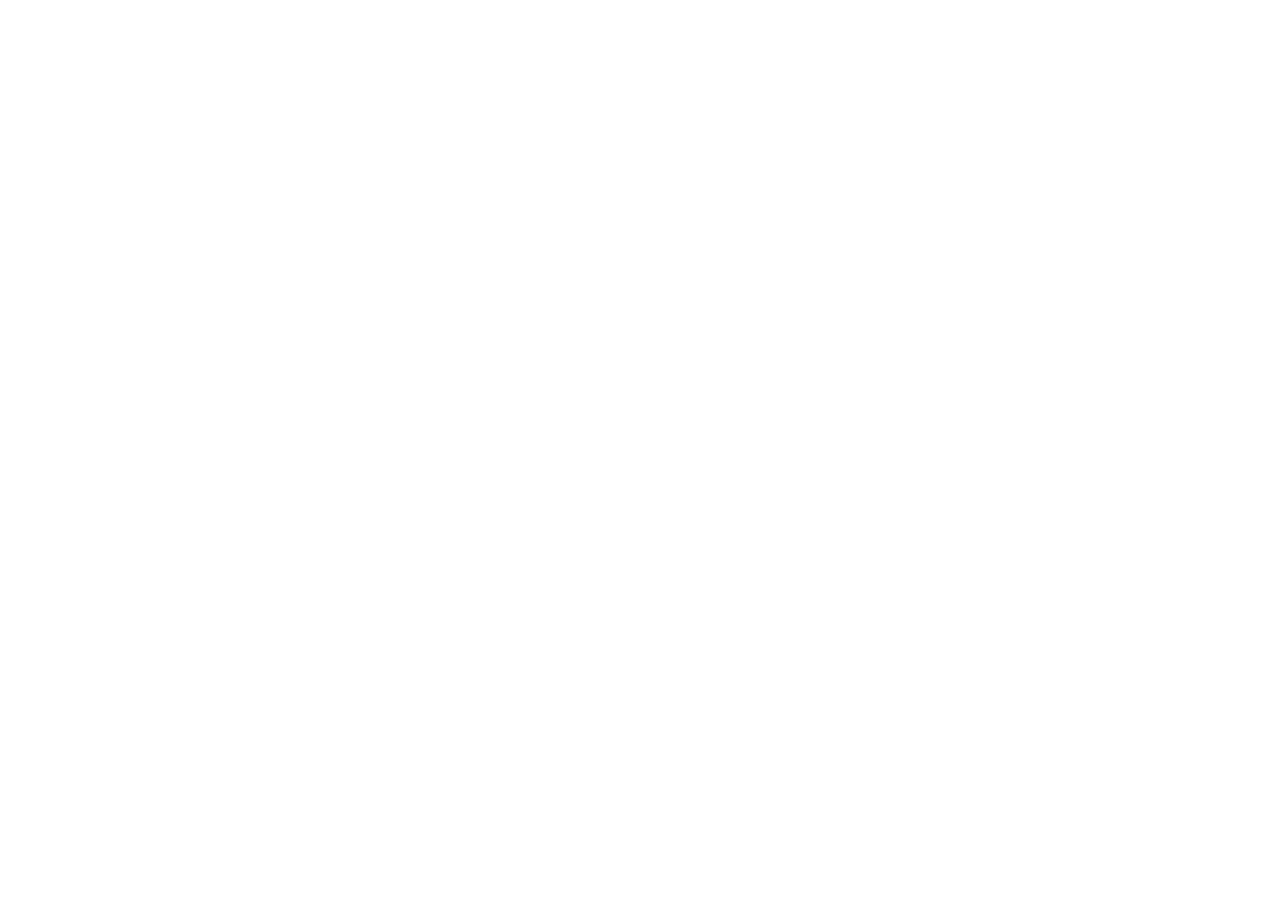
==== index.html @ a3de17b9 "Add files via upload" ====
<!doctype html><html lang="en"><head><meta charset="utf-8"/><link rel="icon" href="./favicon.ico"/><meta name="viewport" content="width=device-width,initial-scale=1"/><meta name="theme-color" content="#000000"/><meta name="description" content="Web site created using create-react-app"/><link rel="apple-touch-icon" href="./logo192.png"/><link rel="manifest" href="./manifest.json"/><title>React App</title><script defer="defer" src="./static/js/main.9d0026f5.js"></script><link href="./static/css/main.5bbbca40.css" rel="stylesheet"></head><body><noscript>You need to enable JavaScript to run this app.</noscript><div id="root"></div></body></html>
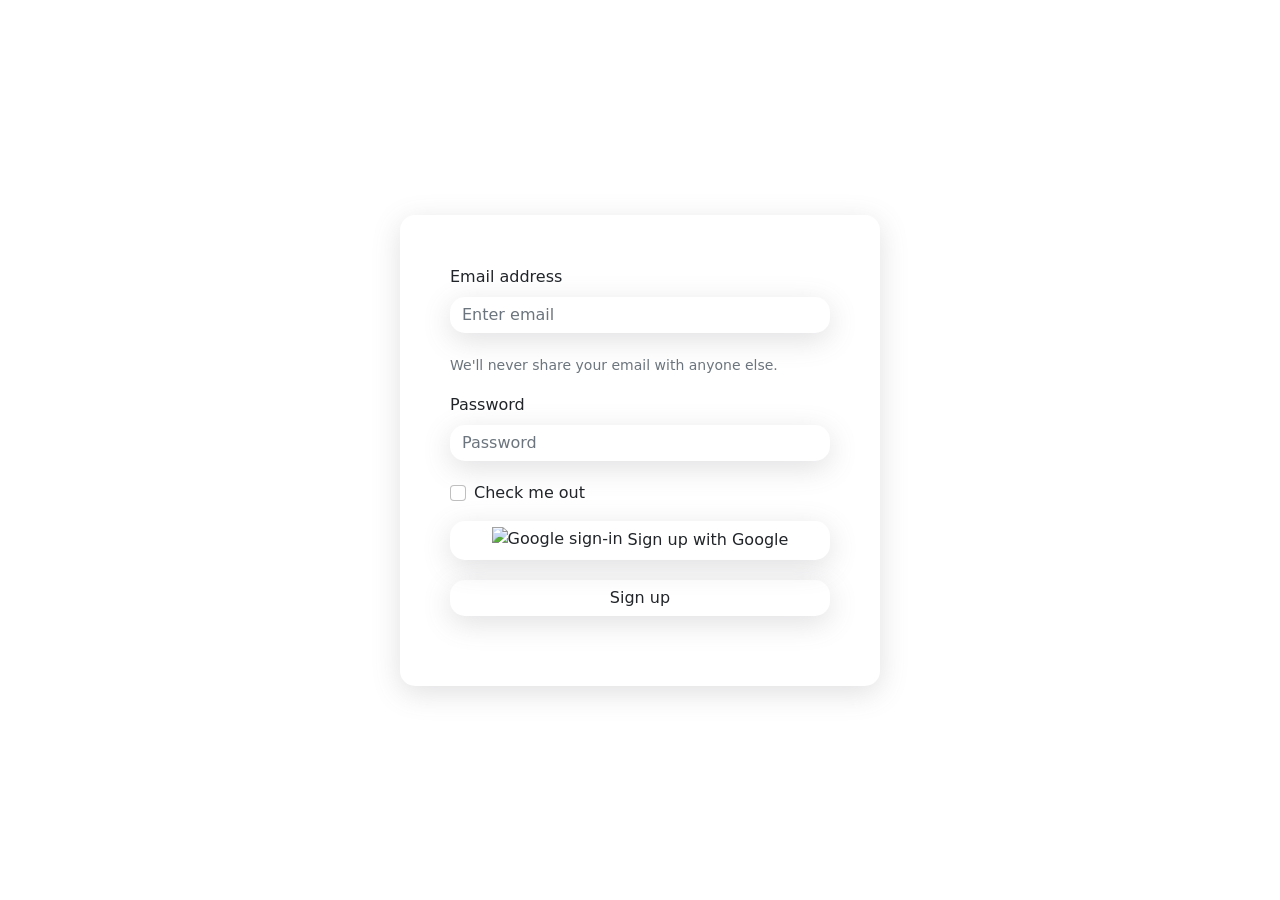
==== commit 399b12d7: "Commits" ====
--- a/index.html
+++ b/index.html
@@ -1 +1 @@
-<!doctype html><html lang="en"><head><meta charset="utf-8"/><link rel="icon" href="./favicon.ico"/><meta name="viewport" content="width=device-width,initial-scale=1"/><meta name="theme-color" content="#000000"/><meta name="description" content="Web site created using create-react-app"/><link rel="apple-touch-icon" href="./logo192.png"/><link rel="manifest" href="./manifest.json"/><title>React App</title><script defer="defer" src="./static/js/main.9d0026f5.js"></script><link href="./static/css/main.5bbbca40.css" rel="stylesheet"></head><body><noscript>You need to enable JavaScript to run this app.</noscript><div id="root"></div></body></html>+<!doctype html><html lang="en"><head><meta charset="utf-8"/><link rel="icon" href="./favicon.ico"/><meta name="viewport" content="width=device-width,initial-scale=1"/><meta name="theme-color" content="#000000"/><meta name="description" content="Web site created using create-react-app"/><link rel="apple-touch-icon" href="./logo192.png"/><link rel="manifest" href="./manifest.json"/><title>React App</title><script defer="defer" src="./static/js/main.05d80c66.js"></script><link href="./static/css/main.5bbbca40.css" rel="stylesheet"></head><body><noscript>You need to enable JavaScript to run this app.</noscript><div id="root"></div></body></html>
--- a/static/css/main.5bbbca40.css
+++ b/static/css/main.5bbbca40.css
@@ -0,0 +1,7 @@
+@charset "UTF-8";.todos__todo-item{border-radius:1rem;box-shadow:0 7px 29px 0 hsla(240,5%,41%,.2);cursor:pointer;height:-webkit-max-content;height:max-content;padding:1.2rem}.todos__todo-item:hover{background-color:#f2f2f2}.todos__todo-items{grid-gap:1rem;display:grid;grid-auto-flow:dense;grid-auto-rows:10rem;grid-template-columns:repeat(auto-fill,minmax(min(100%,20rem),1fr));width:95vw}.todos__todo-item-button{background-color:hsla(0,6%,64%,.384)!important;border:none!important;color:#000!important;height:40px;margin:0;padding:0;width:40px}.todos__todo-item-button:hover{background-color:rgba(0,0,0,.384)!important}.modals__modal-loading{align-items:center;display:flex!important;justify-content:center}.modals__modal-loading .modal-content{background-color:transparent}.buttons__float-button{left:calc(100vw - 70px);position:fixed;top:calc(100vh - 70px)}.display-none{display:none}body{-webkit-font-smoothing:antialiased;-moz-osx-font-smoothing:grayscale;font-family:IBM Plex Sans,Arial,Helvetica,sans-serif;font-size:24px;padding:0}code{font-family:source-code-pro,Menlo,Monaco,Consolas,Courier New,monospace}.app-bar{align-items:center;background-color:#fff;box-shadow:0 7px 29px 0 hsla(240,5%,41%,.2);box-sizing:border-box;display:flex;height:3rem;justify-content:space-between;padding:0 20px;position:fixed;width:100vw}.app-bar *{color:#000;font-size:16px;font-weight:300}.btn-outlined{outline:3px solid #8e44ad}.app-bar-btn{background-color:transparent;border:none;border-radius:3pt;box-sizing:content-box;cursor:pointer;padding:1.5px 7px;transition:background-color .5s ease;transition-property:background-color,color}.app-bar-btn:hover{color:#bdc3c7;transition:.35s ease;transition-property:color}.push-right{margin-left:auto}.items-group{align-items:center;display:flex;justify-content:center}.app-bar a.active{font-weight:700}/*!
+ * Bootstrap v5.1.3 (https://getbootstrap.com/)
+ * Copyright 2011-2021 The Bootstrap Authors
+ * Copyright 2011-2021 Twitter, Inc.
+ * Licensed under MIT (https://github.com/twbs/bootstrap/blob/main/LICENSE)
+ */:root{--bs-blue:#0d6efd;--bs-indigo:#6610f2;--bs-purple:#6f42c1;--bs-pink:#d63384;--bs-red:#dc3545;--bs-orange:#fd7e14;--bs-yellow:#ffc107;--bs-green:#198754;--bs-teal:#20c997;--bs-cyan:#0dcaf0;--bs-white:#fff;--bs-gray:#6c757d;--bs-gray-dark:#343a40;--bs-gray-100:#f8f9fa;--bs-gray-200:#e9ecef;--bs-gray-300:#dee2e6;--bs-gray-400:#ced4da;--bs-gray-500:#adb5bd;--bs-gray-600:#6c757d;--bs-gray-700:#495057;--bs-gray-800:#343a40;--bs-gray-900:#212529;--bs-primary:#0d6efd;--bs-secondary:#6c757d;--bs-success:#198754;--bs-info:#0dcaf0;--bs-warning:#ffc107;--bs-danger:#dc3545;--bs-light:#f8f9fa;--bs-dark:#212529;--bs-primary-rgb:13,110,253;--bs-secondary-rgb:108,117,125;--bs-success-rgb:25,135,84;--bs-info-rgb:13,202,240;--bs-warning-rgb:255,193,7;--bs-danger-rgb:220,53,69;--bs-light-rgb:248,249,250;--bs-dark-rgb:33,37,41;--bs-white-rgb:255,255,255;--bs-black-rgb:0,0,0;--bs-body-color-rgb:33,37,41;--bs-body-bg-rgb:255,255,255;--bs-font-sans-serif:system-ui,-apple-system,"Segoe UI",Roboto,"Helvetica Neue",Arial,"Noto Sans","Liberation Sans",sans-serif,"Apple Color Emoji","Segoe UI Emoji","Segoe UI Symbol","Noto Color Emoji";--bs-font-monospace:SFMono-Regular,Menlo,Monaco,Consolas,"Liberation Mono","Courier New",monospace;--bs-gradient:linear-gradient(180deg,hsla(0,0%,100%,.15),hsla(0,0%,100%,0));--bs-body-font-family:var(--bs-font-sans-serif);--bs-body-font-size:1rem;--bs-body-font-weight:400;--bs-body-line-height:1.5;--bs-body-color:#212529;--bs-body-bg:#fff}*,:after,:before{box-sizing:border-box}@media (prefers-reduced-motion:no-preference){:root{scroll-behavior:smooth}}body{-webkit-text-size-adjust:100%;-webkit-tap-highlight-color:transparent;background-color:#fff;background-color:var(--bs-body-bg);color:#212529;color:var(--bs-body-color);font-family:system-ui,-apple-system,Segoe UI,Roboto,Helvetica Neue,Arial,Noto Sans,Liberation Sans,sans-serif,Apple Color Emoji,Segoe UI Emoji,Segoe UI Symbol,Noto Color Emoji;font-family:var(--bs-body-font-family);font-size:1rem;font-size:var(--bs-body-font-size);font-weight:400;font-weight:var(--bs-body-font-weight);line-height:1.5;line-height:var(--bs-body-line-height);margin:0;text-align:var(--bs-body-text-align)}hr{background-color:currentColor;border:0;color:inherit;margin:1rem 0;opacity:.25}hr:not([size]){height:1px}.h1,.h2,.h3,.h4,.h5,.h6,h1,h2,h3,h4,h5,h6{font-weight:500;line-height:1.2;margin-bottom:.5rem;margin-top:0}.h1,h1{font-size:calc(1.375rem + 1.5vw)}@media (min-width:1200px){.h1,h1{font-size:2.5rem}}.h2,h2{font-size:calc(1.325rem + .9vw)}@media (min-width:1200px){.h2,h2{font-size:2rem}}.h3,h3{font-size:calc(1.3rem + .6vw)}@media (min-width:1200px){.h3,h3{font-size:1.75rem}}.h4,h4{font-size:calc(1.275rem + .3vw)}@media (min-width:1200px){.h4,h4{font-size:1.5rem}}.h5,h5{font-size:1.25rem}.h6,h6{font-size:1rem}p{margin-bottom:1rem;margin-top:0}abbr[data-bs-original-title],abbr[title]{cursor:help;-webkit-text-decoration:underline dotted;text-decoration:underline dotted;-webkit-text-decoration-skip-ink:none;text-decoration-skip-ink:none}address{font-style:normal;line-height:inherit;margin-bottom:1rem}ol,ul{padding-left:2rem}dl,ol,ul{margin-bottom:1rem;margin-top:0}ol ol,ol ul,ul ol,ul ul{margin-bottom:0}dt{font-weight:700}dd{margin-bottom:.5rem;margin-left:0}blockquote{margin:0 0 1rem}b,strong{font-weight:bolder}.small,small{font-size:.875em}.mark,mark{background-color:#fcf8e3;padding:.2em}sub,sup{font-size:.75em;line-height:0;position:relative;vertical-align:baseline}sub{bottom:-.25em}sup{top:-.5em}a{color:#0d6efd;text-decoration:underline}a:hover{color:#0a58ca}a:not([href]):not([class]),a:not([href]):not([class]):hover{color:inherit;text-decoration:none}code,kbd,pre,samp{direction:ltr;font-family:SFMono-Regular,Menlo,Monaco,Consolas,Liberation Mono,Courier New,monospace;font-family:var(--bs-font-monospace);font-size:1em;unicode-bidi:bidi-override}pre{display:block;font-size:.875em;margin-bottom:1rem;margin-top:0;overflow:auto}pre code{color:inherit;font-size:inherit;word-break:normal}code{word-wrap:break-word;color:#d63384;font-size:.875em}a>code{color:inherit}kbd{background-color:#212529;border-radius:.2rem;color:#fff;font-size:.875em;padding:.2rem .4rem}kbd kbd{font-size:1em;font-weight:700;padding:0}figure{margin:0 0 1rem}img,svg{vertical-align:middle}table{border-collapse:collapse;caption-side:bottom}caption{color:#6c757d;padding-bottom:.5rem;padding-top:.5rem;text-align:left}th{text-align:inherit;text-align:-webkit-match-parent}tbody,td,tfoot,th,thead,tr{border:0 solid;border-color:inherit}label{display:inline-block}button{border-radius:0}button:focus:not(:focus-visible){outline:0}button,input,optgroup,select,textarea{font-family:inherit;font-size:inherit;line-height:inherit;margin:0}button,select{text-transform:none}[role=button]{cursor:pointer}select{word-wrap:normal}select:disabled{opacity:1}[list]::-webkit-calendar-picker-indicator{display:none}[type=button],[type=reset],[type=submit],button{-webkit-appearance:button}[type=button]:not(:disabled),[type=reset]:not(:disabled),[type=submit]:not(:disabled),button:not(:disabled){cursor:pointer}::-moz-focus-inner{border-style:none;padding:0}textarea{resize:vertical}fieldset{border:0;margin:0;min-width:0;padding:0}legend{float:left;font-size:calc(1.275rem + .3vw);line-height:inherit;margin-bottom:.5rem;padding:0;width:100%}@media (min-width:1200px){legend{font-size:1.5rem}}legend+*{clear:left}::-webkit-datetime-edit-day-field,::-webkit-datetime-edit-fields-wrapper,::-webkit-datetime-edit-hour-field,::-webkit-datetime-edit-minute,::-webkit-datetime-edit-month-field,::-webkit-datetime-edit-text,::-webkit-datetime-edit-year-field{padding:0}::-webkit-inner-spin-button{height:auto}[type=search]{-webkit-appearance:textfield;outline-offset:-2px}::-webkit-search-decoration{-webkit-appearance:none}::-webkit-color-swatch-wrapper{padding:0}::file-selector-button{font:inherit}::-webkit-file-upload-button{-webkit-appearance:button;font:inherit}output{display:inline-block}iframe{border:0}summary{cursor:pointer;display:list-item}progress{vertical-align:baseline}[hidden]{display:none!important}.lead{font-size:1.25rem;font-weight:300}.display-1{font-size:calc(1.625rem + 4.5vw);font-weight:300;line-height:1.2}@media (min-width:1200px){.display-1{font-size:5rem}}.display-2{font-size:calc(1.575rem + 3.9vw);font-weight:300;line-height:1.2}@media (min-width:1200px){.display-2{font-size:4.5rem}}.display-3{font-size:calc(1.525rem + 3.3vw);font-weight:300;line-height:1.2}@media (min-width:1200px){.display-3{font-size:4rem}}.display-4{font-size:calc(1.475rem + 2.7vw);font-weight:300;line-height:1.2}@media (min-width:1200px){.display-4{font-size:3.5rem}}.display-5{font-size:calc(1.425rem + 2.1vw);font-weight:300;line-height:1.2}@media (min-width:1200px){.display-5{font-size:3rem}}.display-6{font-size:calc(1.375rem + 1.5vw);font-weight:300;line-height:1.2}@media (min-width:1200px){.display-6{font-size:2.5rem}}.list-inline,.list-unstyled{list-style:none;padding-left:0}.list-inline-item{display:inline-block}.list-inline-item:not(:last-child){margin-right:.5rem}.initialism{font-size:.875em;text-transform:uppercase}.blockquote{font-size:1.25rem;margin-bottom:1rem}.blockquote>:last-child{margin-bottom:0}.blockquote-footer{color:#6c757d;font-size:.875em;margin-bottom:1rem;margin-top:-1rem}.blockquote-footer:before{content:"— "}.img-fluid,.img-thumbnail{height:auto;max-width:100%}.img-thumbnail{background-color:#fff;border:1px solid #dee2e6;border-radius:.25rem;padding:.25rem}.figure{display:inline-block}.figure-img{line-height:1;margin-bottom:.5rem}.figure-caption{color:#6c757d;font-size:.875em}.container,.container-fluid,.container-lg,.container-md,.container-sm,.container-xl,.container-xxl{margin-left:auto;margin-right:auto;padding-left:.75rem;padding-left:var(--bs-gutter-x,.75rem);padding-right:.75rem;padding-right:var(--bs-gutter-x,.75rem);width:100%}@media (min-width:576px){.container,.container-sm{max-width:540px}}@media (min-width:768px){.container,.container-md,.container-sm{max-width:720px}}@media (min-width:992px){.container,.container-lg,.container-md,.container-sm{max-width:960px}}@media (min-width:1200px){.container,.container-lg,.container-md,.container-sm,.container-xl{max-width:1140px}}@media (min-width:1400px){.container,.container-lg,.container-md,.container-sm,.container-xl,.container-xxl{max-width:1320px}}.row{--bs-gutter-x:1.5rem;--bs-gutter-y:0;display:flex;flex-wrap:wrap;margin-left:calc(var(--bs-gutter-x)*-.5);margin-right:calc(var(--bs-gutter-x)*-.5);margin-top:calc(var(--bs-gutter-y)*-1)}.row>*{flex-shrink:0;margin-top:var(--bs-gutter-y);max-width:100%;padding-left:calc(var(--bs-gutter-x)*.5);padding-right:calc(var(--bs-gutter-x)*.5);width:100%}.col{flex:1 0}.row-cols-auto>*{flex:0 0 auto;width:auto}.row-cols-1>*{flex:0 0 auto;width:100%}.row-cols-2>*{flex:0 0 auto;width:50%}.row-cols-3>*{flex:0 0 auto;width:33.3333333333%}.row-cols-4>*{flex:0 0 auto;width:25%}.row-cols-5>*{flex:0 0 auto;width:20%}.row-cols-6>*{flex:0 0 auto;width:16.6666666667%}.col-auto{flex:0 0 auto;width:auto}.col-1{flex:0 0 auto;width:8.33333333%}.col-2{flex:0 0 auto;width:16.66666667%}.col-3{flex:0 0 auto;width:25%}.col-4{flex:0 0 auto;width:33.33333333%}.col-5{flex:0 0 auto;width:41.66666667%}.col-6{flex:0 0 auto;width:50%}.col-7{flex:0 0 auto;width:58.33333333%}.col-8{flex:0 0 auto;width:66.66666667%}.col-9{flex:0 0 auto;width:75%}.col-10{flex:0 0 auto;width:83.33333333%}.col-11{flex:0 0 auto;width:91.66666667%}.col-12{flex:0 0 auto;width:100%}.offset-1{margin-left:8.33333333%}.offset-2{margin-left:16.66666667%}.offset-3{margin-left:25%}.offset-4{margin-left:33.33333333%}.offset-5{margin-left:41.66666667%}.offset-6{margin-left:50%}.offset-7{margin-left:58.33333333%}.offset-8{margin-left:66.66666667%}.offset-9{margin-left:75%}.offset-10{margin-left:83.33333333%}.offset-11{margin-left:91.66666667%}.g-0,.gx-0{--bs-gutter-x:0}.g-0,.gy-0{--bs-gutter-y:0}.g-1,.gx-1{--bs-gutter-x:0.25rem}.g-1,.gy-1{--bs-gutter-y:0.25rem}.g-2,.gx-2{--bs-gutter-x:0.5rem}.g-2,.gy-2{--bs-gutter-y:0.5rem}.g-3,.gx-3{--bs-gutter-x:1rem}.g-3,.gy-3{--bs-gutter-y:1rem}.g-4,.gx-4{--bs-gutter-x:1.5rem}.g-4,.gy-4{--bs-gutter-y:1.5rem}.g-5,.gx-5{--bs-gutter-x:3rem}.g-5,.gy-5{--bs-gutter-y:3rem}@media (min-width:576px){.col-sm{flex:1 0}.row-cols-sm-auto>*{flex:0 0 auto;width:auto}.row-cols-sm-1>*{flex:0 0 auto;width:100%}.row-cols-sm-2>*{flex:0 0 auto;width:50%}.row-cols-sm-3>*{flex:0 0 auto;width:33.3333333333%}.row-cols-sm-4>*{flex:0 0 auto;width:25%}.row-cols-sm-5>*{flex:0 0 auto;width:20%}.row-cols-sm-6>*{flex:0 0 auto;width:16.6666666667%}.col-sm-auto{flex:0 0 auto;width:auto}.col-sm-1{flex:0 0 auto;width:8.33333333%}.col-sm-2{flex:0 0 auto;width:16.66666667%}.col-sm-3{flex:0 0 auto;width:25%}.col-sm-4{flex:0 0 auto;width:33.33333333%}.col-sm-5{flex:0 0 auto;width:41.66666667%}.col-sm-6{flex:0 0 auto;width:50%}.col-sm-7{flex:0 0 auto;width:58.33333333%}.col-sm-8{flex:0 0 auto;width:66.66666667%}.col-sm-9{flex:0 0 auto;width:75%}.col-sm-10{flex:0 0 auto;width:83.33333333%}.col-sm-11{flex:0 0 auto;width:91.66666667%}.col-sm-12{flex:0 0 auto;width:100%}.offset-sm-0{margin-left:0}.offset-sm-1{margin-left:8.33333333%}.offset-sm-2{margin-left:16.66666667%}.offset-sm-3{margin-left:25%}.offset-sm-4{margin-left:33.33333333%}.offset-sm-5{margin-left:41.66666667%}.offset-sm-6{margin-left:50%}.offset-sm-7{margin-left:58.33333333%}.offset-sm-8{margin-left:66.66666667%}.offset-sm-9{margin-left:75%}.offset-sm-10{margin-left:83.33333333%}.offset-sm-11{margin-left:91.66666667%}.g-sm-0,.gx-sm-0{--bs-gutter-x:0}.g-sm-0,.gy-sm-0{--bs-gutter-y:0}.g-sm-1,.gx-sm-1{--bs-gutter-x:0.25rem}.g-sm-1,.gy-sm-1{--bs-gutter-y:0.25rem}.g-sm-2,.gx-sm-2{--bs-gutter-x:0.5rem}.g-sm-2,.gy-sm-2{--bs-gutter-y:0.5rem}.g-sm-3,.gx-sm-3{--bs-gutter-x:1rem}.g-sm-3,.gy-sm-3{--bs-gutter-y:1rem}.g-sm-4,.gx-sm-4{--bs-gutter-x:1.5rem}.g-sm-4,.gy-sm-4{--bs-gutter-y:1.5rem}.g-sm-5,.gx-sm-5{--bs-gutter-x:3rem}.g-sm-5,.gy-sm-5{--bs-gutter-y:3rem}}@media (min-width:768px){.col-md{flex:1 0}.row-cols-md-auto>*{flex:0 0 auto;width:auto}.row-cols-md-1>*{flex:0 0 auto;width:100%}.row-cols-md-2>*{flex:0 0 auto;width:50%}.row-cols-md-3>*{flex:0 0 auto;width:33.3333333333%}.row-cols-md-4>*{flex:0 0 auto;width:25%}.row-cols-md-5>*{flex:0 0 auto;width:20%}.row-cols-md-6>*{flex:0 0 auto;width:16.6666666667%}.col-md-auto{flex:0 0 auto;width:auto}.col-md-1{flex:0 0 auto;width:8.33333333%}.col-md-2{flex:0 0 auto;width:16.66666667%}.col-md-3{flex:0 0 auto;width:25%}.col-md-4{flex:0 0 auto;width:33.33333333%}.col-md-5{flex:0 0 auto;width:41.66666667%}.col-md-6{flex:0 0 auto;width:50%}.col-md-7{flex:0 0 auto;width:58.33333333%}.col-md-8{flex:0 0 auto;width:66.66666667%}.col-md-9{flex:0 0 auto;width:75%}.col-md-10{flex:0 0 auto;width:83.33333333%}.col-md-11{flex:0 0 auto;width:91.66666667%}.col-md-12{flex:0 0 auto;width:100%}.offset-md-0{margin-left:0}.offset-md-1{margin-left:8.33333333%}.offset-md-2{margin-left:16.66666667%}.offset-md-3{margin-left:25%}.offset-md-4{margin-left:33.33333333%}.offset-md-5{margin-left:41.66666667%}.offset-md-6{margin-left:50%}.offset-md-7{margin-left:58.33333333%}.offset-md-8{margin-left:66.66666667%}.offset-md-9{margin-left:75%}.offset-md-10{margin-left:83.33333333%}.offset-md-11{margin-left:91.66666667%}.g-md-0,.gx-md-0{--bs-gutter-x:0}.g-md-0,.gy-md-0{--bs-gutter-y:0}.g-md-1,.gx-md-1{--bs-gutter-x:0.25rem}.g-md-1,.gy-md-1{--bs-gutter-y:0.25rem}.g-md-2,.gx-md-2{--bs-gutter-x:0.5rem}.g-md-2,.gy-md-2{--bs-gutter-y:0.5rem}.g-md-3,.gx-md-3{--bs-gutter-x:1rem}.g-md-3,.gy-md-3{--bs-gutter-y:1rem}.g-md-4,.gx-md-4{--bs-gutter-x:1.5rem}.g-md-4,.gy-md-4{--bs-gutter-y:1.5rem}.g-md-5,.gx-md-5{--bs-gutter-x:3rem}.g-md-5,.gy-md-5{--bs-gutter-y:3rem}}@media (min-width:992px){.col-lg{flex:1 0}.row-cols-lg-auto>*{flex:0 0 auto;width:auto}.row-cols-lg-1>*{flex:0 0 auto;width:100%}.row-cols-lg-2>*{flex:0 0 auto;width:50%}.row-cols-lg-3>*{flex:0 0 auto;width:33.3333333333%}.row-cols-lg-4>*{flex:0 0 auto;width:25%}.row-cols-lg-5>*{flex:0 0 auto;width:20%}.row-cols-lg-6>*{flex:0 0 auto;width:16.6666666667%}.col-lg-auto{flex:0 0 auto;width:auto}.col-lg-1{flex:0 0 auto;width:8.33333333%}.col-lg-2{flex:0 0 auto;width:16.66666667%}.col-lg-3{flex:0 0 auto;width:25%}.col-lg-4{flex:0 0 auto;width:33.33333333%}.col-lg-5{flex:0 0 auto;width:41.66666667%}.col-lg-6{flex:0 0 auto;width:50%}.col-lg-7{flex:0 0 auto;width:58.33333333%}.col-lg-8{flex:0 0 auto;width:66.66666667%}.col-lg-9{flex:0 0 auto;width:75%}.col-lg-10{flex:0 0 auto;width:83.33333333%}.col-lg-11{flex:0 0 auto;width:91.66666667%}.col-lg-12{flex:0 0 auto;width:100%}.offset-lg-0{margin-left:0}.offset-lg-1{margin-left:8.33333333%}.offset-lg-2{margin-left:16.66666667%}.offset-lg-3{margin-left:25%}.offset-lg-4{margin-left:33.33333333%}.offset-lg-5{margin-left:41.66666667%}.offset-lg-6{margin-left:50%}.offset-lg-7{margin-left:58.33333333%}.offset-lg-8{margin-left:66.66666667%}.offset-lg-9{margin-left:75%}.offset-lg-10{margin-left:83.33333333%}.offset-lg-11{margin-left:91.66666667%}.g-lg-0,.gx-lg-0{--bs-gutter-x:0}.g-lg-0,.gy-lg-0{--bs-gutter-y:0}.g-lg-1,.gx-lg-1{--bs-gutter-x:0.25rem}.g-lg-1,.gy-lg-1{--bs-gutter-y:0.25rem}.g-lg-2,.gx-lg-2{--bs-gutter-x:0.5rem}.g-lg-2,.gy-lg-2{--bs-gutter-y:0.5rem}.g-lg-3,.gx-lg-3{--bs-gutter-x:1rem}.g-lg-3,.gy-lg-3{--bs-gutter-y:1rem}.g-lg-4,.gx-lg-4{--bs-gutter-x:1.5rem}.g-lg-4,.gy-lg-4{--bs-gutter-y:1.5rem}.g-lg-5,.gx-lg-5{--bs-gutter-x:3rem}.g-lg-5,.gy-lg-5{--bs-gutter-y:3rem}}@media (min-width:1200px){.col-xl{flex:1 0}.row-cols-xl-auto>*{flex:0 0 auto;width:auto}.row-cols-xl-1>*{flex:0 0 auto;width:100%}.row-cols-xl-2>*{flex:0 0 auto;width:50%}.row-cols-xl-3>*{flex:0 0 auto;width:33.3333333333%}.row-cols-xl-4>*{flex:0 0 auto;width:25%}.row-cols-xl-5>*{flex:0 0 auto;width:20%}.row-cols-xl-6>*{flex:0 0 auto;width:16.6666666667%}.col-xl-auto{flex:0 0 auto;width:auto}.col-xl-1{flex:0 0 auto;width:8.33333333%}.col-xl-2{flex:0 0 auto;width:16.66666667%}.col-xl-3{flex:0 0 auto;width:25%}.col-xl-4{flex:0 0 auto;width:33.33333333%}.col-xl-5{flex:0 0 auto;width:41.66666667%}.col-xl-6{flex:0 0 auto;width:50%}.col-xl-7{flex:0 0 auto;width:58.33333333%}.col-xl-8{flex:0 0 auto;width:66.66666667%}.col-xl-9{flex:0 0 auto;width:75%}.col-xl-10{flex:0 0 auto;width:83.33333333%}.col-xl-11{flex:0 0 auto;width:91.66666667%}.col-xl-12{flex:0 0 auto;width:100%}.offset-xl-0{margin-left:0}.offset-xl-1{margin-left:8.33333333%}.offset-xl-2{margin-left:16.66666667%}.offset-xl-3{margin-left:25%}.offset-xl-4{margin-left:33.33333333%}.offset-xl-5{margin-left:41.66666667%}.offset-xl-6{margin-left:50%}.offset-xl-7{margin-left:58.33333333%}.offset-xl-8{margin-left:66.66666667%}.offset-xl-9{margin-left:75%}.offset-xl-10{margin-left:83.33333333%}.offset-xl-11{margin-left:91.66666667%}.g-xl-0,.gx-xl-0{--bs-gutter-x:0}.g-xl-0,.gy-xl-0{--bs-gutter-y:0}.g-xl-1,.gx-xl-1{--bs-gutter-x:0.25rem}.g-xl-1,.gy-xl-1{--bs-gutter-y:0.25rem}.g-xl-2,.gx-xl-2{--bs-gutter-x:0.5rem}.g-xl-2,.gy-xl-2{--bs-gutter-y:0.5rem}.g-xl-3,.gx-xl-3{--bs-gutter-x:1rem}.g-xl-3,.gy-xl-3{--bs-gutter-y:1rem}.g-xl-4,.gx-xl-4{--bs-gutter-x:1.5rem}.g-xl-4,.gy-xl-4{--bs-gutter-y:1.5rem}.g-xl-5,.gx-xl-5{--bs-gutter-x:3rem}.g-xl-5,.gy-xl-5{--bs-gutter-y:3rem}}@media (min-width:1400px){.col-xxl{flex:1 0}.row-cols-xxl-auto>*{flex:0 0 auto;width:auto}.row-cols-xxl-1>*{flex:0 0 auto;width:100%}.row-cols-xxl-2>*{flex:0 0 auto;width:50%}.row-cols-xxl-3>*{flex:0 0 auto;width:33.3333333333%}.row-cols-xxl-4>*{flex:0 0 auto;width:25%}.row-cols-xxl-5>*{flex:0 0 auto;width:20%}.row-cols-xxl-6>*{flex:0 0 auto;width:16.6666666667%}.col-xxl-auto{flex:0 0 auto;width:auto}.col-xxl-1{flex:0 0 auto;width:8.33333333%}.col-xxl-2{flex:0 0 auto;width:16.66666667%}.col-xxl-3{flex:0 0 auto;width:25%}.col-xxl-4{flex:0 0 auto;width:33.33333333%}.col-xxl-5{flex:0 0 auto;width:41.66666667%}.col-xxl-6{flex:0 0 auto;width:50%}.col-xxl-7{flex:0 0 auto;width:58.33333333%}.col-xxl-8{flex:0 0 auto;width:66.66666667%}.col-xxl-9{flex:0 0 auto;width:75%}.col-xxl-10{flex:0 0 auto;width:83.33333333%}.col-xxl-11{flex:0 0 auto;width:91.66666667%}.col-xxl-12{flex:0 0 auto;width:100%}.offset-xxl-0{margin-left:0}.offset-xxl-1{margin-left:8.33333333%}.offset-xxl-2{margin-left:16.66666667%}.offset-xxl-3{margin-left:25%}.offset-xxl-4{margin-left:33.33333333%}.offset-xxl-5{margin-left:41.66666667%}.offset-xxl-6{margin-left:50%}.offset-xxl-7{margin-left:58.33333333%}.offset-xxl-8{margin-left:66.66666667%}.offset-xxl-9{margin-left:75%}.offset-xxl-10{margin-left:83.33333333%}.offset-xxl-11{margin-left:91.66666667%}.g-xxl-0,.gx-xxl-0{--bs-gutter-x:0}.g-xxl-0,.gy-xxl-0{--bs-gutter-y:0}.g-xxl-1,.gx-xxl-1{--bs-gutter-x:0.25rem}.g-xxl-1,.gy-xxl-1{--bs-gutter-y:0.25rem}.g-xxl-2,.gx-xxl-2{--bs-gutter-x:0.5rem}.g-xxl-2,.gy-xxl-2{--bs-gutter-y:0.5rem}.g-xxl-3,.gx-xxl-3{--bs-gutter-x:1rem}.g-xxl-3,.gy-xxl-3{--bs-gutter-y:1rem}.g-xxl-4,.gx-xxl-4{--bs-gutter-x:1.5rem}.g-xxl-4,.gy-xxl-4{--bs-gutter-y:1.5rem}.g-xxl-5,.gx-xxl-5{--bs-gutter-x:3rem}.g-xxl-5,.gy-xxl-5{--bs-gutter-y:3rem}}.table{--bs-table-bg:transparent;--bs-table-accent-bg:transparent;--bs-table-striped-color:#212529;--bs-table-striped-bg:rgba(0,0,0,.05);--bs-table-active-color:#212529;--bs-table-active-bg:rgba(0,0,0,.1);--bs-table-hover-color:#212529;--bs-table-hover-bg:rgba(0,0,0,.075);border-color:#dee2e6;color:#212529;margin-bottom:1rem;vertical-align:top;width:100%}.table>:not(caption)>*>*{background-color:var(--bs-table-bg);border-bottom-width:1px;box-shadow:inset 0 0 0 9999px var(--bs-table-accent-bg);padding:.5rem}.table>tbody{vertical-align:inherit}.table>thead{vertical-align:bottom}.table>:not(:first-child){border-top:2px solid}.caption-top{caption-side:top}.table-sm>:not(caption)>*>*{padding:.25rem}.table-bordered>:not(caption)>*{border-width:1px 0}.table-bordered>:not(caption)>*>*{border-width:0 1px}.table-borderless>:not(caption)>*>*{border-bottom-width:0}.table-borderless>:not(:first-child){border-top-width:0}.table-striped>tbody>tr:nth-of-type(odd)>*{--bs-table-accent-bg:var(--bs-table-striped-bg);color:var(--bs-table-striped-color)}.table-active{--bs-table-accent-bg:var(--bs-table-active-bg);color:var(--bs-table-active-color)}.table-hover>tbody>tr:hover>*{--bs-table-accent-bg:var(--bs-table-hover-bg);color:var(--bs-table-hover-color)}.table-primary{--bs-table-bg:#cfe2ff;--bs-table-striped-bg:#c5d7f2;--bs-table-striped-color:#000;--bs-table-active-bg:#bacbe6;--bs-table-active-color:#000;--bs-table-hover-bg:#bfd1ec;--bs-table-hover-color:#000;border-color:#bacbe6;color:#000}.table-secondary{--bs-table-bg:#e2e3e5;--bs-table-striped-bg:#d7d8da;--bs-table-striped-color:#000;--bs-table-active-bg:#cbccce;--bs-table-active-color:#000;--bs-table-hover-bg:#d1d2d4;--bs-table-hover-color:#000;border-color:#cbccce;color:#000}.table-success{--bs-table-bg:#d1e7dd;--bs-table-striped-bg:#c7dbd2;--bs-table-striped-color:#000;--bs-table-active-bg:#bcd0c7;--bs-table-active-color:#000;--bs-table-hover-bg:#c1d6cc;--bs-table-hover-color:#000;border-color:#bcd0c7;color:#000}.table-info{--bs-table-bg:#cff4fc;--bs-table-striped-bg:#c5e8ef;--bs-table-striped-color:#000;--bs-table-active-bg:#badce3;--bs-table-active-color:#000;--bs-table-hover-bg:#bfe2e9;--bs-table-hover-color:#000;border-color:#badce3;color:#000}.table-warning{--bs-table-bg:#fff3cd;--bs-table-striped-bg:#f2e7c3;--bs-table-striped-color:#000;--bs-table-active-bg:#e6dbb9;--bs-table-active-color:#000;--bs-table-hover-bg:#ece1be;--bs-table-hover-color:#000;border-color:#e6dbb9;color:#000}.table-danger{--bs-table-bg:#f8d7da;--bs-table-striped-bg:#eccccf;--bs-table-striped-color:#000;--bs-table-active-bg:#dfc2c4;--bs-table-active-color:#000;--bs-table-hover-bg:#e5c7ca;--bs-table-hover-color:#000;border-color:#dfc2c4;color:#000}.table-light{--bs-table-bg:#f8f9fa;--bs-table-striped-bg:#ecedee;--bs-table-striped-color:#000;--bs-table-active-bg:#dfe0e1;--bs-table-active-color:#000;--bs-table-hover-bg:#e5e6e7;--bs-table-hover-color:#000;border-color:#dfe0e1;color:#000}.table-dark{--bs-table-bg:#212529;--bs-table-striped-bg:#2c3034;--bs-table-striped-color:#fff;--bs-table-active-bg:#373b3e;--bs-table-active-color:#fff;--bs-table-hover-bg:#323539;--bs-table-hover-color:#fff;border-color:#373b3e;color:#fff}.table-responsive{-webkit-overflow-scrolling:touch;overflow-x:auto}@media (max-width:575.98px){.table-responsive-sm{-webkit-overflow-scrolling:touch;overflow-x:auto}}@media (max-width:767.98px){.table-responsive-md{-webkit-overflow-scrolling:touch;overflow-x:auto}}@media (max-width:991.98px){.table-responsive-lg{-webkit-overflow-scrolling:touch;overflow-x:auto}}@media (max-width:1199.98px){.table-responsive-xl{-webkit-overflow-scrolling:touch;overflow-x:auto}}@media (max-width:1399.98px){.table-responsive-xxl{-webkit-overflow-scrolling:touch;overflow-x:auto}}.form-label{margin-bottom:.5rem}.col-form-label{font-size:inherit;line-height:1.5;margin-bottom:0;padding-bottom:calc(.375rem + 1px);padding-top:calc(.375rem + 1px)}.col-form-label-lg{font-size:1.25rem;padding-bottom:calc(.5rem + 1px);padding-top:calc(.5rem + 1px)}.col-form-label-sm{font-size:.875rem;padding-bottom:calc(.25rem + 1px);padding-top:calc(.25rem + 1px)}.form-text{color:#6c757d;font-size:.875em;margin-top:.25rem}.form-control{-webkit-appearance:none;appearance:none;background-clip:padding-box;background-color:#fff;border:1px solid #ced4da;border-radius:.25rem;color:#212529;display:block;font-size:1rem;font-weight:400;line-height:1.5;padding:.375rem .75rem;transition:border-color .15s ease-in-out,box-shadow .15s ease-in-out;width:100%}@media (prefers-reduced-motion:reduce){.form-control{transition:none}}.form-control[type=file]{overflow:hidden}.form-control[type=file]:not(:disabled):not([readonly]){cursor:pointer}.form-control:focus{background-color:#fff;border-color:#86b7fe;box-shadow:0 0 0 .25rem rgba(13,110,253,.25);color:#212529;outline:0}.form-control::-webkit-date-and-time-value{height:1.5em}.form-control::-webkit-input-placeholder{color:#6c757d;opacity:1}.form-control:-ms-input-placeholder{color:#6c757d;opacity:1}.form-control::placeholder{color:#6c757d;opacity:1}.form-control:disabled,.form-control[readonly]{background-color:#e9ecef;opacity:1}.form-control::file-selector-button{-webkit-margin-end:.75rem;background-color:#e9ecef;border:0 solid;border-color:inherit;border-inline-end-width:1px;border-radius:0;color:#212529;margin:-.375rem -.75rem;margin-inline-end:.75rem;padding:.375rem .75rem;pointer-events:none;transition:color .15s ease-in-out,background-color .15s ease-in-out,border-color .15s ease-in-out,box-shadow .15s ease-in-out}@media (prefers-reduced-motion:reduce){.form-control::-webkit-file-upload-button{-webkit-transition:none;transition:none}.form-control::file-selector-button{transition:none}}.form-control:hover:not(:disabled):not([readonly])::file-selector-button{background-color:#dde0e3}.form-control::-webkit-file-upload-button{-webkit-margin-end:.75rem;background-color:#e9ecef;border:0 solid;border-color:inherit;border-inline-end-width:1px;border-radius:0;color:#212529;margin:-.375rem -.75rem;margin-inline-end:.75rem;padding:.375rem .75rem;pointer-events:none;-webkit-transition:color .15s ease-in-out,background-color .15s ease-in-out,border-color .15s ease-in-out,box-shadow .15s ease-in-out;transition:color .15s ease-in-out,background-color .15s ease-in-out,border-color .15s ease-in-out,box-shadow .15s ease-in-out}@media (prefers-reduced-motion:reduce){.form-control::-webkit-file-upload-button{-webkit-transition:none;transition:none}}.form-control:hover:not(:disabled):not([readonly])::-webkit-file-upload-button{background-color:#dde0e3}.form-control-plaintext{background-color:transparent;border:solid transparent;border-width:1px 0;color:#212529;display:block;line-height:1.5;margin-bottom:0;padding:.375rem 0;width:100%}.form-control-plaintext.form-control-lg,.form-control-plaintext.form-control-sm{padding-left:0;padding-right:0}.form-control-sm{border-radius:.2rem;font-size:.875rem;min-height:calc(1.5em + .5rem + 2px);padding:.25rem .5rem}.form-control-sm::file-selector-button{-webkit-margin-end:.5rem;margin:-.25rem -.5rem;margin-inline-end:.5rem;padding:.25rem .5rem}.form-control-sm::-webkit-file-upload-button{-webkit-margin-end:.5rem;margin:-.25rem -.5rem;margin-inline-end:.5rem;padding:.25rem .5rem}.form-control-lg{border-radius:.3rem;font-size:1.25rem;min-height:calc(1.5em + 1rem + 2px);padding:.5rem 1rem}.form-control-lg::file-selector-button{-webkit-margin-end:1rem;margin:-.5rem -1rem;margin-inline-end:1rem;padding:.5rem 1rem}.form-control-lg::-webkit-file-upload-button{-webkit-margin-end:1rem;margin:-.5rem -1rem;margin-inline-end:1rem;padding:.5rem 1rem}textarea.form-control{min-height:calc(1.5em + .75rem + 2px)}textarea.form-control-sm{min-height:calc(1.5em + .5rem + 2px)}textarea.form-control-lg{min-height:calc(1.5em + 1rem + 2px)}.form-control-color{height:auto;padding:.375rem;width:3rem}.form-control-color:not(:disabled):not([readonly]){cursor:pointer}.form-control-color::-moz-color-swatch{border-radius:.25rem;height:1.5em}.form-control-color::-webkit-color-swatch{border-radius:.25rem;height:1.5em}.form-select{-moz-padding-start:calc(.75rem - 3px);-webkit-appearance:none;appearance:none;background-color:#fff;background-image:url("data:image/svg+xml;charset=utf-8,%3Csvg xmlns='http://www.w3.org/2000/svg' viewBox='0 0 16 16'%3E%3Cpath fill='none' stroke='%23343a40' stroke-linecap='round' stroke-linejoin='round' stroke-width='2' d='m2 5 6 6 6-6'/%3E%3C/svg%3E");background-position:right .75rem center;background-repeat:no-repeat;background-size:16px 12px;border:1px solid #ced4da;border-radius:.25rem;color:#212529;display:block;font-size:1rem;font-weight:400;line-height:1.5;padding:.375rem 2.25rem .375rem .75rem;transition:border-color .15s ease-in-out,box-shadow .15s ease-in-out;width:100%}@media (prefers-reduced-motion:reduce){.form-select{transition:none}}.form-select:focus{border-color:#86b7fe;box-shadow:0 0 0 .25rem rgba(13,110,253,.25);outline:0}.form-select[multiple],.form-select[size]:not([size="1"]){background-image:none;padding-right:.75rem}.form-select:disabled{background-color:#e9ecef}.form-select:-moz-focusring{color:transparent;text-shadow:0 0 0 #212529}.form-select-sm{border-radius:.2rem;font-size:.875rem;padding-bottom:.25rem;padding-left:.5rem;padding-top:.25rem}.form-select-lg{border-radius:.3rem;font-size:1.25rem;padding-bottom:.5rem;padding-left:1rem;padding-top:.5rem}.form-check{display:block;margin-bottom:.125rem;min-height:1.5rem;padding-left:1.5em}.form-check .form-check-input{float:left;margin-left:-1.5em}.form-check-input{-webkit-print-color-adjust:exact;-webkit-appearance:none;appearance:none;background-color:#fff;background-position:50%;background-repeat:no-repeat;background-size:contain;border:1px solid rgba(0,0,0,.25);color-adjust:exact;height:1em;margin-top:.25em;vertical-align:top;width:1em}.form-check-input[type=checkbox]{border-radius:.25em}.form-check-input[type=radio]{border-radius:50%}.form-check-input:active{-webkit-filter:brightness(90%);filter:brightness(90%)}.form-check-input:focus{border-color:#86b7fe;box-shadow:0 0 0 .25rem rgba(13,110,253,.25);outline:0}.form-check-input:checked{background-color:#0d6efd;border-color:#0d6efd}.form-check-input:checked[type=checkbox]{background-image:url("data:image/svg+xml;charset=utf-8,%3Csvg xmlns='http://www.w3.org/2000/svg' viewBox='0 0 20 20'%3E%3Cpath fill='none' stroke='%23fff' stroke-linecap='round' stroke-linejoin='round' stroke-width='3' d='m6 10 3 3 6-6'/%3E%3C/svg%3E")}.form-check-input:checked[type=radio]{background-image:url("data:image/svg+xml;charset=utf-8,%3Csvg xmlns='http://www.w3.org/2000/svg' viewBox='-4 -4 8 8'%3E%3Ccircle r='2' fill='%23fff'/%3E%3C/svg%3E")}.form-check-input[type=checkbox]:indeterminate{background-color:#0d6efd;background-image:url("data:image/svg+xml;charset=utf-8,%3Csvg xmlns='http://www.w3.org/2000/svg' viewBox='0 0 20 20'%3E%3Cpath fill='none' stroke='%23fff' stroke-linecap='round' stroke-linejoin='round' stroke-width='3' d='M6 10h8'/%3E%3C/svg%3E");border-color:#0d6efd}.form-check-input:disabled{-webkit-filter:none;filter:none;opacity:.5;pointer-events:none}.form-check-input:disabled~.form-check-label,.form-check-input[disabled]~.form-check-label{opacity:.5}.form-switch{padding-left:2.5em}.form-switch .form-check-input{background-image:url("data:image/svg+xml;charset=utf-8,%3Csvg xmlns='http://www.w3.org/2000/svg' viewBox='-4 -4 8 8'%3E%3Ccircle r='3' fill='rgba(0, 0, 0, 0.25)'/%3E%3C/svg%3E");background-position:0;border-radius:2em;margin-left:-2.5em;transition:background-position .15s ease-in-out;width:2em}@media (prefers-reduced-motion:reduce){.form-switch .form-check-input{transition:none}}.form-switch .form-check-input:focus{background-image:url("data:image/svg+xml;charset=utf-8,%3Csvg xmlns='http://www.w3.org/2000/svg' viewBox='-4 -4 8 8'%3E%3Ccircle r='3' fill='%2386b7fe'/%3E%3C/svg%3E")}.form-switch .form-check-input:checked{background-image:url("data:image/svg+xml;charset=utf-8,%3Csvg xmlns='http://www.w3.org/2000/svg' viewBox='-4 -4 8 8'%3E%3Ccircle r='3' fill='%23fff'/%3E%3C/svg%3E");background-position:100%}.form-check-inline{display:inline-block;margin-right:1rem}.btn-check{clip:rect(0,0,0,0);pointer-events:none;position:absolute}.btn-check:disabled+.btn,.btn-check[disabled]+.btn{-webkit-filter:none;filter:none;opacity:.65;pointer-events:none}.form-range{-webkit-appearance:none;appearance:none;background-color:transparent;height:1.5rem;padding:0;width:100%}.form-range:focus{outline:0}.form-range:focus::-webkit-slider-thumb{box-shadow:0 0 0 1px #fff,0 0 0 .25rem rgba(13,110,253,.25)}.form-range:focus::-moz-range-thumb{box-shadow:0 0 0 1px #fff,0 0 0 .25rem rgba(13,110,253,.25)}.form-range::-moz-focus-outer{border:0}.form-range::-webkit-slider-thumb{-webkit-appearance:none;appearance:none;background-color:#0d6efd;border:0;border-radius:1rem;height:1rem;margin-top:-.25rem;-webkit-transition:background-color .15s ease-in-out,border-color .15s ease-in-out,box-shadow .15s ease-in-out;transition:background-color .15s ease-in-out,border-color .15s ease-in-out,box-shadow .15s ease-in-out;width:1rem}@media (prefers-reduced-motion:reduce){.form-range::-webkit-slider-thumb{-webkit-transition:none;transition:none}}.form-range::-webkit-slider-thumb:active{background-color:#b6d4fe}.form-range::-webkit-slider-runnable-track{background-color:#dee2e6;border-color:transparent;border-radius:1rem;color:transparent;cursor:pointer;height:.5rem;width:100%}.form-range::-moz-range-thumb{appearance:none;background-color:#0d6efd;border:0;border-radius:1rem;height:1rem;-moz-transition:background-color .15s ease-in-out,border-color .15s ease-in-out,box-shadow .15s ease-in-out;transition:background-color .15s ease-in-out,border-color .15s ease-in-out,box-shadow .15s ease-in-out;width:1rem}@media (prefers-reduced-motion:reduce){.form-range::-moz-range-thumb{-moz-transition:none;transition:none}}.form-range::-moz-range-thumb:active{background-color:#b6d4fe}.form-range::-moz-range-track{background-color:#dee2e6;border-color:transparent;border-radius:1rem;color:transparent;cursor:pointer;height:.5rem;width:100%}.form-range:disabled{pointer-events:none}.form-range:disabled::-webkit-slider-thumb{background-color:#adb5bd}.form-range:disabled::-moz-range-thumb{background-color:#adb5bd}.form-floating{position:relative}.form-floating>.form-control,.form-floating>.form-select{height:calc(3.5rem + 2px);line-height:1.25}.form-floating>label{border:1px solid transparent;height:100%;left:0;padding:1rem .75rem;pointer-events:none;position:absolute;top:0;-webkit-transform-origin:0 0;transform-origin:0 0;transition:opacity .1s ease-in-out,-webkit-transform .1s ease-in-out;transition:opacity .1s ease-in-out,transform .1s ease-in-out;transition:opacity .1s ease-in-out,transform .1s ease-in-out,-webkit-transform .1s ease-in-out}@media (prefers-reduced-motion:reduce){.form-floating>label{transition:none}}.form-floating>.form-control{padding:1rem .75rem}.form-floating>.form-control::-webkit-input-placeholder{color:transparent}.form-floating>.form-control:-ms-input-placeholder{color:transparent}.form-floating>.form-control::placeholder{color:transparent}.form-floating>.form-control:not(:-ms-input-placeholder){padding-bottom:.625rem;padding-top:1.625rem}.form-floating>.form-control:focus,.form-floating>.form-control:not(:placeholder-shown){padding-bottom:.625rem;padding-top:1.625rem}.form-floating>.form-control:-webkit-autofill{padding-bottom:.625rem;padding-top:1.625rem}.form-floating>.form-select{padding-bottom:.625rem;padding-top:1.625rem}.form-floating>.form-control:not(:-ms-input-placeholder)~label{opacity:.65;transform:scale(.85) translateY(-.5rem) translateX(.15rem)}.form-floating>.form-control:focus~label,.form-floating>.form-control:not(:placeholder-shown)~label,.form-floating>.form-select~label{opacity:.65;-webkit-transform:scale(.85) translateY(-.5rem) translateX(.15rem);transform:scale(.85) translateY(-.5rem) translateX(.15rem)}.form-floating>.form-control:-webkit-autofill~label{opacity:.65;-webkit-transform:scale(.85) translateY(-.5rem) translateX(.15rem);transform:scale(.85) translateY(-.5rem) translateX(.15rem)}.input-group{align-items:stretch;display:flex;flex-wrap:wrap;position:relative;width:100%}.input-group>.form-control,.input-group>.form-select{flex:1 1 auto;min-width:0;position:relative;width:1%}.input-group>.form-control:focus,.input-group>.form-select:focus{z-index:3}.input-group .btn{position:relative;z-index:2}.input-group .btn:focus{z-index:3}.input-group-text{align-items:center;background-color:#e9ecef;border:1px solid #ced4da;border-radius:.25rem;color:#212529;display:flex;font-size:1rem;font-weight:400;line-height:1.5;padding:.375rem .75rem;text-align:center;white-space:nowrap}.input-group-lg>.btn,.input-group-lg>.form-control,.input-group-lg>.form-select,.input-group-lg>.input-group-text{border-radius:.3rem;font-size:1.25rem;padding:.5rem 1rem}.input-group-sm>.btn,.input-group-sm>.form-control,.input-group-sm>.form-select,.input-group-sm>.input-group-text{border-radius:.2rem;font-size:.875rem;padding:.25rem .5rem}.input-group-lg>.form-select,.input-group-sm>.form-select{padding-right:3rem}.input-group.has-validation>.dropdown-toggle:nth-last-child(n+4),.input-group.has-validation>:nth-last-child(n+3):not(.dropdown-toggle):not(.dropdown-menu),.input-group:not(.has-validation)>.dropdown-toggle:nth-last-child(n+3),.input-group:not(.has-validation)>:not(:last-child):not(.dropdown-toggle):not(.dropdown-menu){border-bottom-right-radius:0;border-top-right-radius:0}.input-group>:not(:first-child):not(.dropdown-menu):not(.valid-tooltip):not(.valid-feedback):not(.invalid-tooltip):not(.invalid-feedback){border-bottom-left-radius:0;border-top-left-radius:0;margin-left:-1px}.valid-feedback{color:#198754;display:none;font-size:.875em;margin-top:.25rem;width:100%}.valid-tooltip{background-color:rgba(25,135,84,.9);border-radius:.25rem;color:#fff;display:none;font-size:.875rem;margin-top:.1rem;max-width:100%;padding:.25rem .5rem;position:absolute;top:100%;z-index:5}.is-valid~.valid-feedback,.is-valid~.valid-tooltip,.was-validated :valid~.valid-feedback,.was-validated :valid~.valid-tooltip{display:block}.form-control.is-valid,.was-validated .form-control:valid{background-image:url("data:image/svg+xml;charset=utf-8,%3Csvg xmlns='http://www.w3.org/2000/svg' viewBox='0 0 8 8'%3E%3Cpath fill='%23198754' d='M2.3 6.73.6 4.53c-.4-1.04.46-1.4 1.1-.8l1.1 1.4 3.4-3.8c.6-.63 1.6-.27 1.2.7l-4 4.6c-.43.5-.8.4-1.1.1z'/%3E%3C/svg%3E");background-position:right calc(.375em + .1875rem) center;background-repeat:no-repeat;background-size:calc(.75em + .375rem) calc(.75em + .375rem);border-color:#198754;padding-right:calc(1.5em + .75rem)}.form-control.is-valid:focus,.was-validated .form-control:valid:focus{border-color:#198754;box-shadow:0 0 0 .25rem rgba(25,135,84,.25)}.was-validated textarea.form-control:valid,textarea.form-control.is-valid{background-position:top calc(.375em + .1875rem) right calc(.375em + .1875rem);padding-right:calc(1.5em + .75rem)}.form-select.is-valid,.was-validated .form-select:valid{border-color:#198754}.form-select.is-valid:not([multiple]):not([size]),.form-select.is-valid:not([multiple])[size="1"],.was-validated .form-select:valid:not([multiple]):not([size]),.was-validated .form-select:valid:not([multiple])[size="1"]{background-image:url("data:image/svg+xml;charset=utf-8,%3Csvg xmlns='http://www.w3.org/2000/svg' viewBox='0 0 16 16'%3E%3Cpath fill='none' stroke='%23343a40' stroke-linecap='round' stroke-linejoin='round' stroke-width='2' d='m2 5 6 6 6-6'/%3E%3C/svg%3E"),url("data:image/svg+xml;charset=utf-8,%3Csvg xmlns='http://www.w3.org/2000/svg' viewBox='0 0 8 8'%3E%3Cpath fill='%23198754' d='M2.3 6.73.6 4.53c-.4-1.04.46-1.4 1.1-.8l1.1 1.4 3.4-3.8c.6-.63 1.6-.27 1.2.7l-4 4.6c-.43.5-.8.4-1.1.1z'/%3E%3C/svg%3E");background-position:right .75rem center,center right 2.25rem;background-size:16px 12px,calc(.75em + .375rem) calc(.75em + .375rem);padding-right:4.125rem}.form-select.is-valid:focus,.was-validated .form-select:valid:focus{border-color:#198754;box-shadow:0 0 0 .25rem rgba(25,135,84,.25)}.form-check-input.is-valid,.was-validated .form-check-input:valid{border-color:#198754}.form-check-input.is-valid:checked,.was-validated .form-check-input:valid:checked{background-color:#198754}.form-check-input.is-valid:focus,.was-validated .form-check-input:valid:focus{box-shadow:0 0 0 .25rem rgba(25,135,84,.25)}.form-check-input.is-valid~.form-check-label,.was-validated .form-check-input:valid~.form-check-label{color:#198754}.form-check-inline .form-check-input~.valid-feedback{margin-left:.5em}.input-group .form-control.is-valid,.input-group .form-select.is-valid,.was-validated .input-group .form-control:valid,.was-validated .input-group .form-select:valid{z-index:1}.input-group .form-control.is-valid:focus,.input-group .form-select.is-valid:focus,.was-validated .input-group .form-control:valid:focus,.was-validated .input-group .form-select:valid:focus{z-index:3}.invalid-feedback{color:#dc3545;display:none;font-size:.875em;margin-top:.25rem;width:100%}.invalid-tooltip{background-color:rgba(220,53,69,.9);border-radius:.25rem;color:#fff;display:none;font-size:.875rem;margin-top:.1rem;max-width:100%;padding:.25rem .5rem;position:absolute;top:100%;z-index:5}.is-invalid~.invalid-feedback,.is-invalid~.invalid-tooltip,.was-validated :invalid~.invalid-feedback,.was-validated :invalid~.invalid-tooltip{display:block}.form-control.is-invalid,.was-validated .form-control:invalid{background-image:url("data:image/svg+xml;charset=utf-8,%3Csvg xmlns='http://www.w3.org/2000/svg' width='12' height='12' fill='none' stroke='%23dc3545'%3E%3Ccircle cx='6' cy='6' r='4.5'/%3E%3Cpath stroke-linejoin='round' d='M5.8 3.6h.4L6 6.5z'/%3E%3Ccircle cx='6' cy='8.2' r='.6' fill='%23dc3545' stroke='none'/%3E%3C/svg%3E");background-position:right calc(.375em + .1875rem) center;background-repeat:no-repeat;background-size:calc(.75em + .375rem) calc(.75em + .375rem);border-color:#dc3545;padding-right:calc(1.5em + .75rem)}.form-control.is-invalid:focus,.was-validated .form-control:invalid:focus{border-color:#dc3545;box-shadow:0 0 0 .25rem rgba(220,53,69,.25)}.was-validated textarea.form-control:invalid,textarea.form-control.is-invalid{background-position:top calc(.375em + .1875rem) right calc(.375em + .1875rem);padding-right:calc(1.5em + .75rem)}.form-select.is-invalid,.was-validated .form-select:invalid{border-color:#dc3545}.form-select.is-invalid:not([multiple]):not([size]),.form-select.is-invalid:not([multiple])[size="1"],.was-validated .form-select:invalid:not([multiple]):not([size]),.was-validated .form-select:invalid:not([multiple])[size="1"]{background-image:url("data:image/svg+xml;charset=utf-8,%3Csvg xmlns='http://www.w3.org/2000/svg' viewBox='0 0 16 16'%3E%3Cpath fill='none' stroke='%23343a40' stroke-linecap='round' stroke-linejoin='round' stroke-width='2' d='m2 5 6 6 6-6'/%3E%3C/svg%3E"),url("data:image/svg+xml;charset=utf-8,%3Csvg xmlns='http://www.w3.org/2000/svg' width='12' height='12' fill='none' stroke='%23dc3545'%3E%3Ccircle cx='6' cy='6' r='4.5'/%3E%3Cpath stroke-linejoin='round' d='M5.8 3.6h.4L6 6.5z'/%3E%3Ccircle cx='6' cy='8.2' r='.6' fill='%23dc3545' stroke='none'/%3E%3C/svg%3E");background-position:right .75rem center,center right 2.25rem;background-size:16px 12px,calc(.75em + .375rem) calc(.75em + .375rem);padding-right:4.125rem}.form-select.is-invalid:focus,.was-validated .form-select:invalid:focus{border-color:#dc3545;box-shadow:0 0 0 .25rem rgba(220,53,69,.25)}.form-check-input.is-invalid,.was-validated .form-check-input:invalid{border-color:#dc3545}.form-check-input.is-invalid:checked,.was-validated .form-check-input:invalid:checked{background-color:#dc3545}.form-check-input.is-invalid:focus,.was-validated .form-check-input:invalid:focus{box-shadow:0 0 0 .25rem rgba(220,53,69,.25)}.form-check-input.is-invalid~.form-check-label,.was-validated .form-check-input:invalid~.form-check-label{color:#dc3545}.form-check-inline .form-check-input~.invalid-feedback{margin-left:.5em}.input-group .form-control.is-invalid,.input-group .form-select.is-invalid,.was-validated .input-group .form-control:invalid,.was-validated .input-group .form-select:invalid{z-index:2}.input-group .form-control.is-invalid:focus,.input-group .form-select.is-invalid:focus,.was-validated .input-group .form-control:invalid:focus,.was-validated .input-group .form-select:invalid:focus{z-index:3}.btn{background-color:transparent;border:1px solid transparent;border-radius:.25rem;color:#212529;cursor:pointer;display:inline-block;font-size:1rem;font-weight:400;line-height:1.5;padding:.375rem .75rem;text-align:center;text-decoration:none;transition:color .15s ease-in-out,background-color .15s ease-in-out,border-color .15s ease-in-out,box-shadow .15s ease-in-out;-webkit-user-select:none;-ms-user-select:none;user-select:none;vertical-align:middle}@media (prefers-reduced-motion:reduce){.btn{transition:none}}.btn:hover{color:#212529}.btn-check:focus+.btn,.btn:focus{box-shadow:0 0 0 .25rem rgba(13,110,253,.25);outline:0}.btn.disabled,.btn:disabled,fieldset:disabled .btn{opacity:.65;pointer-events:none}.btn-primary{background-color:#0d6efd;border-color:#0d6efd;color:#fff}.btn-check:focus+.btn-primary,.btn-primary:focus,.btn-primary:hover{background-color:#0b5ed7;border-color:#0a58ca;color:#fff}.btn-check:focus+.btn-primary,.btn-primary:focus{box-shadow:0 0 0 .25rem rgba(49,132,253,.5)}.btn-check:active+.btn-primary,.btn-check:checked+.btn-primary,.btn-primary.active,.btn-primary:active,.show>.btn-primary.dropdown-toggle{background-color:#0a58ca;border-color:#0a53be;color:#fff}.btn-check:active+.btn-primary:focus,.btn-check:checked+.btn-primary:focus,.btn-primary.active:focus,.btn-primary:active:focus,.show>.btn-primary.dropdown-toggle:focus{box-shadow:0 0 0 .25rem rgba(49,132,253,.5)}.btn-primary.disabled,.btn-primary:disabled{background-color:#0d6efd;border-color:#0d6efd;color:#fff}.btn-secondary{background-color:#6c757d;border-color:#6c757d;color:#fff}.btn-check:focus+.btn-secondary,.btn-secondary:focus,.btn-secondary:hover{background-color:#5c636a;border-color:#565e64;color:#fff}.btn-check:focus+.btn-secondary,.btn-secondary:focus{box-shadow:0 0 0 .25rem hsla(208,6%,54%,.5)}.btn-check:active+.btn-secondary,.btn-check:checked+.btn-secondary,.btn-secondary.active,.btn-secondary:active,.show>.btn-secondary.dropdown-toggle{background-color:#565e64;border-color:#51585e;color:#fff}.btn-check:active+.btn-secondary:focus,.btn-check:checked+.btn-secondary:focus,.btn-secondary.active:focus,.btn-secondary:active:focus,.show>.btn-secondary.dropdown-toggle:focus{box-shadow:0 0 0 .25rem hsla(208,6%,54%,.5)}.btn-secondary.disabled,.btn-secondary:disabled{background-color:#6c757d;border-color:#6c757d;color:#fff}.btn-success{background-color:#198754;border-color:#198754;color:#fff}.btn-check:focus+.btn-success,.btn-success:focus,.btn-success:hover{background-color:#157347;border-color:#146c43;color:#fff}.btn-check:focus+.btn-success,.btn-success:focus{box-shadow:0 0 0 .25rem rgba(60,153,110,.5)}.btn-check:active+.btn-success,.btn-check:checked+.btn-success,.btn-success.active,.btn-success:active,.show>.btn-success.dropdown-toggle{background-color:#146c43;border-color:#13653f;color:#fff}.btn-check:active+.btn-success:focus,.btn-check:checked+.btn-success:focus,.btn-success.active:focus,.btn-success:active:focus,.show>.btn-success.dropdown-toggle:focus{box-shadow:0 0 0 .25rem rgba(60,153,110,.5)}.btn-success.disabled,.btn-success:disabled{background-color:#198754;border-color:#198754;color:#fff}.btn-info{background-color:#0dcaf0;border-color:#0dcaf0;color:#000}.btn-check:focus+.btn-info,.btn-info:focus,.btn-info:hover{background-color:#31d2f2;border-color:#25cff2;color:#000}.btn-check:focus+.btn-info,.btn-info:focus{box-shadow:0 0 0 .25rem rgba(11,172,204,.5)}.btn-check:active+.btn-info,.btn-check:checked+.btn-info,.btn-info.active,.btn-info:active,.show>.btn-info.dropdown-toggle{background-color:#3dd5f3;border-color:#25cff2;color:#000}.btn-check:active+.btn-info:focus,.btn-check:checked+.btn-info:focus,.btn-info.active:focus,.btn-info:active:focus,.show>.btn-info.dropdown-toggle:focus{box-shadow:0 0 0 .25rem rgba(11,172,204,.5)}.btn-info.disabled,.btn-info:disabled{background-color:#0dcaf0;border-color:#0dcaf0;color:#000}.btn-warning{background-color:#ffc107;border-color:#ffc107;color:#000}.btn-check:focus+.btn-warning,.btn-warning:focus,.btn-warning:hover{background-color:#ffca2c;border-color:#ffc720;color:#000}.btn-check:focus+.btn-warning,.btn-warning:focus{box-shadow:0 0 0 .25rem rgba(217,164,6,.5)}.btn-check:active+.btn-warning,.btn-check:checked+.btn-warning,.btn-warning.active,.btn-warning:active,.show>.btn-warning.dropdown-toggle{background-color:#ffcd39;border-color:#ffc720;color:#000}.btn-check:active+.btn-warning:focus,.btn-check:checked+.btn-warning:focus,.btn-warning.active:focus,.btn-warning:active:focus,.show>.btn-warning.dropdown-toggle:focus{box-shadow:0 0 0 .25rem rgba(217,164,6,.5)}.btn-warning.disabled,.btn-warning:disabled{background-color:#ffc107;border-color:#ffc107;color:#000}.btn-danger{background-color:#dc3545;border-color:#dc3545;color:#fff}.btn-check:focus+.btn-danger,.btn-danger:focus,.btn-danger:hover{background-color:#bb2d3b;border-color:#b02a37;color:#fff}.btn-check:focus+.btn-danger,.btn-danger:focus{box-shadow:0 0 0 .25rem rgba(225,83,97,.5)}.btn-check:active+.btn-danger,.btn-check:checked+.btn-danger,.btn-danger.active,.btn-danger:active,.show>.btn-danger.dropdown-toggle{background-color:#b02a37;border-color:#a52834;color:#fff}.btn-check:active+.btn-danger:focus,.btn-check:checked+.btn-danger:focus,.btn-danger.active:focus,.btn-danger:active:focus,.show>.btn-danger.dropdown-toggle:focus{box-shadow:0 0 0 .25rem rgba(225,83,97,.5)}.btn-danger.disabled,.btn-danger:disabled{background-color:#dc3545;border-color:#dc3545;color:#fff}.btn-light{background-color:#f8f9fa;border-color:#f8f9fa;color:#000}.btn-check:focus+.btn-light,.btn-light:focus,.btn-light:hover{background-color:#f9fafb;border-color:#f9fafb;color:#000}.btn-check:focus+.btn-light,.btn-light:focus{box-shadow:0 0 0 .25rem hsla(210,2%,83%,.5)}.btn-check:active+.btn-light,.btn-check:checked+.btn-light,.btn-light.active,.btn-light:active,.show>.btn-light.dropdown-toggle{background-color:#f9fafb;border-color:#f9fafb;color:#000}.btn-check:active+.btn-light:focus,.btn-check:checked+.btn-light:focus,.btn-light.active:focus,.btn-light:active:focus,.show>.btn-light.dropdown-toggle:focus{box-shadow:0 0 0 .25rem hsla(210,2%,83%,.5)}.btn-light.disabled,.btn-light:disabled{background-color:#f8f9fa;border-color:#f8f9fa;color:#000}.btn-dark{background-color:#212529;border-color:#212529;color:#fff}.btn-check:focus+.btn-dark,.btn-dark:focus,.btn-dark:hover{background-color:#1c1f23;border-color:#1a1e21;color:#fff}.btn-check:focus+.btn-dark,.btn-dark:focus{box-shadow:0 0 0 .25rem rgba(66,70,73,.5)}.btn-check:active+.btn-dark,.btn-check:checked+.btn-dark,.btn-dark.active,.btn-dark:active,.show>.btn-dark.dropdown-toggle{background-color:#1a1e21;border-color:#191c1f;color:#fff}.btn-check:active+.btn-dark:focus,.btn-check:checked+.btn-dark:focus,.btn-dark.active:focus,.btn-dark:active:focus,.show>.btn-dark.dropdown-toggle:focus{box-shadow:0 0 0 .25rem rgba(66,70,73,.5)}.btn-dark.disabled,.btn-dark:disabled{background-color:#212529;border-color:#212529;color:#fff}.btn-outline-primary{border-color:#0d6efd;color:#0d6efd}.btn-outline-primary:hover{background-color:#0d6efd;border-color:#0d6efd;color:#fff}.btn-check:focus+.btn-outline-primary,.btn-outline-primary:focus{box-shadow:0 0 0 .25rem rgba(13,110,253,.5)}.btn-check:active+.btn-outline-primary,.btn-check:checked+.btn-outline-primary,.btn-outline-primary.active,.btn-outline-primary.dropdown-toggle.show,.btn-outline-primary:active{background-color:#0d6efd;border-color:#0d6efd;color:#fff}.btn-check:active+.btn-outline-primary:focus,.btn-check:checked+.btn-outline-primary:focus,.btn-outline-primary.active:focus,.btn-outline-primary.dropdown-toggle.show:focus,.btn-outline-primary:active:focus{box-shadow:0 0 0 .25rem rgba(13,110,253,.5)}.btn-outline-primary.disabled,.btn-outline-primary:disabled{background-color:transparent;color:#0d6efd}.btn-outline-secondary{border-color:#6c757d;color:#6c757d}.btn-outline-secondary:hover{background-color:#6c757d;border-color:#6c757d;color:#fff}.btn-check:focus+.btn-outline-secondary,.btn-outline-secondary:focus{box-shadow:0 0 0 .25rem hsla(208,7%,46%,.5)}.btn-check:active+.btn-outline-secondary,.btn-check:checked+.btn-outline-secondary,.btn-outline-secondary.active,.btn-outline-secondary.dropdown-toggle.show,.btn-outline-secondary:active{background-color:#6c757d;border-color:#6c757d;color:#fff}.btn-check:active+.btn-outline-secondary:focus,.btn-check:checked+.btn-outline-secondary:focus,.btn-outline-secondary.active:focus,.btn-outline-secondary.dropdown-toggle.show:focus,.btn-outline-secondary:active:focus{box-shadow:0 0 0 .25rem hsla(208,7%,46%,.5)}.btn-outline-secondary.disabled,.btn-outline-secondary:disabled{background-color:transparent;color:#6c757d}.btn-outline-success{border-color:#198754;color:#198754}.btn-outline-success:hover{background-color:#198754;border-color:#198754;color:#fff}.btn-check:focus+.btn-outline-success,.btn-outline-success:focus{box-shadow:0 0 0 .25rem rgba(25,135,84,.5)}.btn-check:active+.btn-outline-success,.btn-check:checked+.btn-outline-success,.btn-outline-success.active,.btn-outline-success.dropdown-toggle.show,.btn-outline-success:active{background-color:#198754;border-color:#198754;color:#fff}.btn-check:active+.btn-outline-success:focus,.btn-check:checked+.btn-outline-success:focus,.btn-outline-success.active:focus,.btn-outline-success.dropdown-toggle.show:focus,.btn-outline-success:active:focus{box-shadow:0 0 0 .25rem rgba(25,135,84,.5)}.btn-outline-success.disabled,.btn-outline-success:disabled{background-color:transparent;color:#198754}.btn-outline-info{border-color:#0dcaf0;color:#0dcaf0}.btn-outline-info:hover{background-color:#0dcaf0;border-color:#0dcaf0;color:#000}.btn-check:focus+.btn-outline-info,.btn-outline-info:focus{box-shadow:0 0 0 .25rem rgba(13,202,240,.5)}.btn-check:active+.btn-outline-info,.btn-check:checked+.btn-outline-info,.btn-outline-info.active,.btn-outline-info.dropdown-toggle.show,.btn-outline-info:active{background-color:#0dcaf0;border-color:#0dcaf0;color:#000}.btn-check:active+.btn-outline-info:focus,.btn-check:checked+.btn-outline-info:focus,.btn-outline-info.active:focus,.btn-outline-info.dropdown-toggle.show:focus,.btn-outline-info:active:focus{box-shadow:0 0 0 .25rem rgba(13,202,240,.5)}.btn-outline-info.disabled,.btn-outline-info:disabled{background-color:transparent;color:#0dcaf0}.btn-outline-warning{border-color:#ffc107;color:#ffc107}.btn-outline-warning:hover{background-color:#ffc107;border-color:#ffc107;color:#000}.btn-check:focus+.btn-outline-warning,.btn-outline-warning:focus{box-shadow:0 0 0 .25rem rgba(255,193,7,.5)}.btn-check:active+.btn-outline-warning,.btn-check:checked+.btn-outline-warning,.btn-outline-warning.active,.btn-outline-warning.dropdown-toggle.show,.btn-outline-warning:active{background-color:#ffc107;border-color:#ffc107;color:#000}.btn-check:active+.btn-outline-warning:focus,.btn-check:checked+.btn-outline-warning:focus,.btn-outline-warning.active:focus,.btn-outline-warning.dropdown-toggle.show:focus,.btn-outline-warning:active:focus{box-shadow:0 0 0 .25rem rgba(255,193,7,.5)}.btn-outline-warning.disabled,.btn-outline-warning:disabled{background-color:transparent;color:#ffc107}.btn-outline-danger{border-color:#dc3545;color:#dc3545}.btn-outline-danger:hover{background-color:#dc3545;border-color:#dc3545;color:#fff}.btn-check:focus+.btn-outline-danger,.btn-outline-danger:focus{box-shadow:0 0 0 .25rem rgba(220,53,69,.5)}.btn-check:active+.btn-outline-danger,.btn-check:checked+.btn-outline-danger,.btn-outline-danger.active,.btn-outline-danger.dropdown-toggle.show,.btn-outline-danger:active{background-color:#dc3545;border-color:#dc3545;color:#fff}.btn-check:active+.btn-outline-danger:focus,.btn-check:checked+.btn-outline-danger:focus,.btn-outline-danger.active:focus,.btn-outline-danger.dropdown-toggle.show:focus,.btn-outline-danger:active:focus{box-shadow:0 0 0 .25rem rgba(220,53,69,.5)}.btn-outline-danger.disabled,.btn-outline-danger:disabled{background-color:transparent;color:#dc3545}.btn-outline-light{border-color:#f8f9fa;color:#f8f9fa}.btn-outline-light:hover{background-color:#f8f9fa;border-color:#f8f9fa;color:#000}.btn-check:focus+.btn-outline-light,.btn-outline-light:focus{box-shadow:0 0 0 .25rem rgba(248,249,250,.5)}.btn-check:active+.btn-outline-light,.btn-check:checked+.btn-outline-light,.btn-outline-light.active,.btn-outline-light.dropdown-toggle.show,.btn-outline-light:active{background-color:#f8f9fa;border-color:#f8f9fa;color:#000}.btn-check:active+.btn-outline-light:focus,.btn-check:checked+.btn-outline-light:focus,.btn-outline-light.active:focus,.btn-outline-light.dropdown-toggle.show:focus,.btn-outline-light:active:focus{box-shadow:0 0 0 .25rem rgba(248,249,250,.5)}.btn-outline-light.disabled,.btn-outline-light:disabled{background-color:transparent;color:#f8f9fa}.btn-outline-dark{border-color:#212529;color:#212529}.btn-outline-dark:hover{background-color:#212529;border-color:#212529;color:#fff}.btn-check:focus+.btn-outline-dark,.btn-outline-dark:focus{box-shadow:0 0 0 .25rem rgba(33,37,41,.5)}.btn-check:active+.btn-outline-dark,.btn-check:checked+.btn-outline-dark,.btn-outline-dark.active,.btn-outline-dark.dropdown-toggle.show,.btn-outline-dark:active{background-color:#212529;border-color:#212529;color:#fff}.btn-check:active+.btn-outline-dark:focus,.btn-check:checked+.btn-outline-dark:focus,.btn-outline-dark.active:focus,.btn-outline-dark.dropdown-toggle.show:focus,.btn-outline-dark:active:focus{box-shadow:0 0 0 .25rem rgba(33,37,41,.5)}.btn-outline-dark.disabled,.btn-outline-dark:disabled{background-color:transparent;color:#212529}.btn-link{color:#0d6efd;font-weight:400;text-decoration:underline}.btn-link:hover{color:#0a58ca}.btn-link.disabled,.btn-link:disabled{color:#6c757d}.btn-group-lg>.btn,.btn-lg{border-radius:.3rem;font-size:1.25rem;padding:.5rem 1rem}.btn-group-sm>.btn,.btn-sm{border-radius:.2rem;font-size:.875rem;padding:.25rem .5rem}.fade{transition:opacity .15s linear}@media (prefers-reduced-motion:reduce){.fade{transition:none}}.fade:not(.show){opacity:0}.collapse:not(.show){display:none}.collapsing{height:0;overflow:hidden;transition:height .35s ease}@media (prefers-reduced-motion:reduce){.collapsing{transition:none}}.collapsing.collapse-horizontal{height:auto;transition:width .35s ease;width:0}@media (prefers-reduced-motion:reduce){.collapsing.collapse-horizontal{transition:none}}.dropdown,.dropend,.dropstart,.dropup{position:relative}.dropdown-toggle{white-space:nowrap}.dropdown-toggle:after{border-bottom:0;border-left:.3em solid transparent;border-right:.3em solid transparent;border-top:.3em solid;content:"";display:inline-block;margin-left:.255em;vertical-align:.255em}.dropdown-toggle:empty:after{margin-left:0}.dropdown-menu{background-clip:padding-box;background-color:#fff;border:1px solid rgba(0,0,0,.15);border-radius:.25rem;color:#212529;display:none;font-size:1rem;list-style:none;margin:0;min-width:10rem;padding:.5rem 0;position:absolute;text-align:left;z-index:1000}.dropdown-menu[data-bs-popper]{left:0;margin-top:.125rem;top:100%}.dropdown-menu-start{--bs-position:start}.dropdown-menu-start[data-bs-popper]{left:0;right:auto}.dropdown-menu-end{--bs-position:end}.dropdown-menu-end[data-bs-popper]{left:auto;right:0}@media (min-width:576px){.dropdown-menu-sm-start{--bs-position:start}.dropdown-menu-sm-start[data-bs-popper]{left:0;right:auto}.dropdown-menu-sm-end{--bs-position:end}.dropdown-menu-sm-end[data-bs-popper]{left:auto;right:0}}@media (min-width:768px){.dropdown-menu-md-start{--bs-position:start}.dropdown-menu-md-start[data-bs-popper]{left:0;right:auto}.dropdown-menu-md-end{--bs-position:end}.dropdown-menu-md-end[data-bs-popper]{left:auto;right:0}}@media (min-width:992px){.dropdown-menu-lg-start{--bs-position:start}.dropdown-menu-lg-start[data-bs-popper]{left:0;right:auto}.dropdown-menu-lg-end{--bs-position:end}.dropdown-menu-lg-end[data-bs-popper]{left:auto;right:0}}@media (min-width:1200px){.dropdown-menu-xl-start{--bs-position:start}.dropdown-menu-xl-start[data-bs-popper]{left:0;right:auto}.dropdown-menu-xl-end{--bs-position:end}.dropdown-menu-xl-end[data-bs-popper]{left:auto;right:0}}@media (min-width:1400px){.dropdown-menu-xxl-start{--bs-position:start}.dropdown-menu-xxl-start[data-bs-popper]{left:0;right:auto}.dropdown-menu-xxl-end{--bs-position:end}.dropdown-menu-xxl-end[data-bs-popper]{left:auto;right:0}}.dropup .dropdown-menu[data-bs-popper]{bottom:100%;margin-bottom:.125rem;margin-top:0;top:auto}.dropup .dropdown-toggle:after{border-bottom:.3em solid;border-left:.3em solid transparent;border-right:.3em solid transparent;border-top:0;content:"";display:inline-block;margin-left:.255em;vertical-align:.255em}.dropup .dropdown-toggle:empty:after{margin-left:0}.dropend .dropdown-menu[data-bs-popper]{left:100%;margin-left:.125rem;margin-top:0;right:auto;top:0}.dropend .dropdown-toggle:after{border-bottom:.3em solid transparent;border-left:.3em solid;border-right:0;border-top:.3em solid transparent;content:"";display:inline-block;margin-left:.255em;vertical-align:.255em}.dropend .dropdown-toggle:empty:after{margin-left:0}.dropend .dropdown-toggle:after{vertical-align:0}.dropstart .dropdown-menu[data-bs-popper]{left:auto;margin-right:.125rem;margin-top:0;right:100%;top:0}.dropstart .dropdown-toggle:after{content:"";display:inline-block;display:none;margin-left:.255em;vertical-align:.255em}.dropstart .dropdown-toggle:before{border-bottom:.3em solid transparent;border-right:.3em solid;border-top:.3em solid transparent;content:"";display:inline-block;margin-right:.255em;vertical-align:.255em}.dropstart .dropdown-toggle:empty:after{margin-left:0}.dropstart .dropdown-toggle:before{vertical-align:0}.dropdown-divider{border-top:1px solid rgba(0,0,0,.15);height:0;margin:.5rem 0;overflow:hidden}.dropdown-item{background-color:transparent;border:0;clear:both;color:#212529;display:block;font-weight:400;padding:.25rem 1rem;text-align:inherit;text-decoration:none;white-space:nowrap;width:100%}.dropdown-item:focus,.dropdown-item:hover{background-color:#e9ecef;color:#1e2125}.dropdown-item.active,.dropdown-item:active{background-color:#0d6efd;color:#fff;text-decoration:none}.dropdown-item.disabled,.dropdown-item:disabled{background-color:transparent;color:#adb5bd;pointer-events:none}.dropdown-menu.show{display:block}.dropdown-header{color:#6c757d;display:block;font-size:.875rem;margin-bottom:0;padding:.5rem 1rem;white-space:nowrap}.dropdown-item-text{color:#212529;display:block;padding:.25rem 1rem}.dropdown-menu-dark{background-color:#343a40;border-color:rgba(0,0,0,.15);color:#dee2e6}.dropdown-menu-dark .dropdown-item{color:#dee2e6}.dropdown-menu-dark .dropdown-item:focus,.dropdown-menu-dark .dropdown-item:hover{background-color:hsla(0,0%,100%,.15);color:#fff}.dropdown-menu-dark .dropdown-item.active,.dropdown-menu-dark .dropdown-item:active{background-color:#0d6efd;color:#fff}.dropdown-menu-dark .dropdown-item.disabled,.dropdown-menu-dark .dropdown-item:disabled{color:#adb5bd}.dropdown-menu-dark .dropdown-divider{border-color:rgba(0,0,0,.15)}.dropdown-menu-dark .dropdown-item-text{color:#dee2e6}.dropdown-menu-dark .dropdown-header{color:#adb5bd}.btn-group,.btn-group-vertical{display:inline-flex;position:relative;vertical-align:middle}.btn-group-vertical>.btn,.btn-group>.btn{flex:1 1 auto;position:relative}.btn-group-vertical>.btn-check:checked+.btn,.btn-group-vertical>.btn-check:focus+.btn,.btn-group-vertical>.btn.active,.btn-group-vertical>.btn:active,.btn-group-vertical>.btn:focus,.btn-group-vertical>.btn:hover,.btn-group>.btn-check:checked+.btn,.btn-group>.btn-check:focus+.btn,.btn-group>.btn.active,.btn-group>.btn:active,.btn-group>.btn:focus,.btn-group>.btn:hover{z-index:1}.btn-toolbar{display:flex;flex-wrap:wrap;justify-content:flex-start}.btn-toolbar .input-group{width:auto}.btn-group>.btn-group:not(:first-child),.btn-group>.btn:not(:first-child){margin-left:-1px}.btn-group>.btn-group:not(:last-child)>.btn,.btn-group>.btn:not(:last-child):not(.dropdown-toggle){border-bottom-right-radius:0;border-top-right-radius:0}.btn-group>.btn-group:not(:first-child)>.btn,.btn-group>.btn:nth-child(n+3),.btn-group>:not(.btn-check)+.btn{border-bottom-left-radius:0;border-top-left-radius:0}.dropdown-toggle-split{padding-left:.5625rem;padding-right:.5625rem}.dropdown-toggle-split:after,.dropend .dropdown-toggle-split:after,.dropup .dropdown-toggle-split:after{margin-left:0}.dropstart .dropdown-toggle-split:before{margin-right:0}.btn-group-sm>.btn+.dropdown-toggle-split,.btn-sm+.dropdown-toggle-split{padding-left:.375rem;padding-right:.375rem}.btn-group-lg>.btn+.dropdown-toggle-split,.btn-lg+.dropdown-toggle-split{padding-left:.75rem;padding-right:.75rem}.btn-group-vertical{align-items:flex-start;flex-direction:column;justify-content:center}.btn-group-vertical>.btn,.btn-group-vertical>.btn-group{width:100%}.btn-group-vertical>.btn-group:not(:first-child),.btn-group-vertical>.btn:not(:first-child){margin-top:-1px}.btn-group-vertical>.btn-group:not(:last-child)>.btn,.btn-group-vertical>.btn:not(:last-child):not(.dropdown-toggle){border-bottom-left-radius:0;border-bottom-right-radius:0}.btn-group-vertical>.btn-group:not(:first-child)>.btn,.btn-group-vertical>.btn~.btn{border-top-left-radius:0;border-top-right-radius:0}.nav{display:flex;flex-wrap:wrap;list-style:none;margin-bottom:0;padding-left:0}.nav-link{color:#0d6efd;display:block;padding:.5rem 1rem;text-decoration:none;transition:color .15s ease-in-out,background-color .15s ease-in-out,border-color .15s ease-in-out}@media (prefers-reduced-motion:reduce){.nav-link{transition:none}}.nav-link:focus,.nav-link:hover{color:#0a58ca}.nav-link.disabled{color:#6c757d;cursor:default;pointer-events:none}.nav-tabs{border-bottom:1px solid #dee2e6}.nav-tabs .nav-link{background:0 0;border:1px solid transparent;border-top-left-radius:.25rem;border-top-right-radius:.25rem;margin-bottom:-1px}.nav-tabs .nav-link:focus,.nav-tabs .nav-link:hover{border-color:#e9ecef #e9ecef #dee2e6;isolation:isolate}.nav-tabs .nav-link.disabled{background-color:transparent;border-color:transparent;color:#6c757d}.nav-tabs .nav-item.show .nav-link,.nav-tabs .nav-link.active{background-color:#fff;border-color:#dee2e6 #dee2e6 #fff;color:#495057}.nav-tabs .dropdown-menu{border-top-left-radius:0;border-top-right-radius:0;margin-top:-1px}.nav-pills .nav-link{background:0 0;border:0;border-radius:.25rem}.nav-pills .nav-link.active,.nav-pills .show>.nav-link{background-color:#0d6efd;color:#fff}.nav-fill .nav-item,.nav-fill>.nav-link{flex:1 1 auto;text-align:center}.nav-justified .nav-item,.nav-justified>.nav-link{flex-basis:0;flex-grow:1;text-align:center}.nav-fill .nav-item .nav-link,.nav-justified .nav-item .nav-link{width:100%}.tab-content>.tab-pane{display:none}.tab-content>.active{display:block}.navbar{align-items:center;display:flex;flex-wrap:wrap;justify-content:space-between;padding-bottom:.5rem;padding-top:.5rem;position:relative}.navbar>.container,.navbar>.container-fluid,.navbar>.container-lg,.navbar>.container-md,.navbar>.container-sm,.navbar>.container-xl,.navbar>.container-xxl{align-items:center;display:flex;flex-wrap:inherit;justify-content:space-between}.navbar-brand{font-size:1.25rem;margin-right:1rem;padding-bottom:.3125rem;padding-top:.3125rem;text-decoration:none;white-space:nowrap}.navbar-nav{display:flex;flex-direction:column;list-style:none;margin-bottom:0;padding-left:0}.navbar-nav .nav-link{padding-left:0;padding-right:0}.navbar-nav .dropdown-menu{position:static}.navbar-text{padding-bottom:.5rem;padding-top:.5rem}.navbar-collapse{align-items:center;flex-basis:100%;flex-grow:1}.navbar-toggler{background-color:transparent;border:1px solid transparent;border-radius:.25rem;font-size:1.25rem;line-height:1;padding:.25rem .75rem;transition:box-shadow .15s ease-in-out}@media (prefers-reduced-motion:reduce){.navbar-toggler{transition:none}}.navbar-toggler:hover{text-decoration:none}.navbar-toggler:focus{box-shadow:0 0 0 .25rem;outline:0;text-decoration:none}.navbar-toggler-icon{background-position:50%;background-repeat:no-repeat;background-size:100%;display:inline-block;height:1.5em;vertical-align:middle;width:1.5em}.navbar-nav-scroll{max-height:75vh;max-height:var(--bs-scroll-height,75vh);overflow-y:auto}@media (min-width:576px){.navbar-expand-sm{flex-wrap:nowrap;justify-content:flex-start}.navbar-expand-sm .navbar-nav{flex-direction:row}.navbar-expand-sm .navbar-nav .dropdown-menu{position:absolute}.navbar-expand-sm .navbar-nav .nav-link{padding-left:.5rem;padding-right:.5rem}.navbar-expand-sm .navbar-nav-scroll{overflow:visible}.navbar-expand-sm .navbar-collapse{display:flex!important;flex-basis:auto}.navbar-expand-sm .navbar-toggler,.navbar-expand-sm .offcanvas-header{display:none}.navbar-expand-sm .offcanvas{background-color:transparent;border-left:0;border-right:0;bottom:0;flex-grow:1;position:inherit;-webkit-transform:none;transform:none;transition:none;visibility:visible!important;z-index:1000}.navbar-expand-sm .offcanvas-bottom,.navbar-expand-sm .offcanvas-top{border-bottom:0;border-top:0;height:auto}.navbar-expand-sm .offcanvas-body{display:flex;flex-grow:0;overflow-y:visible;padding:0}}@media (min-width:768px){.navbar-expand-md{flex-wrap:nowrap;justify-content:flex-start}.navbar-expand-md .navbar-nav{flex-direction:row}.navbar-expand-md .navbar-nav .dropdown-menu{position:absolute}.navbar-expand-md .navbar-nav .nav-link{padding-left:.5rem;padding-right:.5rem}.navbar-expand-md .navbar-nav-scroll{overflow:visible}.navbar-expand-md .navbar-collapse{display:flex!important;flex-basis:auto}.navbar-expand-md .navbar-toggler,.navbar-expand-md .offcanvas-header{display:none}.navbar-expand-md .offcanvas{background-color:transparent;border-left:0;border-right:0;bottom:0;flex-grow:1;position:inherit;-webkit-transform:none;transform:none;transition:none;visibility:visible!important;z-index:1000}.navbar-expand-md .offcanvas-bottom,.navbar-expand-md .offcanvas-top{border-bottom:0;border-top:0;height:auto}.navbar-expand-md .offcanvas-body{display:flex;flex-grow:0;overflow-y:visible;padding:0}}@media (min-width:992px){.navbar-expand-lg{flex-wrap:nowrap;justify-content:flex-start}.navbar-expand-lg .navbar-nav{flex-direction:row}.navbar-expand-lg .navbar-nav .dropdown-menu{position:absolute}.navbar-expand-lg .navbar-nav .nav-link{padding-left:.5rem;padding-right:.5rem}.navbar-expand-lg .navbar-nav-scroll{overflow:visible}.navbar-expand-lg .navbar-collapse{display:flex!important;flex-basis:auto}.navbar-expand-lg .navbar-toggler,.navbar-expand-lg .offcanvas-header{display:none}.navbar-expand-lg .offcanvas{background-color:transparent;border-left:0;border-right:0;bottom:0;flex-grow:1;position:inherit;-webkit-transform:none;transform:none;transition:none;visibility:visible!important;z-index:1000}.navbar-expand-lg .offcanvas-bottom,.navbar-expand-lg .offcanvas-top{border-bottom:0;border-top:0;height:auto}.navbar-expand-lg .offcanvas-body{display:flex;flex-grow:0;overflow-y:visible;padding:0}}@media (min-width:1200px){.navbar-expand-xl{flex-wrap:nowrap;justify-content:flex-start}.navbar-expand-xl .navbar-nav{flex-direction:row}.navbar-expand-xl .navbar-nav .dropdown-menu{position:absolute}.navbar-expand-xl .navbar-nav .nav-link{padding-left:.5rem;padding-right:.5rem}.navbar-expand-xl .navbar-nav-scroll{overflow:visible}.navbar-expand-xl .navbar-collapse{display:flex!important;flex-basis:auto}.navbar-expand-xl .navbar-toggler,.navbar-expand-xl .offcanvas-header{display:none}.navbar-expand-xl .offcanvas{background-color:transparent;border-left:0;border-right:0;bottom:0;flex-grow:1;position:inherit;-webkit-transform:none;transform:none;transition:none;visibility:visible!important;z-index:1000}.navbar-expand-xl .offcanvas-bottom,.navbar-expand-xl .offcanvas-top{border-bottom:0;border-top:0;height:auto}.navbar-expand-xl .offcanvas-body{display:flex;flex-grow:0;overflow-y:visible;padding:0}}@media (min-width:1400px){.navbar-expand-xxl{flex-wrap:nowrap;justify-content:flex-start}.navbar-expand-xxl .navbar-nav{flex-direction:row}.navbar-expand-xxl .navbar-nav .dropdown-menu{position:absolute}.navbar-expand-xxl .navbar-nav .nav-link{padding-left:.5rem;padding-right:.5rem}.navbar-expand-xxl .navbar-nav-scroll{overflow:visible}.navbar-expand-xxl .navbar-collapse{display:flex!important;flex-basis:auto}.navbar-expand-xxl .navbar-toggler,.navbar-expand-xxl .offcanvas-header{display:none}.navbar-expand-xxl .offcanvas{background-color:transparent;border-left:0;border-right:0;bottom:0;flex-grow:1;position:inherit;-webkit-transform:none;transform:none;transition:none;visibility:visible!important;z-index:1000}.navbar-expand-xxl .offcanvas-bottom,.navbar-expand-xxl .offcanvas-top{border-bottom:0;border-top:0;height:auto}.navbar-expand-xxl .offcanvas-body{display:flex;flex-grow:0;overflow-y:visible;padding:0}}.navbar-expand{flex-wrap:nowrap;justify-content:flex-start}.navbar-expand .navbar-nav{flex-direction:row}.navbar-expand .navbar-nav .dropdown-menu{position:absolute}.navbar-expand .navbar-nav .nav-link{padding-left:.5rem;padding-right:.5rem}.navbar-expand .navbar-nav-scroll{overflow:visible}.navbar-expand .navbar-collapse{display:flex!important;flex-basis:auto}.navbar-expand .navbar-toggler,.navbar-expand .offcanvas-header{display:none}.navbar-expand .offcanvas{background-color:transparent;border-left:0;border-right:0;bottom:0;flex-grow:1;position:inherit;-webkit-transform:none;transform:none;transition:none;visibility:visible!important;z-index:1000}.navbar-expand .offcanvas-bottom,.navbar-expand .offcanvas-top{border-bottom:0;border-top:0;height:auto}.navbar-expand .offcanvas-body{display:flex;flex-grow:0;overflow-y:visible;padding:0}.navbar-light .navbar-brand,.navbar-light .navbar-brand:focus,.navbar-light .navbar-brand:hover{color:rgba(0,0,0,.9)}.navbar-light .navbar-nav .nav-link{color:rgba(0,0,0,.55)}.navbar-light .navbar-nav .nav-link:focus,.navbar-light .navbar-nav .nav-link:hover{color:rgba(0,0,0,.7)}.navbar-light .navbar-nav .nav-link.disabled{color:rgba(0,0,0,.3)}.navbar-light .navbar-nav .nav-link.active,.navbar-light .navbar-nav .show>.nav-link{color:rgba(0,0,0,.9)}.navbar-light .navbar-toggler{border-color:rgba(0,0,0,.1);color:rgba(0,0,0,.55)}.navbar-light .navbar-toggler-icon{background-image:url("data:image/svg+xml;charset=utf-8,%3Csvg xmlns='http://www.w3.org/2000/svg' viewBox='0 0 30 30'%3E%3Cpath stroke='rgba(0, 0, 0, 0.55)' stroke-linecap='round' stroke-miterlimit='10' stroke-width='2' d='M4 7h22M4 15h22M4 23h22'/%3E%3C/svg%3E")}.navbar-light .navbar-text{color:rgba(0,0,0,.55)}.navbar-light .navbar-text a,.navbar-light .navbar-text a:focus,.navbar-light .navbar-text a:hover{color:rgba(0,0,0,.9)}.navbar-dark .navbar-brand,.navbar-dark .navbar-brand:focus,.navbar-dark .navbar-brand:hover{color:#fff}.navbar-dark .navbar-nav .nav-link{color:hsla(0,0%,100%,.55)}.navbar-dark .navbar-nav .nav-link:focus,.navbar-dark .navbar-nav .nav-link:hover{color:hsla(0,0%,100%,.75)}.navbar-dark .navbar-nav .nav-link.disabled{color:hsla(0,0%,100%,.25)}.navbar-dark .navbar-nav .nav-link.active,.navbar-dark .navbar-nav .show>.nav-link{color:#fff}.navbar-dark .navbar-toggler{border-color:hsla(0,0%,100%,.1);color:hsla(0,0%,100%,.55)}.navbar-dark .navbar-toggler-icon{background-image:url("data:image/svg+xml;charset=utf-8,%3Csvg xmlns='http://www.w3.org/2000/svg' viewBox='0 0 30 30'%3E%3Cpath stroke='rgba(255, 255, 255, 0.55)' stroke-linecap='round' stroke-miterlimit='10' stroke-width='2' d='M4 7h22M4 15h22M4 23h22'/%3E%3C/svg%3E")}.navbar-dark .navbar-text{color:hsla(0,0%,100%,.55)}.navbar-dark .navbar-text a,.navbar-dark .navbar-text a:focus,.navbar-dark .navbar-text a:hover{color:#fff}.card{word-wrap:break-word;background-clip:border-box;background-color:#fff;border:1px solid rgba(0,0,0,.125);border-radius:.25rem;display:flex;flex-direction:column;min-width:0;position:relative}.card>hr{margin-left:0;margin-right:0}.card>.list-group{border-bottom:inherit;border-top:inherit}.card>.list-group:first-child{border-top-left-radius:calc(.25rem - 1px);border-top-right-radius:calc(.25rem - 1px);border-top-width:0}.card>.list-group:last-child{border-bottom-left-radius:calc(.25rem - 1px);border-bottom-right-radius:calc(.25rem - 1px);border-bottom-width:0}.card>.card-header+.list-group,.card>.list-group+.card-footer{border-top:0}.card-body{flex:1 1 auto;padding:1rem}.card-title{margin-bottom:.5rem}.card-subtitle{margin-top:-.25rem}.card-subtitle,.card-text:last-child{margin-bottom:0}.card-link+.card-link{margin-left:1rem}.card-header{background-color:rgba(0,0,0,.03);border-bottom:1px solid rgba(0,0,0,.125);margin-bottom:0;padding:.5rem 1rem}.card-header:first-child{border-radius:calc(.25rem - 1px) calc(.25rem - 1px) 0 0}.card-footer{background-color:rgba(0,0,0,.03);border-top:1px solid rgba(0,0,0,.125);padding:.5rem 1rem}.card-footer:last-child{border-radius:0 0 calc(.25rem - 1px) calc(.25rem - 1px)}.card-header-tabs{border-bottom:0;margin-bottom:-.5rem}.card-header-pills,.card-header-tabs{margin-left:-.5rem;margin-right:-.5rem}.card-img-overlay{border-radius:calc(.25rem - 1px);bottom:0;left:0;padding:1rem;position:absolute;right:0;top:0}.card-img,.card-img-bottom,.card-img-top{width:100%}.card-img,.card-img-top{border-top-left-radius:calc(.25rem - 1px);border-top-right-radius:calc(.25rem - 1px)}.card-img,.card-img-bottom{border-bottom-left-radius:calc(.25rem - 1px);border-bottom-right-radius:calc(.25rem - 1px)}.card-group>.card{margin-bottom:.75rem}@media (min-width:576px){.card-group{display:flex;flex-flow:row wrap}.card-group>.card{flex:1 0;margin-bottom:0}.card-group>.card+.card{border-left:0;margin-left:0}.card-group>.card:not(:last-child){border-bottom-right-radius:0;border-top-right-radius:0}.card-group>.card:not(:last-child) .card-header,.card-group>.card:not(:last-child) .card-img-top{border-top-right-radius:0}.card-group>.card:not(:last-child) .card-footer,.card-group>.card:not(:last-child) .card-img-bottom{border-bottom-right-radius:0}.card-group>.card:not(:first-child){border-bottom-left-radius:0;border-top-left-radius:0}.card-group>.card:not(:first-child) .card-header,.card-group>.card:not(:first-child) .card-img-top{border-top-left-radius:0}.card-group>.card:not(:first-child) .card-footer,.card-group>.card:not(:first-child) .card-img-bottom{border-bottom-left-radius:0}}.accordion-button{align-items:center;background-color:#fff;border:0;border-radius:0;color:#212529;display:flex;font-size:1rem;overflow-anchor:none;padding:1rem 1.25rem;position:relative;text-align:left;transition:color .15s ease-in-out,background-color .15s ease-in-out,border-color .15s ease-in-out,box-shadow .15s ease-in-out,border-radius .15s ease;width:100%}@media (prefers-reduced-motion:reduce){.accordion-button{transition:none}}.accordion-button:not(.collapsed){background-color:#e7f1ff;box-shadow:inset 0 -1px 0 rgba(0,0,0,.125);color:#0c63e4}.accordion-button:not(.collapsed):after{background-image:url("data:image/svg+xml;charset=utf-8,%3Csvg xmlns='http://www.w3.org/2000/svg' viewBox='0 0 16 16' fill='%230c63e4'%3E%3Cpath fill-rule='evenodd' d='M1.646 4.646a.5.5 0 0 1 .708 0L8 10.293l5.646-5.647a.5.5 0 0 1 .708.708l-6 6a.5.5 0 0 1-.708 0l-6-6a.5.5 0 0 1 0-.708z'/%3E%3C/svg%3E");-webkit-transform:rotate(-180deg);transform:rotate(-180deg)}.accordion-button:after{background-image:url("data:image/svg+xml;charset=utf-8,%3Csvg xmlns='http://www.w3.org/2000/svg' viewBox='0 0 16 16' fill='%23212529'%3E%3Cpath fill-rule='evenodd' d='M1.646 4.646a.5.5 0 0 1 .708 0L8 10.293l5.646-5.647a.5.5 0 0 1 .708.708l-6 6a.5.5 0 0 1-.708 0l-6-6a.5.5 0 0 1 0-.708z'/%3E%3C/svg%3E");background-repeat:no-repeat;background-size:1.25rem;content:"";flex-shrink:0;height:1.25rem;margin-left:auto;transition:-webkit-transform .2s ease-in-out;transition:transform .2s ease-in-out;transition:transform .2s ease-in-out,-webkit-transform .2s ease-in-out;width:1.25rem}@media (prefers-reduced-motion:reduce){.accordion-button:after{transition:none}}.accordion-button:hover{z-index:2}.accordion-button:focus{border-color:#86b7fe;box-shadow:0 0 0 .25rem rgba(13,110,253,.25);outline:0;z-index:3}.accordion-header{margin-bottom:0}.accordion-item{background-color:#fff;border:1px solid rgba(0,0,0,.125)}.accordion-item:first-of-type{border-top-left-radius:.25rem;border-top-right-radius:.25rem}.accordion-item:first-of-type .accordion-button{border-top-left-radius:calc(.25rem - 1px);border-top-right-radius:calc(.25rem - 1px)}.accordion-item:not(:first-of-type){border-top:0}.accordion-item:last-of-type{border-bottom-left-radius:.25rem;border-bottom-right-radius:.25rem}.accordion-item:last-of-type .accordion-button.collapsed{border-bottom-left-radius:calc(.25rem - 1px);border-bottom-right-radius:calc(.25rem - 1px)}.accordion-item:last-of-type .accordion-collapse{border-bottom-left-radius:.25rem;border-bottom-right-radius:.25rem}.accordion-body{padding:1rem 1.25rem}.accordion-flush .accordion-collapse{border-width:0}.accordion-flush .accordion-item{border-left:0;border-radius:0;border-right:0}.accordion-flush .accordion-item:first-child{border-top:0}.accordion-flush .accordion-item:last-child{border-bottom:0}.accordion-flush .accordion-item .accordion-button{border-radius:0}.breadcrumb{display:flex;flex-wrap:wrap;list-style:none;margin-bottom:1rem;padding:0}.breadcrumb-item+.breadcrumb-item{padding-left:.5rem}.breadcrumb-item+.breadcrumb-item:before{color:#6c757d;content:"/";content:var(--bs-breadcrumb-divider,"/");float:left;padding-right:.5rem}.breadcrumb-item.active{color:#6c757d}.pagination{display:flex;list-style:none;padding-left:0}.page-link{background-color:#fff;border:1px solid #dee2e6;color:#0d6efd;display:block;position:relative;text-decoration:none;transition:color .15s ease-in-out,background-color .15s ease-in-out,border-color .15s ease-in-out,box-shadow .15s ease-in-out}@media (prefers-reduced-motion:reduce){.page-link{transition:none}}.page-link:hover{border-color:#dee2e6;z-index:2}.page-link:focus,.page-link:hover{background-color:#e9ecef;color:#0a58ca}.page-link:focus{box-shadow:0 0 0 .25rem rgba(13,110,253,.25);outline:0;z-index:3}.page-item:not(:first-child) .page-link{margin-left:-1px}.page-item.active .page-link{background-color:#0d6efd;border-color:#0d6efd;color:#fff;z-index:3}.page-item.disabled .page-link{background-color:#fff;border-color:#dee2e6;color:#6c757d;pointer-events:none}.page-link{padding:.375rem .75rem}.page-item:first-child .page-link{border-bottom-left-radius:.25rem;border-top-left-radius:.25rem}.page-item:last-child .page-link{border-bottom-right-radius:.25rem;border-top-right-radius:.25rem}.pagination-lg .page-link{font-size:1.25rem;padding:.75rem 1.5rem}.pagination-lg .page-item:first-child .page-link{border-bottom-left-radius:.3rem;border-top-left-radius:.3rem}.pagination-lg .page-item:last-child .page-link{border-bottom-right-radius:.3rem;border-top-right-radius:.3rem}.pagination-sm .page-link{font-size:.875rem;padding:.25rem .5rem}.pagination-sm .page-item:first-child .page-link{border-bottom-left-radius:.2rem;border-top-left-radius:.2rem}.pagination-sm .page-item:last-child .page-link{border-bottom-right-radius:.2rem;border-top-right-radius:.2rem}.badge{border-radius:.25rem;color:#fff;display:inline-block;font-size:.75em;font-weight:700;line-height:1;padding:.35em .65em;text-align:center;vertical-align:baseline;white-space:nowrap}.badge:empty{display:none}.btn .badge{position:relative;top:-1px}.alert{border:1px solid transparent;border-radius:.25rem;margin-bottom:1rem;padding:1rem;position:relative}.alert-heading{color:inherit}.alert-link{font-weight:700}.alert-dismissible{padding-right:3rem}.alert-dismissible .btn-close{padding:1.25rem 1rem;position:absolute;right:0;top:0;z-index:2}.alert-primary{background-color:#cfe2ff;border-color:#b6d4fe;color:#084298}.alert-primary .alert-link{color:#06357a}.alert-secondary{background-color:#e2e3e5;border-color:#d3d6d8;color:#41464b}.alert-secondary .alert-link{color:#34383c}.alert-success{background-color:#d1e7dd;border-color:#badbcc;color:#0f5132}.alert-success .alert-link{color:#0c4128}.alert-info{background-color:#cff4fc;border-color:#b6effb;color:#055160}.alert-info .alert-link{color:#04414d}.alert-warning{background-color:#fff3cd;border-color:#ffecb5;color:#664d03}.alert-warning .alert-link{color:#523e02}.alert-danger{background-color:#f8d7da;border-color:#f5c2c7;color:#842029}.alert-danger .alert-link{color:#6a1a21}.alert-light{background-color:#fefefe;border-color:#fdfdfe;color:#636464}.alert-light .alert-link{color:#4f5050}.alert-dark{background-color:#d3d3d4;border-color:#bcbebf;color:#141619}.alert-dark .alert-link{color:#101214}@-webkit-keyframes progress-bar-stripes{0%{background-position-x:1rem}}@keyframes progress-bar-stripes{0%{background-position-x:1rem}}.progress{background-color:#e9ecef;border-radius:.25rem;font-size:.75rem;height:1rem}.progress,.progress-bar{display:flex;overflow:hidden}.progress-bar{background-color:#0d6efd;color:#fff;flex-direction:column;justify-content:center;text-align:center;transition:width .6s ease;white-space:nowrap}@media (prefers-reduced-motion:reduce){.progress-bar{transition:none}}.progress-bar-striped{background-image:linear-gradient(45deg,hsla(0,0%,100%,.15) 25%,transparent 0,transparent 50%,hsla(0,0%,100%,.15) 0,hsla(0,0%,100%,.15) 75%,transparent 0,transparent);background-size:1rem 1rem}.progress-bar-animated{-webkit-animation:progress-bar-stripes 1s linear infinite;animation:progress-bar-stripes 1s linear infinite}@media (prefers-reduced-motion:reduce){.progress-bar-animated{-webkit-animation:none;animation:none}}.list-group{border-radius:.25rem;display:flex;flex-direction:column;margin-bottom:0;padding-left:0}.list-group-numbered{counter-reset:section;list-style-type:none}.list-group-numbered>li:before{content:counters(section,".") ". ";counter-increment:section}.list-group-item-action{color:#495057;text-align:inherit;width:100%}.list-group-item-action:focus,.list-group-item-action:hover{background-color:#f8f9fa;color:#495057;text-decoration:none;z-index:1}.list-group-item-action:active{background-color:#e9ecef;color:#212529}.list-group-item{background-color:#fff;border:1px solid rgba(0,0,0,.125);color:#212529;display:block;padding:.5rem 1rem;position:relative;text-decoration:none}.list-group-item:first-child{border-top-left-radius:inherit;border-top-right-radius:inherit}.list-group-item:last-child{border-bottom-left-radius:inherit;border-bottom-right-radius:inherit}.list-group-item.disabled,.list-group-item:disabled{background-color:#fff;color:#6c757d;pointer-events:none}.list-group-item.active{background-color:#0d6efd;border-color:#0d6efd;color:#fff;z-index:2}.list-group-item+.list-group-item{border-top-width:0}.list-group-item+.list-group-item.active{border-top-width:1px;margin-top:-1px}.list-group-horizontal{flex-direction:row}.list-group-horizontal>.list-group-item:first-child{border-bottom-left-radius:.25rem;border-top-right-radius:0}.list-group-horizontal>.list-group-item:last-child{border-bottom-left-radius:0;border-top-right-radius:.25rem}.list-group-horizontal>.list-group-item.active{margin-top:0}.list-group-horizontal>.list-group-item+.list-group-item{border-left-width:0;border-top-width:1px}.list-group-horizontal>.list-group-item+.list-group-item.active{border-left-width:1px;margin-left:-1px}@media (min-width:576px){.list-group-horizontal-sm{flex-direction:row}.list-group-horizontal-sm>.list-group-item:first-child{border-bottom-left-radius:.25rem;border-top-right-radius:0}.list-group-horizontal-sm>.list-group-item:last-child{border-bottom-left-radius:0;border-top-right-radius:.25rem}.list-group-horizontal-sm>.list-group-item.active{margin-top:0}.list-group-horizontal-sm>.list-group-item+.list-group-item{border-left-width:0;border-top-width:1px}.list-group-horizontal-sm>.list-group-item+.list-group-item.active{border-left-width:1px;margin-left:-1px}}@media (min-width:768px){.list-group-horizontal-md{flex-direction:row}.list-group-horizontal-md>.list-group-item:first-child{border-bottom-left-radius:.25rem;border-top-right-radius:0}.list-group-horizontal-md>.list-group-item:last-child{border-bottom-left-radius:0;border-top-right-radius:.25rem}.list-group-horizontal-md>.list-group-item.active{margin-top:0}.list-group-horizontal-md>.list-group-item+.list-group-item{border-left-width:0;border-top-width:1px}.list-group-horizontal-md>.list-group-item+.list-group-item.active{border-left-width:1px;margin-left:-1px}}@media (min-width:992px){.list-group-horizontal-lg{flex-direction:row}.list-group-horizontal-lg>.list-group-item:first-child{border-bottom-left-radius:.25rem;border-top-right-radius:0}.list-group-horizontal-lg>.list-group-item:last-child{border-bottom-left-radius:0;border-top-right-radius:.25rem}.list-group-horizontal-lg>.list-group-item.active{margin-top:0}.list-group-horizontal-lg>.list-group-item+.list-group-item{border-left-width:0;border-top-width:1px}.list-group-horizontal-lg>.list-group-item+.list-group-item.active{border-left-width:1px;margin-left:-1px}}@media (min-width:1200px){.list-group-horizontal-xl{flex-direction:row}.list-group-horizontal-xl>.list-group-item:first-child{border-bottom-left-radius:.25rem;border-top-right-radius:0}.list-group-horizontal-xl>.list-group-item:last-child{border-bottom-left-radius:0;border-top-right-radius:.25rem}.list-group-horizontal-xl>.list-group-item.active{margin-top:0}.list-group-horizontal-xl>.list-group-item+.list-group-item{border-left-width:0;border-top-width:1px}.list-group-horizontal-xl>.list-group-item+.list-group-item.active{border-left-width:1px;margin-left:-1px}}@media (min-width:1400px){.list-group-horizontal-xxl{flex-direction:row}.list-group-horizontal-xxl>.list-group-item:first-child{border-bottom-left-radius:.25rem;border-top-right-radius:0}.list-group-horizontal-xxl>.list-group-item:last-child{border-bottom-left-radius:0;border-top-right-radius:.25rem}.list-group-horizontal-xxl>.list-group-item.active{margin-top:0}.list-group-horizontal-xxl>.list-group-item+.list-group-item{border-left-width:0;border-top-width:1px}.list-group-horizontal-xxl>.list-group-item+.list-group-item.active{border-left-width:1px;margin-left:-1px}}.list-group-flush{border-radius:0}.list-group-flush>.list-group-item{border-width:0 0 1px}.list-group-flush>.list-group-item:last-child{border-bottom-width:0}.list-group-item-primary{background-color:#cfe2ff;color:#084298}.list-group-item-primary.list-group-item-action:focus,.list-group-item-primary.list-group-item-action:hover{background-color:#bacbe6;color:#084298}.list-group-item-primary.list-group-item-action.active{background-color:#084298;border-color:#084298;color:#fff}.list-group-item-secondary{background-color:#e2e3e5;color:#41464b}.list-group-item-secondary.list-group-item-action:focus,.list-group-item-secondary.list-group-item-action:hover{background-color:#cbccce;color:#41464b}.list-group-item-secondary.list-group-item-action.active{background-color:#41464b;border-color:#41464b;color:#fff}.list-group-item-success{background-color:#d1e7dd;color:#0f5132}.list-group-item-success.list-group-item-action:focus,.list-group-item-success.list-group-item-action:hover{background-color:#bcd0c7;color:#0f5132}.list-group-item-success.list-group-item-action.active{background-color:#0f5132;border-color:#0f5132;color:#fff}.list-group-item-info{background-color:#cff4fc;color:#055160}.list-group-item-info.list-group-item-action:focus,.list-group-item-info.list-group-item-action:hover{background-color:#badce3;color:#055160}.list-group-item-info.list-group-item-action.active{background-color:#055160;border-color:#055160;color:#fff}.list-group-item-warning{background-color:#fff3cd;color:#664d03}.list-group-item-warning.list-group-item-action:focus,.list-group-item-warning.list-group-item-action:hover{background-color:#e6dbb9;color:#664d03}.list-group-item-warning.list-group-item-action.active{background-color:#664d03;border-color:#664d03;color:#fff}.list-group-item-danger{background-color:#f8d7da;color:#842029}.list-group-item-danger.list-group-item-action:focus,.list-group-item-danger.list-group-item-action:hover{background-color:#dfc2c4;color:#842029}.list-group-item-danger.list-group-item-action.active{background-color:#842029;border-color:#842029;color:#fff}.list-group-item-light{background-color:#fefefe;color:#636464}.list-group-item-light.list-group-item-action:focus,.list-group-item-light.list-group-item-action:hover{background-color:#e5e5e5;color:#636464}.list-group-item-light.list-group-item-action.active{background-color:#636464;border-color:#636464;color:#fff}.list-group-item-dark{background-color:#d3d3d4;color:#141619}.list-group-item-dark.list-group-item-action:focus,.list-group-item-dark.list-group-item-action:hover{background-color:#bebebf;color:#141619}.list-group-item-dark.list-group-item-action.active{background-color:#141619;border-color:#141619;color:#fff}.btn-close{background:transparent url("data:image/svg+xml;charset=utf-8,%3Csvg xmlns='http://www.w3.org/2000/svg' viewBox='0 0 16 16'%3E%3Cpath d='M.293.293a1 1 0 0 1 1.414 0L8 6.586 14.293.293a1 1 0 1 1 1.414 1.414L9.414 8l6.293 6.293a1 1 0 0 1-1.414 1.414L8 9.414l-6.293 6.293a1 1 0 0 1-1.414-1.414L6.586 8 .293 1.707a1 1 0 0 1 0-1.414z'/%3E%3C/svg%3E") 50%/1em auto no-repeat;border:0;border-radius:.25rem;box-sizing:content-box;color:#000;height:1em;opacity:.5;padding:.25em;width:1em}.btn-close:hover{color:#000;opacity:.75;text-decoration:none}.btn-close:focus{box-shadow:0 0 0 .25rem rgba(13,110,253,.25);opacity:1;outline:0}.btn-close.disabled,.btn-close:disabled{opacity:.25;pointer-events:none;-webkit-user-select:none;-ms-user-select:none;user-select:none}.btn-close-white{-webkit-filter:invert(1) grayscale(100%) brightness(200%);filter:invert(1) grayscale(100%) brightness(200%)}.toast{background-clip:padding-box;background-color:hsla(0,0%,100%,.85);border:1px solid rgba(0,0,0,.1);border-radius:.25rem;box-shadow:0 .5rem 1rem rgba(0,0,0,.15);font-size:.875rem;max-width:100%;pointer-events:auto;width:350px}.toast.showing{opacity:0}.toast:not(.show){display:none}.toast-container{max-width:100%;pointer-events:none;width:-webkit-max-content;width:max-content}.toast-container>:not(:last-child){margin-bottom:.75rem}.toast-header{align-items:center;background-clip:padding-box;background-color:hsla(0,0%,100%,.85);border-bottom:1px solid rgba(0,0,0,.05);border-top-left-radius:calc(.25rem - 1px);border-top-right-radius:calc(.25rem - 1px);color:#6c757d;display:flex;padding:.5rem .75rem}.toast-header .btn-close{margin-left:.75rem;margin-right:-.375rem}.toast-body{word-wrap:break-word;padding:.75rem}.modal{display:none;height:100%;left:0;outline:0;overflow-x:hidden;overflow-y:auto;position:fixed;top:0;width:100%;z-index:1055}.modal-dialog{margin:.5rem;pointer-events:none;position:relative;width:auto}.modal.fade .modal-dialog{-webkit-transform:translateY(-50px);transform:translateY(-50px);transition:-webkit-transform .3s ease-out;transition:transform .3s ease-out;transition:transform .3s ease-out,-webkit-transform .3s ease-out}@media (prefers-reduced-motion:reduce){.modal.fade .modal-dialog{transition:none}}.modal.show .modal-dialog{-webkit-transform:none;transform:none}.modal.modal-static .modal-dialog{-webkit-transform:scale(1.02);transform:scale(1.02)}.modal-dialog-scrollable{height:calc(100% - 1rem)}.modal-dialog-scrollable .modal-content{max-height:100%;overflow:hidden}.modal-dialog-scrollable .modal-body{overflow-y:auto}.modal-dialog-centered{align-items:center;display:flex;min-height:calc(100% - 1rem)}.modal-content{background-clip:padding-box;background-color:#fff;border:1px solid rgba(0,0,0,.2);border-radius:.3rem;display:flex;flex-direction:column;outline:0;pointer-events:auto;position:relative;width:100%}.modal-backdrop{background-color:#000;height:100vh;left:0;position:fixed;top:0;width:100vw;z-index:1050}.modal-backdrop.fade{opacity:0}.modal-backdrop.show{opacity:.5}.modal-header{align-items:center;border-bottom:1px solid #dee2e6;border-top-left-radius:calc(.3rem - 1px);border-top-right-radius:calc(.3rem - 1px);display:flex;flex-shrink:0;justify-content:space-between;padding:1rem}.modal-header .btn-close{margin:-.5rem -.5rem -.5rem auto;padding:.5rem}.modal-title{line-height:1.5;margin-bottom:0}.modal-body{flex:1 1 auto;padding:1rem;position:relative}.modal-footer{align-items:center;border-bottom-left-radius:calc(.3rem - 1px);border-bottom-right-radius:calc(.3rem - 1px);border-top:1px solid #dee2e6;display:flex;flex-shrink:0;flex-wrap:wrap;justify-content:flex-end;padding:.75rem}.modal-footer>*{margin:.25rem}@media (min-width:576px){.modal-dialog{margin:1.75rem auto;max-width:500px}.modal-dialog-scrollable{height:calc(100% - 3.5rem)}.modal-dialog-centered{min-height:calc(100% - 3.5rem)}.modal-sm{max-width:300px}}@media (min-width:992px){.modal-lg,.modal-xl{max-width:800px}}@media (min-width:1200px){.modal-xl{max-width:1140px}}.modal-fullscreen{height:100%;margin:0;max-width:none;width:100vw}.modal-fullscreen .modal-content{border:0;border-radius:0;height:100%}.modal-fullscreen .modal-header{border-radius:0}.modal-fullscreen .modal-body{overflow-y:auto}.modal-fullscreen .modal-footer{border-radius:0}@media (max-width:575.98px){.modal-fullscreen-sm-down{height:100%;margin:0;max-width:none;width:100vw}.modal-fullscreen-sm-down .modal-content{border:0;border-radius:0;height:100%}.modal-fullscreen-sm-down .modal-header{border-radius:0}.modal-fullscreen-sm-down .modal-body{overflow-y:auto}.modal-fullscreen-sm-down .modal-footer{border-radius:0}}@media (max-width:767.98px){.modal-fullscreen-md-down{height:100%;margin:0;max-width:none;width:100vw}.modal-fullscreen-md-down .modal-content{border:0;border-radius:0;height:100%}.modal-fullscreen-md-down .modal-header{border-radius:0}.modal-fullscreen-md-down .modal-body{overflow-y:auto}.modal-fullscreen-md-down .modal-footer{border-radius:0}}@media (max-width:991.98px){.modal-fullscreen-lg-down{height:100%;margin:0;max-width:none;width:100vw}.modal-fullscreen-lg-down .modal-content{border:0;border-radius:0;height:100%}.modal-fullscreen-lg-down .modal-header{border-radius:0}.modal-fullscreen-lg-down .modal-body{overflow-y:auto}.modal-fullscreen-lg-down .modal-footer{border-radius:0}}@media (max-width:1199.98px){.modal-fullscreen-xl-down{height:100%;margin:0;max-width:none;width:100vw}.modal-fullscreen-xl-down .modal-content{border:0;border-radius:0;height:100%}.modal-fullscreen-xl-down .modal-header{border-radius:0}.modal-fullscreen-xl-down .modal-body{overflow-y:auto}.modal-fullscreen-xl-down .modal-footer{border-radius:0}}@media (max-width:1399.98px){.modal-fullscreen-xxl-down{height:100%;margin:0;max-width:none;width:100vw}.modal-fullscreen-xxl-down .modal-content{border:0;border-radius:0;height:100%}.modal-fullscreen-xxl-down .modal-header{border-radius:0}.modal-fullscreen-xxl-down .modal-body{overflow-y:auto}.modal-fullscreen-xxl-down .modal-footer{border-radius:0}}.tooltip{word-wrap:break-word;display:block;font-family:system-ui,-apple-system,Segoe UI,Roboto,Helvetica Neue,Arial,Noto Sans,Liberation Sans,sans-serif,Apple Color Emoji,Segoe UI Emoji,Segoe UI Symbol,Noto Color Emoji;font-family:var(--bs-font-sans-serif);font-size:.875rem;font-style:normal;font-weight:400;letter-spacing:normal;line-break:auto;line-height:1.5;margin:0;opacity:0;position:absolute;text-align:left;text-align:start;text-decoration:none;text-shadow:none;text-transform:none;white-space:normal;word-break:normal;word-spacing:normal;z-index:1080}.tooltip.show{opacity:.9}.tooltip .tooltip-arrow{display:block;height:.4rem;position:absolute;width:.8rem}.tooltip .tooltip-arrow:before{border-color:transparent;border-style:solid;content:"";position:absolute}.bs-tooltip-auto[data-popper-placement^=top],.bs-tooltip-top{padding:.4rem 0}.bs-tooltip-auto[data-popper-placement^=top] .tooltip-arrow,.bs-tooltip-top .tooltip-arrow{bottom:0}.bs-tooltip-auto[data-popper-placement^=top] .tooltip-arrow:before,.bs-tooltip-top .tooltip-arrow:before{border-top-color:#000;border-width:.4rem .4rem 0;top:-1px}.bs-tooltip-auto[data-popper-placement^=right],.bs-tooltip-end{padding:0 .4rem}.bs-tooltip-auto[data-popper-placement^=right] .tooltip-arrow,.bs-tooltip-end .tooltip-arrow{height:.8rem;left:0;width:.4rem}.bs-tooltip-auto[data-popper-placement^=right] .tooltip-arrow:before,.bs-tooltip-end .tooltip-arrow:before{border-right-color:#000;border-width:.4rem .4rem .4rem 0;right:-1px}.bs-tooltip-auto[data-popper-placement^=bottom],.bs-tooltip-bottom{padding:.4rem 0}.bs-tooltip-auto[data-popper-placement^=bottom] .tooltip-arrow,.bs-tooltip-bottom .tooltip-arrow{top:0}.bs-tooltip-auto[data-popper-placement^=bottom] .tooltip-arrow:before,.bs-tooltip-bottom .tooltip-arrow:before{border-bottom-color:#000;border-width:0 .4rem .4rem;bottom:-1px}.bs-tooltip-auto[data-popper-placement^=left],.bs-tooltip-start{padding:0 .4rem}.bs-tooltip-auto[data-popper-placement^=left] .tooltip-arrow,.bs-tooltip-start .tooltip-arrow{height:.8rem;right:0;width:.4rem}.bs-tooltip-auto[data-popper-placement^=left] .tooltip-arrow:before,.bs-tooltip-start .tooltip-arrow:before{border-left-color:#000;border-width:.4rem 0 .4rem .4rem;left:-1px}.tooltip-inner{background-color:#000;border-radius:.25rem;color:#fff;max-width:200px;padding:.25rem .5rem;text-align:center}.popover{word-wrap:break-word;background-clip:padding-box;background-color:#fff;border:1px solid rgba(0,0,0,.2);border-radius:.3rem;display:block;font-family:system-ui,-apple-system,Segoe UI,Roboto,Helvetica Neue,Arial,Noto Sans,Liberation Sans,sans-serif,Apple Color Emoji,Segoe UI Emoji,Segoe UI Symbol,Noto Color Emoji;font-family:var(--bs-font-sans-serif);font-size:.875rem;font-style:normal;font-weight:400;left:0;letter-spacing:normal;line-break:auto;line-height:1.5;max-width:276px;position:absolute;text-align:left;text-align:start;text-decoration:none;text-shadow:none;text-transform:none;top:0;white-space:normal;word-break:normal;word-spacing:normal;z-index:1070}.popover .popover-arrow{display:block;height:.5rem;position:absolute;width:1rem}.popover .popover-arrow:after,.popover .popover-arrow:before{border-color:transparent;border-style:solid;content:"";display:block;position:absolute}.bs-popover-auto[data-popper-placement^=top]>.popover-arrow,.bs-popover-top>.popover-arrow{bottom:calc(-.5rem - 1px)}.bs-popover-auto[data-popper-placement^=top]>.popover-arrow:before,.bs-popover-top>.popover-arrow:before{border-top-color:rgba(0,0,0,.25);border-width:.5rem .5rem 0;bottom:0}.bs-popover-auto[data-popper-placement^=top]>.popover-arrow:after,.bs-popover-top>.popover-arrow:after{border-top-color:#fff;border-width:.5rem .5rem 0;bottom:1px}.bs-popover-auto[data-popper-placement^=right]>.popover-arrow,.bs-popover-end>.popover-arrow{height:1rem;left:calc(-.5rem - 1px);width:.5rem}.bs-popover-auto[data-popper-placement^=right]>.popover-arrow:before,.bs-popover-end>.popover-arrow:before{border-right-color:rgba(0,0,0,.25);border-width:.5rem .5rem .5rem 0;left:0}.bs-popover-auto[data-popper-placement^=right]>.popover-arrow:after,.bs-popover-end>.popover-arrow:after{border-right-color:#fff;border-width:.5rem .5rem .5rem 0;left:1px}.bs-popover-auto[data-popper-placement^=bottom]>.popover-arrow,.bs-popover-bottom>.popover-arrow{top:calc(-.5rem - 1px)}.bs-popover-auto[data-popper-placement^=bottom]>.popover-arrow:before,.bs-popover-bottom>.popover-arrow:before{border-bottom-color:rgba(0,0,0,.25);border-width:0 .5rem .5rem;top:0}.bs-popover-auto[data-popper-placement^=bottom]>.popover-arrow:after,.bs-popover-bottom>.popover-arrow:after{border-bottom-color:#fff;border-width:0 .5rem .5rem;top:1px}.bs-popover-auto[data-popper-placement^=bottom] .popover-header:before,.bs-popover-bottom .popover-header:before{border-bottom:1px solid #f0f0f0;content:"";display:block;left:50%;margin-left:-.5rem;position:absolute;top:0;width:1rem}.bs-popover-auto[data-popper-placement^=left]>.popover-arrow,.bs-popover-start>.popover-arrow{height:1rem;right:calc(-.5rem - 1px);width:.5rem}.bs-popover-auto[data-popper-placement^=left]>.popover-arrow:before,.bs-popover-start>.popover-arrow:before{border-left-color:rgba(0,0,0,.25);border-width:.5rem 0 .5rem .5rem;right:0}.bs-popover-auto[data-popper-placement^=left]>.popover-arrow:after,.bs-popover-start>.popover-arrow:after{border-left-color:#fff;border-width:.5rem 0 .5rem .5rem;right:1px}.popover-header{background-color:#f0f0f0;border-bottom:1px solid rgba(0,0,0,.2);border-top-left-radius:calc(.3rem - 1px);border-top-right-radius:calc(.3rem - 1px);font-size:1rem;margin-bottom:0;padding:.5rem 1rem}.popover-header:empty{display:none}.popover-body{color:#212529;padding:1rem}.carousel{position:relative}.carousel.pointer-event{touch-action:pan-y}.carousel-inner{overflow:hidden;position:relative;width:100%}.carousel-inner:after{clear:both;content:"";display:block}.carousel-item{-webkit-backface-visibility:hidden;backface-visibility:hidden;display:none;float:left;margin-right:-100%;position:relative;transition:-webkit-transform .6s ease-in-out;transition:transform .6s ease-in-out;transition:transform .6s ease-in-out,-webkit-transform .6s ease-in-out;width:100%}@media (prefers-reduced-motion:reduce){.carousel-item{transition:none}}.carousel-item-next,.carousel-item-prev,.carousel-item.active{display:block}.active.carousel-item-end,.carousel-item-next:not(.carousel-item-start){-webkit-transform:translateX(100%);transform:translateX(100%)}.active.carousel-item-start,.carousel-item-prev:not(.carousel-item-end){-webkit-transform:translateX(-100%);transform:translateX(-100%)}.carousel-fade .carousel-item{opacity:0;-webkit-transform:none;transform:none;transition-property:opacity}.carousel-fade .carousel-item-next.carousel-item-start,.carousel-fade .carousel-item-prev.carousel-item-end,.carousel-fade .carousel-item.active{opacity:1;z-index:1}.carousel-fade .active.carousel-item-end,.carousel-fade .active.carousel-item-start{opacity:0;transition:opacity 0s .6s;z-index:0}@media (prefers-reduced-motion:reduce){.carousel-fade .active.carousel-item-end,.carousel-fade .active.carousel-item-start{transition:none}}.carousel-control-next,.carousel-control-prev{align-items:center;background:0 0;border:0;bottom:0;color:#fff;display:flex;justify-content:center;opacity:.5;padding:0;position:absolute;text-align:center;top:0;transition:opacity .15s ease;width:15%;z-index:1}@media (prefers-reduced-motion:reduce){.carousel-control-next,.carousel-control-prev{transition:none}}.carousel-control-next:focus,.carousel-control-next:hover,.carousel-control-prev:focus,.carousel-control-prev:hover{color:#fff;opacity:.9;outline:0;text-decoration:none}.carousel-control-prev{left:0}.carousel-control-next{right:0}.carousel-control-next-icon,.carousel-control-prev-icon{background-position:50%;background-repeat:no-repeat;background-size:100% 100%;display:inline-block;height:2rem;width:2rem}.carousel-control-prev-icon{background-image:url("data:image/svg+xml;charset=utf-8,%3Csvg xmlns='http://www.w3.org/2000/svg' viewBox='0 0 16 16' fill='%23fff'%3E%3Cpath d='M11.354 1.646a.5.5 0 0 1 0 .708L5.707 8l5.647 5.646a.5.5 0 0 1-.708.708l-6-6a.5.5 0 0 1 0-.708l6-6a.5.5 0 0 1 .708 0z'/%3E%3C/svg%3E")}.carousel-control-next-icon{background-image:url("data:image/svg+xml;charset=utf-8,%3Csvg xmlns='http://www.w3.org/2000/svg' viewBox='0 0 16 16' fill='%23fff'%3E%3Cpath d='M4.646 1.646a.5.5 0 0 1 .708 0l6 6a.5.5 0 0 1 0 .708l-6 6a.5.5 0 0 1-.708-.708L10.293 8 4.646 2.354a.5.5 0 0 1 0-.708z'/%3E%3C/svg%3E")}.carousel-indicators{bottom:0;display:flex;justify-content:center;left:0;list-style:none;margin-bottom:1rem;margin-left:15%;margin-right:15%;padding:0;position:absolute;right:0;z-index:2}.carousel-indicators [data-bs-target]{background-clip:padding-box;background-color:#fff;border:0;border-bottom:10px solid transparent;border-top:10px solid transparent;box-sizing:content-box;cursor:pointer;flex:0 1 auto;height:3px;margin-left:3px;margin-right:3px;opacity:.5;padding:0;text-indent:-999px;transition:opacity .6s ease;width:30px}@media (prefers-reduced-motion:reduce){.carousel-indicators [data-bs-target]{transition:none}}.carousel-indicators .active{opacity:1}.carousel-caption{bottom:1.25rem;color:#fff;left:15%;padding-bottom:1.25rem;padding-top:1.25rem;position:absolute;right:15%;text-align:center}.carousel-dark .carousel-control-next-icon,.carousel-dark .carousel-control-prev-icon{-webkit-filter:invert(1) grayscale(100);filter:invert(1) grayscale(100)}.carousel-dark .carousel-indicators [data-bs-target]{background-color:#000}.carousel-dark .carousel-caption{color:#000}@-webkit-keyframes spinner-border{to{-webkit-transform:rotate(1turn);transform:rotate(1turn)}}@keyframes spinner-border{to{-webkit-transform:rotate(1turn);transform:rotate(1turn)}}.spinner-border{-webkit-animation:spinner-border .75s linear infinite;animation:spinner-border .75s linear infinite;border:.25em solid;border-radius:50%;border-right:.25em solid transparent;display:inline-block;height:2rem;vertical-align:-.125em;width:2rem}.spinner-border-sm{border-width:.2em;height:1rem;width:1rem}@-webkit-keyframes spinner-grow{0%{-webkit-transform:scale(0);transform:scale(0)}50%{opacity:1;-webkit-transform:none;transform:none}}@keyframes spinner-grow{0%{-webkit-transform:scale(0);transform:scale(0)}50%{opacity:1;-webkit-transform:none;transform:none}}.spinner-grow{-webkit-animation:spinner-grow .75s linear infinite;animation:spinner-grow .75s linear infinite;background-color:currentColor;border-radius:50%;display:inline-block;height:2rem;opacity:0;vertical-align:-.125em;width:2rem}.spinner-grow-sm{height:1rem;width:1rem}@media (prefers-reduced-motion:reduce){.spinner-border,.spinner-grow{-webkit-animation-duration:1.5s;animation-duration:1.5s}}.offcanvas{background-clip:padding-box;background-color:#fff;bottom:0;display:flex;flex-direction:column;max-width:100%;outline:0;position:fixed;transition:-webkit-transform .3s ease-in-out;transition:transform .3s ease-in-out;transition:transform .3s ease-in-out,-webkit-transform .3s ease-in-out;visibility:hidden;z-index:1045}@media (prefers-reduced-motion:reduce){.offcanvas{transition:none}}.offcanvas-backdrop{background-color:#000;height:100vh;left:0;position:fixed;top:0;width:100vw;z-index:1040}.offcanvas-backdrop.fade{opacity:0}.offcanvas-backdrop.show{opacity:.5}.offcanvas-header{align-items:center;display:flex;justify-content:space-between;padding:1rem}.offcanvas-header .btn-close{margin-bottom:-.5rem;margin-right:-.5rem;margin-top:-.5rem;padding:.5rem}.offcanvas-title{line-height:1.5;margin-bottom:0}.offcanvas-body{flex-grow:1;overflow-y:auto;padding:1rem}.offcanvas-start{border-right:1px solid rgba(0,0,0,.2);left:0;top:0;-webkit-transform:translateX(-100%);transform:translateX(-100%);width:400px}.offcanvas-end{border-left:1px solid rgba(0,0,0,.2);right:0;top:0;-webkit-transform:translateX(100%);transform:translateX(100%);width:400px}.offcanvas-top{border-bottom:1px solid rgba(0,0,0,.2);top:0;-webkit-transform:translateY(-100%);transform:translateY(-100%)}.offcanvas-bottom,.offcanvas-top{height:30vh;left:0;max-height:100%;right:0}.offcanvas-bottom{border-top:1px solid rgba(0,0,0,.2);-webkit-transform:translateY(100%);transform:translateY(100%)}.offcanvas.show{-webkit-transform:none;transform:none}.placeholder{background-color:currentColor;cursor:wait;display:inline-block;min-height:1em;opacity:.5;vertical-align:middle}.placeholder.btn:before{content:"";display:inline-block}.placeholder-xs{min-height:.6em}.placeholder-sm{min-height:.8em}.placeholder-lg{min-height:1.2em}.placeholder-glow .placeholder{-webkit-animation:placeholder-glow 2s ease-in-out infinite;animation:placeholder-glow 2s ease-in-out infinite}@-webkit-keyframes placeholder-glow{50%{opacity:.2}}@keyframes placeholder-glow{50%{opacity:.2}}.placeholder-wave{-webkit-animation:placeholder-wave 2s linear infinite;animation:placeholder-wave 2s linear infinite;-webkit-mask-image:linear-gradient(130deg,#000 55%,rgba(0,0,0,.8) 75%,#000 95%);mask-image:linear-gradient(130deg,#000 55%,rgba(0,0,0,.8) 75%,#000 95%);-webkit-mask-size:200% 100%;mask-size:200% 100%}@-webkit-keyframes placeholder-wave{to{-webkit-mask-position:-200% 0;mask-position:-200% 0}}@keyframes placeholder-wave{to{-webkit-mask-position:-200% 0;mask-position:-200% 0}}.clearfix:after{clear:both;content:"";display:block}.link-primary{color:#0d6efd}.link-primary:focus,.link-primary:hover{color:#0a58ca}.link-secondary{color:#6c757d}.link-secondary:focus,.link-secondary:hover{color:#565e64}.link-success{color:#198754}.link-success:focus,.link-success:hover{color:#146c43}.link-info{color:#0dcaf0}.link-info:focus,.link-info:hover{color:#3dd5f3}.link-warning{color:#ffc107}.link-warning:focus,.link-warning:hover{color:#ffcd39}.link-danger{color:#dc3545}.link-danger:focus,.link-danger:hover{color:#b02a37}.link-light{color:#f8f9fa}.link-light:focus,.link-light:hover{color:#f9fafb}.link-dark{color:#212529}.link-dark:focus,.link-dark:hover{color:#1a1e21}.ratio{position:relative;width:100%}.ratio:before{content:"";display:block;padding-top:var(--bs-aspect-ratio)}.ratio>*{height:100%;left:0;position:absolute;top:0;width:100%}.ratio-1x1{--bs-aspect-ratio:100%}.ratio-4x3{--bs-aspect-ratio:75%}.ratio-16x9{--bs-aspect-ratio:56.25%}.ratio-21x9{--bs-aspect-ratio:42.8571428571%}.fixed-top{top:0}.fixed-bottom,.fixed-top{left:0;position:fixed;right:0;z-index:1030}.fixed-bottom{bottom:0}.sticky-top{position:-webkit-sticky;position:sticky;top:0;z-index:1020}@media (min-width:576px){.sticky-sm-top{position:-webkit-sticky;position:sticky;top:0;z-index:1020}}@media (min-width:768px){.sticky-md-top{position:-webkit-sticky;position:sticky;top:0;z-index:1020}}@media (min-width:992px){.sticky-lg-top{position:-webkit-sticky;position:sticky;top:0;z-index:1020}}@media (min-width:1200px){.sticky-xl-top{position:-webkit-sticky;position:sticky;top:0;z-index:1020}}@media (min-width:1400px){.sticky-xxl-top{position:-webkit-sticky;position:sticky;top:0;z-index:1020}}.hstack{align-items:center;flex-direction:row}.hstack,.vstack{align-self:stretch;display:flex}.vstack{flex:1 1 auto;flex-direction:column}.visually-hidden,.visually-hidden-focusable:not(:focus):not(:focus-within){clip:rect(0,0,0,0)!important;border:0!important;height:1px!important;margin:-1px!important;overflow:hidden!important;padding:0!important;position:absolute!important;white-space:nowrap!important;width:1px!important}.stretched-link:after{bottom:0;content:"";left:0;position:absolute;right:0;top:0;z-index:1}.text-truncate{overflow:hidden;text-overflow:ellipsis;white-space:nowrap}.vr{align-self:stretch;background-color:currentColor;display:inline-block;min-height:1em;opacity:.25;width:1px}.align-baseline{vertical-align:baseline!important}.align-top{vertical-align:top!important}.align-middle{vertical-align:middle!important}.align-bottom{vertical-align:bottom!important}.align-text-bottom{vertical-align:text-bottom!important}.align-text-top{vertical-align:text-top!important}.float-start{float:left!important}.float-end{float:right!important}.float-none{float:none!important}.opacity-0{opacity:0!important}.opacity-25{opacity:.25!important}.opacity-50{opacity:.5!important}.opacity-75{opacity:.75!important}.opacity-100{opacity:1!important}.overflow-auto{overflow:auto!important}.overflow-hidden{overflow:hidden!important}.overflow-visible{overflow:visible!important}.overflow-scroll{overflow:scroll!important}.d-inline{display:inline!important}.d-inline-block{display:inline-block!important}.d-block{display:block!important}.d-grid{display:grid!important}.d-table{display:table!important}.d-table-row{display:table-row!important}.d-table-cell{display:table-cell!important}.d-flex{display:flex!important}.d-inline-flex{display:inline-flex!important}.d-none{display:none!important}.shadow{box-shadow:0 .5rem 1rem rgba(0,0,0,.15)!important}.shadow-sm{box-shadow:0 .125rem .25rem rgba(0,0,0,.075)!important}.shadow-lg{box-shadow:0 1rem 3rem rgba(0,0,0,.175)!important}.shadow-none{box-shadow:none!important}.position-static{position:static!important}.position-relative{position:relative!important}.position-absolute{position:absolute!important}.position-fixed{position:fixed!important}.position-sticky{position:-webkit-sticky!important;position:sticky!important}.top-0{top:0!important}.top-50{top:50%!important}.top-100{top:100%!important}.bottom-0{bottom:0!important}.bottom-50{bottom:50%!important}.bottom-100{bottom:100%!important}.start-0{left:0!important}.start-50{left:50%!important}.start-100{left:100%!important}.end-0{right:0!important}.end-50{right:50%!important}.end-100{right:100%!important}.translate-middle{-webkit-transform:translate(-50%,-50%)!important;transform:translate(-50%,-50%)!important}.translate-middle-x{-webkit-transform:translateX(-50%)!important;transform:translateX(-50%)!important}.translate-middle-y{-webkit-transform:translateY(-50%)!important;transform:translateY(-50%)!important}.border{border:1px solid #dee2e6!important}.border-0{border:0!important}.border-top{border-top:1px solid #dee2e6!important}.border-top-0{border-top:0!important}.border-end{border-right:1px solid #dee2e6!important}.border-end-0{border-right:0!important}.border-bottom{border-bottom:1px solid #dee2e6!important}.border-bottom-0{border-bottom:0!important}.border-start{border-left:1px solid #dee2e6!important}.border-start-0{border-left:0!important}.border-primary{border-color:#0d6efd!important}.border-secondary{border-color:#6c757d!important}.border-success{border-color:#198754!important}.border-info{border-color:#0dcaf0!important}.border-warning{border-color:#ffc107!important}.border-danger{border-color:#dc3545!important}.border-light{border-color:#f8f9fa!important}.border-dark{border-color:#212529!important}.border-white{border-color:#fff!important}.border-1{border-width:1px!important}.border-2{border-width:2px!important}.border-3{border-width:3px!important}.border-4{border-width:4px!important}.border-5{border-width:5px!important}.w-25{width:25%!important}.w-50{width:50%!important}.w-75{width:75%!important}.w-100{width:100%!important}.w-auto{width:auto!important}.mw-100{max-width:100%!important}.vw-100{width:100vw!important}.min-vw-100{min-width:100vw!important}.h-25{height:25%!important}.h-50{height:50%!important}.h-75{height:75%!important}.h-100{height:100%!important}.h-auto{height:auto!important}.mh-100{max-height:100%!important}.vh-100{height:100vh!important}.min-vh-100{min-height:100vh!important}.flex-fill{flex:1 1 auto!important}.flex-row{flex-direction:row!important}.flex-column{flex-direction:column!important}.flex-row-reverse{flex-direction:row-reverse!important}.flex-column-reverse{flex-direction:column-reverse!important}.flex-grow-0{flex-grow:0!important}.flex-grow-1{flex-grow:1!important}.flex-shrink-0{flex-shrink:0!important}.flex-shrink-1{flex-shrink:1!important}.flex-wrap{flex-wrap:wrap!important}.flex-nowrap{flex-wrap:nowrap!important}.flex-wrap-reverse{flex-wrap:wrap-reverse!important}.gap-0{gap:0!important}.gap-1{gap:.25rem!important}.gap-2{gap:.5rem!important}.gap-3{gap:1rem!important}.gap-4{gap:1.5rem!important}.gap-5{gap:3rem!important}.justify-content-start{justify-content:flex-start!important}.justify-content-end{justify-content:flex-end!important}.justify-content-center{justify-content:center!important}.justify-content-between{justify-content:space-between!important}.justify-content-around{justify-content:space-around!important}.justify-content-evenly{justify-content:space-evenly!important}.align-items-start{align-items:flex-start!important}.align-items-end{align-items:flex-end!important}.align-items-center{align-items:center!important}.align-items-baseline{align-items:baseline!important}.align-items-stretch{align-items:stretch!important}.align-content-start{align-content:flex-start!important}.align-content-end{align-content:flex-end!important}.align-content-center{align-content:center!important}.align-content-between{align-content:space-between!important}.align-content-around{align-content:space-around!important}.align-content-stretch{align-content:stretch!important}.align-self-auto{align-self:auto!important}.align-self-start{align-self:flex-start!important}.align-self-end{align-self:flex-end!important}.align-self-center{align-self:center!important}.align-self-baseline{align-self:baseline!important}.align-self-stretch{align-self:stretch!important}.order-first{order:-1!important}.order-0{order:0!important}.order-1{order:1!important}.order-2{order:2!important}.order-3{order:3!important}.order-4{order:4!important}.order-5{order:5!important}.order-last{order:6!important}.m-0{margin:0!important}.m-1{margin:.25rem!important}.m-2{margin:.5rem!important}.m-3{margin:1rem!important}.m-4{margin:1.5rem!important}.m-5{margin:3rem!important}.m-auto{margin:auto!important}.mx-0{margin-left:0!important;margin-right:0!important}.mx-1{margin-left:.25rem!important;margin-right:.25rem!important}.mx-2{margin-left:.5rem!important;margin-right:.5rem!important}.mx-3{margin-left:1rem!important;margin-right:1rem!important}.mx-4{margin-left:1.5rem!important;margin-right:1.5rem!important}.mx-5{margin-left:3rem!important;margin-right:3rem!important}.mx-auto{margin-left:auto!important;margin-right:auto!important}.my-0{margin-bottom:0!important;margin-top:0!important}.my-1{margin-bottom:.25rem!important;margin-top:.25rem!important}.my-2{margin-bottom:.5rem!important;margin-top:.5rem!important}.my-3{margin-bottom:1rem!important;margin-top:1rem!important}.my-4{margin-bottom:1.5rem!important;margin-top:1.5rem!important}.my-5{margin-bottom:3rem!important;margin-top:3rem!important}.my-auto{margin-bottom:auto!important;margin-top:auto!important}.mt-0{margin-top:0!important}.mt-1{margin-top:.25rem!important}.mt-2{margin-top:.5rem!important}.mt-3{margin-top:1rem!important}.mt-4{margin-top:1.5rem!important}.mt-5{margin-top:3rem!important}.mt-auto{margin-top:auto!important}.me-0{margin-right:0!important}.me-1{margin-right:.25rem!important}.me-2{margin-right:.5rem!important}.me-3{margin-right:1rem!important}.me-4{margin-right:1.5rem!important}.me-5{margin-right:3rem!important}.me-auto{margin-right:auto!important}.mb-0{margin-bottom:0!important}.mb-1{margin-bottom:.25rem!important}.mb-2{margin-bottom:.5rem!important}.mb-3{margin-bottom:1rem!important}.mb-4{margin-bottom:1.5rem!important}.mb-5{margin-bottom:3rem!important}.mb-auto{margin-bottom:auto!important}.ms-0{margin-left:0!important}.ms-1{margin-left:.25rem!important}.ms-2{margin-left:.5rem!important}.ms-3{margin-left:1rem!important}.ms-4{margin-left:1.5rem!important}.ms-5{margin-left:3rem!important}.ms-auto{margin-left:auto!important}.p-0{padding:0!important}.p-1{padding:.25rem!important}.p-2{padding:.5rem!important}.p-3{padding:1rem!important}.p-4{padding:1.5rem!important}.p-5{padding:3rem!important}.px-0{padding-left:0!important;padding-right:0!important}.px-1{padding-left:.25rem!important;padding-right:.25rem!important}.px-2{padding-left:.5rem!important;padding-right:.5rem!important}.px-3{padding-left:1rem!important;padding-right:1rem!important}.px-4{padding-left:1.5rem!important;padding-right:1.5rem!important}.px-5{padding-left:3rem!important;padding-right:3rem!important}.py-0{padding-bottom:0!important;padding-top:0!important}.py-1{padding-bottom:.25rem!important;padding-top:.25rem!important}.py-2{padding-bottom:.5rem!important;padding-top:.5rem!important}.py-3{padding-bottom:1rem!important;padding-top:1rem!important}.py-4{padding-bottom:1.5rem!important;padding-top:1.5rem!important}.py-5{padding-bottom:3rem!important;padding-top:3rem!important}.pt-0{padding-top:0!important}.pt-1{padding-top:.25rem!important}.pt-2{padding-top:.5rem!important}.pt-3{padding-top:1rem!important}.pt-4{padding-top:1.5rem!important}.pt-5{padding-top:3rem!important}.pe-0{padding-right:0!important}.pe-1{padding-right:.25rem!important}.pe-2{padding-right:.5rem!important}.pe-3{padding-right:1rem!important}.pe-4{padding-right:1.5rem!important}.pe-5{padding-right:3rem!important}.pb-0{padding-bottom:0!important}.pb-1{padding-bottom:.25rem!important}.pb-2{padding-bottom:.5rem!important}.pb-3{padding-bottom:1rem!important}.pb-4{padding-bottom:1.5rem!important}.pb-5{padding-bottom:3rem!important}.ps-0{padding-left:0!important}.ps-1{padding-left:.25rem!important}.ps-2{padding-left:.5rem!important}.ps-3{padding-left:1rem!important}.ps-4{padding-left:1.5rem!important}.ps-5{padding-left:3rem!important}.font-monospace{font-family:SFMono-Regular,Menlo,Monaco,Consolas,Liberation Mono,Courier New,monospace!important;font-family:var(--bs-font-monospace)!important}.fs-1{font-size:calc(1.375rem + 1.5vw)!important}.fs-2{font-size:calc(1.325rem + .9vw)!important}.fs-3{font-size:calc(1.3rem + .6vw)!important}.fs-4{font-size:calc(1.275rem + .3vw)!important}.fs-5{font-size:1.25rem!important}.fs-6{font-size:1rem!important}.fst-italic{font-style:italic!important}.fst-normal{font-style:normal!important}.fw-light{font-weight:300!important}.fw-lighter{font-weight:lighter!important}.fw-normal{font-weight:400!important}.fw-bold{font-weight:700!important}.fw-bolder{font-weight:bolder!important}.lh-1{line-height:1!important}.lh-sm{line-height:1.25!important}.lh-base{line-height:1.5!important}.lh-lg{line-height:2!important}.text-start{text-align:left!important}.text-end{text-align:right!important}.text-center{text-align:center!important}.text-decoration-none{text-decoration:none!important}.text-decoration-underline{text-decoration:underline!important}.text-decoration-line-through{text-decoration:line-through!important}.text-lowercase{text-transform:lowercase!important}.text-uppercase{text-transform:uppercase!important}.text-capitalize{text-transform:capitalize!important}.text-wrap{white-space:normal!important}.text-nowrap{white-space:nowrap!important}.text-break{word-wrap:break-word!important;word-break:break-word!important}.text-primary{--bs-text-opacity:1;color:rgba(13,110,253,var(--bs-text-opacity))!important;color:rgba(var(--bs-primary-rgb),var(--bs-text-opacity))!important}.text-secondary{--bs-text-opacity:1;color:rgba(108,117,125,var(--bs-text-opacity))!important;color:rgba(var(--bs-secondary-rgb),var(--bs-text-opacity))!important}.text-success{--bs-text-opacity:1;color:rgba(25,135,84,var(--bs-text-opacity))!important;color:rgba(var(--bs-success-rgb),var(--bs-text-opacity))!important}.text-info{--bs-text-opacity:1;color:rgba(13,202,240,var(--bs-text-opacity))!important;color:rgba(var(--bs-info-rgb),var(--bs-text-opacity))!important}.text-warning{--bs-text-opacity:1;color:rgba(255,193,7,var(--bs-text-opacity))!important;color:rgba(var(--bs-warning-rgb),var(--bs-text-opacity))!important}.text-danger{--bs-text-opacity:1;color:rgba(220,53,69,var(--bs-text-opacity))!important;color:rgba(var(--bs-danger-rgb),var(--bs-text-opacity))!important}.text-light{--bs-text-opacity:1;color:rgba(248,249,250,var(--bs-text-opacity))!important;color:rgba(var(--bs-light-rgb),var(--bs-text-opacity))!important}.text-dark{--bs-text-opacity:1;color:rgba(33,37,41,var(--bs-text-opacity))!important;color:rgba(var(--bs-dark-rgb),var(--bs-text-opacity))!important}.text-black{--bs-text-opacity:1;color:rgba(0,0,0,var(--bs-text-opacity))!important;color:rgba(var(--bs-black-rgb),var(--bs-text-opacity))!important}.text-white{--bs-text-opacity:1;color:rgba(255,255,255,var(--bs-text-opacity))!important;color:rgba(var(--bs-white-rgb),var(--bs-text-opacity))!important}.text-body{--bs-text-opacity:1;color:rgba(33,37,41,var(--bs-text-opacity))!important;color:rgba(var(--bs-body-color-rgb),var(--bs-text-opacity))!important}.text-muted{--bs-text-opacity:1;color:#6c757d!important}.text-black-50{--bs-text-opacity:1;color:rgba(0,0,0,.5)!important}.text-white-50{--bs-text-opacity:1;color:hsla(0,0%,100%,.5)!important}.text-reset{--bs-text-opacity:1;color:inherit!important}.text-opacity-25{--bs-text-opacity:0.25}.text-opacity-50{--bs-text-opacity:0.5}.text-opacity-75{--bs-text-opacity:0.75}.text-opacity-100{--bs-text-opacity:1}.bg-primary{--bs-bg-opacity:1;background-color:rgba(13,110,253,var(--bs-bg-opacity))!important;background-color:rgba(var(--bs-primary-rgb),var(--bs-bg-opacity))!important}.bg-secondary{--bs-bg-opacity:1;background-color:rgba(108,117,125,var(--bs-bg-opacity))!important;background-color:rgba(var(--bs-secondary-rgb),var(--bs-bg-opacity))!important}.bg-success{--bs-bg-opacity:1;background-color:rgba(25,135,84,var(--bs-bg-opacity))!important;background-color:rgba(var(--bs-success-rgb),var(--bs-bg-opacity))!important}.bg-info{--bs-bg-opacity:1;background-color:rgba(13,202,240,var(--bs-bg-opacity))!important;background-color:rgba(var(--bs-info-rgb),var(--bs-bg-opacity))!important}.bg-warning{--bs-bg-opacity:1;background-color:rgba(255,193,7,var(--bs-bg-opacity))!important;background-color:rgba(var(--bs-warning-rgb),var(--bs-bg-opacity))!important}.bg-danger{--bs-bg-opacity:1;background-color:rgba(220,53,69,var(--bs-bg-opacity))!important;background-color:rgba(var(--bs-danger-rgb),var(--bs-bg-opacity))!important}.bg-light{--bs-bg-opacity:1;background-color:rgba(248,249,250,var(--bs-bg-opacity))!important;background-color:rgba(var(--bs-light-rgb),var(--bs-bg-opacity))!important}.bg-dark{--bs-bg-opacity:1;background-color:rgba(33,37,41,var(--bs-bg-opacity))!important;background-color:rgba(var(--bs-dark-rgb),var(--bs-bg-opacity))!important}.bg-black{--bs-bg-opacity:1;background-color:rgba(0,0,0,var(--bs-bg-opacity))!important;background-color:rgba(var(--bs-black-rgb),var(--bs-bg-opacity))!important}.bg-white{--bs-bg-opacity:1;background-color:rgba(255,255,255,var(--bs-bg-opacity))!important;background-color:rgba(var(--bs-white-rgb),var(--bs-bg-opacity))!important}.bg-body{--bs-bg-opacity:1;background-color:rgba(255,255,255,var(--bs-bg-opacity))!important;background-color:rgba(var(--bs-body-bg-rgb),var(--bs-bg-opacity))!important}.bg-transparent{--bs-bg-opacity:1;background-color:transparent!important}.bg-opacity-10{--bs-bg-opacity:0.1}.bg-opacity-25{--bs-bg-opacity:0.25}.bg-opacity-50{--bs-bg-opacity:0.5}.bg-opacity-75{--bs-bg-opacity:0.75}.bg-opacity-100{--bs-bg-opacity:1}.bg-gradient{background-image:linear-gradient(180deg,hsla(0,0%,100%,.15),hsla(0,0%,100%,0))!important;background-image:var(--bs-gradient)!important}.user-select-all{-webkit-user-select:all!important;user-select:all!important}.user-select-auto{-webkit-user-select:auto!important;-ms-user-select:auto!important;user-select:auto!important}.user-select-none{-webkit-user-select:none!important;-ms-user-select:none!important;user-select:none!important}.pe-none{pointer-events:none!important}.pe-auto{pointer-events:auto!important}.rounded{border-radius:.25rem!important}.rounded-0{border-radius:0!important}.rounded-1{border-radius:.2rem!important}.rounded-2{border-radius:.25rem!important}.rounded-3{border-radius:.3rem!important}.rounded-circle{border-radius:50%!important}.rounded-pill{border-radius:50rem!important}.rounded-top{border-top-left-radius:.25rem!important}.rounded-end,.rounded-top{border-top-right-radius:.25rem!important}.rounded-bottom,.rounded-end{border-bottom-right-radius:.25rem!important}.rounded-bottom,.rounded-start{border-bottom-left-radius:.25rem!important}.rounded-start{border-top-left-radius:.25rem!important}.visible{visibility:visible!important}.invisible{visibility:hidden!important}@media (min-width:576px){.float-sm-start{float:left!important}.float-sm-end{float:right!important}.float-sm-none{float:none!important}.d-sm-inline{display:inline!important}.d-sm-inline-block{display:inline-block!important}.d-sm-block{display:block!important}.d-sm-grid{display:grid!important}.d-sm-table{display:table!important}.d-sm-table-row{display:table-row!important}.d-sm-table-cell{display:table-cell!important}.d-sm-flex{display:flex!important}.d-sm-inline-flex{display:inline-flex!important}.d-sm-none{display:none!important}.flex-sm-fill{flex:1 1 auto!important}.flex-sm-row{flex-direction:row!important}.flex-sm-column{flex-direction:column!important}.flex-sm-row-reverse{flex-direction:row-reverse!important}.flex-sm-column-reverse{flex-direction:column-reverse!important}.flex-sm-grow-0{flex-grow:0!important}.flex-sm-grow-1{flex-grow:1!important}.flex-sm-shrink-0{flex-shrink:0!important}.flex-sm-shrink-1{flex-shrink:1!important}.flex-sm-wrap{flex-wrap:wrap!important}.flex-sm-nowrap{flex-wrap:nowrap!important}.flex-sm-wrap-reverse{flex-wrap:wrap-reverse!important}.gap-sm-0{gap:0!important}.gap-sm-1{gap:.25rem!important}.gap-sm-2{gap:.5rem!important}.gap-sm-3{gap:1rem!important}.gap-sm-4{gap:1.5rem!important}.gap-sm-5{gap:3rem!important}.justify-content-sm-start{justify-content:flex-start!important}.justify-content-sm-end{justify-content:flex-end!important}.justify-content-sm-center{justify-content:center!important}.justify-content-sm-between{justify-content:space-between!important}.justify-content-sm-around{justify-content:space-around!important}.justify-content-sm-evenly{justify-content:space-evenly!important}.align-items-sm-start{align-items:flex-start!important}.align-items-sm-end{align-items:flex-end!important}.align-items-sm-center{align-items:center!important}.align-items-sm-baseline{align-items:baseline!important}.align-items-sm-stretch{align-items:stretch!important}.align-content-sm-start{align-content:flex-start!important}.align-content-sm-end{align-content:flex-end!important}.align-content-sm-center{align-content:center!important}.align-content-sm-between{align-content:space-between!important}.align-content-sm-around{align-content:space-around!important}.align-content-sm-stretch{align-content:stretch!important}.align-self-sm-auto{align-self:auto!important}.align-self-sm-start{align-self:flex-start!important}.align-self-sm-end{align-self:flex-end!important}.align-self-sm-center{align-self:center!important}.align-self-sm-baseline{align-self:baseline!important}.align-self-sm-stretch{align-self:stretch!important}.order-sm-first{order:-1!important}.order-sm-0{order:0!important}.order-sm-1{order:1!important}.order-sm-2{order:2!important}.order-sm-3{order:3!important}.order-sm-4{order:4!important}.order-sm-5{order:5!important}.order-sm-last{order:6!important}.m-sm-0{margin:0!important}.m-sm-1{margin:.25rem!important}.m-sm-2{margin:.5rem!important}.m-sm-3{margin:1rem!important}.m-sm-4{margin:1.5rem!important}.m-sm-5{margin:3rem!important}.m-sm-auto{margin:auto!important}.mx-sm-0{margin-left:0!important;margin-right:0!important}.mx-sm-1{margin-left:.25rem!important;margin-right:.25rem!important}.mx-sm-2{margin-left:.5rem!important;margin-right:.5rem!important}.mx-sm-3{margin-left:1rem!important;margin-right:1rem!important}.mx-sm-4{margin-left:1.5rem!important;margin-right:1.5rem!important}.mx-sm-5{margin-left:3rem!important;margin-right:3rem!important}.mx-sm-auto{margin-left:auto!important;margin-right:auto!important}.my-sm-0{margin-bottom:0!important;margin-top:0!important}.my-sm-1{margin-bottom:.25rem!important;margin-top:.25rem!important}.my-sm-2{margin-bottom:.5rem!important;margin-top:.5rem!important}.my-sm-3{margin-bottom:1rem!important;margin-top:1rem!important}.my-sm-4{margin-bottom:1.5rem!important;margin-top:1.5rem!important}.my-sm-5{margin-bottom:3rem!important;margin-top:3rem!important}.my-sm-auto{margin-bottom:auto!important;margin-top:auto!important}.mt-sm-0{margin-top:0!important}.mt-sm-1{margin-top:.25rem!important}.mt-sm-2{margin-top:.5rem!important}.mt-sm-3{margin-top:1rem!important}.mt-sm-4{margin-top:1.5rem!important}.mt-sm-5{margin-top:3rem!important}.mt-sm-auto{margin-top:auto!important}.me-sm-0{margin-right:0!important}.me-sm-1{margin-right:.25rem!important}.me-sm-2{margin-right:.5rem!important}.me-sm-3{margin-right:1rem!important}.me-sm-4{margin-right:1.5rem!important}.me-sm-5{margin-right:3rem!important}.me-sm-auto{margin-right:auto!important}.mb-sm-0{margin-bottom:0!important}.mb-sm-1{margin-bottom:.25rem!important}.mb-sm-2{margin-bottom:.5rem!important}.mb-sm-3{margin-bottom:1rem!important}.mb-sm-4{margin-bottom:1.5rem!important}.mb-sm-5{margin-bottom:3rem!important}.mb-sm-auto{margin-bottom:auto!important}.ms-sm-0{margin-left:0!important}.ms-sm-1{margin-left:.25rem!important}.ms-sm-2{margin-left:.5rem!important}.ms-sm-3{margin-left:1rem!important}.ms-sm-4{margin-left:1.5rem!important}.ms-sm-5{margin-left:3rem!important}.ms-sm-auto{margin-left:auto!important}.p-sm-0{padding:0!important}.p-sm-1{padding:.25rem!important}.p-sm-2{padding:.5rem!important}.p-sm-3{padding:1rem!important}.p-sm-4{padding:1.5rem!important}.p-sm-5{padding:3rem!important}.px-sm-0{padding-left:0!important;padding-right:0!important}.px-sm-1{padding-left:.25rem!important;padding-right:.25rem!important}.px-sm-2{padding-left:.5rem!important;padding-right:.5rem!important}.px-sm-3{padding-left:1rem!important;padding-right:1rem!important}.px-sm-4{padding-left:1.5rem!important;padding-right:1.5rem!important}.px-sm-5{padding-left:3rem!important;padding-right:3rem!important}.py-sm-0{padding-bottom:0!important;padding-top:0!important}.py-sm-1{padding-bottom:.25rem!important;padding-top:.25rem!important}.py-sm-2{padding-bottom:.5rem!important;padding-top:.5rem!important}.py-sm-3{padding-bottom:1rem!important;padding-top:1rem!important}.py-sm-4{padding-bottom:1.5rem!important;padding-top:1.5rem!important}.py-sm-5{padding-bottom:3rem!important;padding-top:3rem!important}.pt-sm-0{padding-top:0!important}.pt-sm-1{padding-top:.25rem!important}.pt-sm-2{padding-top:.5rem!important}.pt-sm-3{padding-top:1rem!important}.pt-sm-4{padding-top:1.5rem!important}.pt-sm-5{padding-top:3rem!important}.pe-sm-0{padding-right:0!important}.pe-sm-1{padding-right:.25rem!important}.pe-sm-2{padding-right:.5rem!important}.pe-sm-3{padding-right:1rem!important}.pe-sm-4{padding-right:1.5rem!important}.pe-sm-5{padding-right:3rem!important}.pb-sm-0{padding-bottom:0!important}.pb-sm-1{padding-bottom:.25rem!important}.pb-sm-2{padding-bottom:.5rem!important}.pb-sm-3{padding-bottom:1rem!important}.pb-sm-4{padding-bottom:1.5rem!important}.pb-sm-5{padding-bottom:3rem!important}.ps-sm-0{padding-left:0!important}.ps-sm-1{padding-left:.25rem!important}.ps-sm-2{padding-left:.5rem!important}.ps-sm-3{padding-left:1rem!important}.ps-sm-4{padding-left:1.5rem!important}.ps-sm-5{padding-left:3rem!important}.text-sm-start{text-align:left!important}.text-sm-end{text-align:right!important}.text-sm-center{text-align:center!important}}@media (min-width:768px){.float-md-start{float:left!important}.float-md-end{float:right!important}.float-md-none{float:none!important}.d-md-inline{display:inline!important}.d-md-inline-block{display:inline-block!important}.d-md-block{display:block!important}.d-md-grid{display:grid!important}.d-md-table{display:table!important}.d-md-table-row{display:table-row!important}.d-md-table-cell{display:table-cell!important}.d-md-flex{display:flex!important}.d-md-inline-flex{display:inline-flex!important}.d-md-none{display:none!important}.flex-md-fill{flex:1 1 auto!important}.flex-md-row{flex-direction:row!important}.flex-md-column{flex-direction:column!important}.flex-md-row-reverse{flex-direction:row-reverse!important}.flex-md-column-reverse{flex-direction:column-reverse!important}.flex-md-grow-0{flex-grow:0!important}.flex-md-grow-1{flex-grow:1!important}.flex-md-shrink-0{flex-shrink:0!important}.flex-md-shrink-1{flex-shrink:1!important}.flex-md-wrap{flex-wrap:wrap!important}.flex-md-nowrap{flex-wrap:nowrap!important}.flex-md-wrap-reverse{flex-wrap:wrap-reverse!important}.gap-md-0{gap:0!important}.gap-md-1{gap:.25rem!important}.gap-md-2{gap:.5rem!important}.gap-md-3{gap:1rem!important}.gap-md-4{gap:1.5rem!important}.gap-md-5{gap:3rem!important}.justify-content-md-start{justify-content:flex-start!important}.justify-content-md-end{justify-content:flex-end!important}.justify-content-md-center{justify-content:center!important}.justify-content-md-between{justify-content:space-between!important}.justify-content-md-around{justify-content:space-around!important}.justify-content-md-evenly{justify-content:space-evenly!important}.align-items-md-start{align-items:flex-start!important}.align-items-md-end{align-items:flex-end!important}.align-items-md-center{align-items:center!important}.align-items-md-baseline{align-items:baseline!important}.align-items-md-stretch{align-items:stretch!important}.align-content-md-start{align-content:flex-start!important}.align-content-md-end{align-content:flex-end!important}.align-content-md-center{align-content:center!important}.align-content-md-between{align-content:space-between!important}.align-content-md-around{align-content:space-around!important}.align-content-md-stretch{align-content:stretch!important}.align-self-md-auto{align-self:auto!important}.align-self-md-start{align-self:flex-start!important}.align-self-md-end{align-self:flex-end!important}.align-self-md-center{align-self:center!important}.align-self-md-baseline{align-self:baseline!important}.align-self-md-stretch{align-self:stretch!important}.order-md-first{order:-1!important}.order-md-0{order:0!important}.order-md-1{order:1!important}.order-md-2{order:2!important}.order-md-3{order:3!important}.order-md-4{order:4!important}.order-md-5{order:5!important}.order-md-last{order:6!important}.m-md-0{margin:0!important}.m-md-1{margin:.25rem!important}.m-md-2{margin:.5rem!important}.m-md-3{margin:1rem!important}.m-md-4{margin:1.5rem!important}.m-md-5{margin:3rem!important}.m-md-auto{margin:auto!important}.mx-md-0{margin-left:0!important;margin-right:0!important}.mx-md-1{margin-left:.25rem!important;margin-right:.25rem!important}.mx-md-2{margin-left:.5rem!important;margin-right:.5rem!important}.mx-md-3{margin-left:1rem!important;margin-right:1rem!important}.mx-md-4{margin-left:1.5rem!important;margin-right:1.5rem!important}.mx-md-5{margin-left:3rem!important;margin-right:3rem!important}.mx-md-auto{margin-left:auto!important;margin-right:auto!important}.my-md-0{margin-bottom:0!important;margin-top:0!important}.my-md-1{margin-bottom:.25rem!important;margin-top:.25rem!important}.my-md-2{margin-bottom:.5rem!important;margin-top:.5rem!important}.my-md-3{margin-bottom:1rem!important;margin-top:1rem!important}.my-md-4{margin-bottom:1.5rem!important;margin-top:1.5rem!important}.my-md-5{margin-bottom:3rem!important;margin-top:3rem!important}.my-md-auto{margin-bottom:auto!important;margin-top:auto!important}.mt-md-0{margin-top:0!important}.mt-md-1{margin-top:.25rem!important}.mt-md-2{margin-top:.5rem!important}.mt-md-3{margin-top:1rem!important}.mt-md-4{margin-top:1.5rem!important}.mt-md-5{margin-top:3rem!important}.mt-md-auto{margin-top:auto!important}.me-md-0{margin-right:0!important}.me-md-1{margin-right:.25rem!important}.me-md-2{margin-right:.5rem!important}.me-md-3{margin-right:1rem!important}.me-md-4{margin-right:1.5rem!important}.me-md-5{margin-right:3rem!important}.me-md-auto{margin-right:auto!important}.mb-md-0{margin-bottom:0!important}.mb-md-1{margin-bottom:.25rem!important}.mb-md-2{margin-bottom:.5rem!important}.mb-md-3{margin-bottom:1rem!important}.mb-md-4{margin-bottom:1.5rem!important}.mb-md-5{margin-bottom:3rem!important}.mb-md-auto{margin-bottom:auto!important}.ms-md-0{margin-left:0!important}.ms-md-1{margin-left:.25rem!important}.ms-md-2{margin-left:.5rem!important}.ms-md-3{margin-left:1rem!important}.ms-md-4{margin-left:1.5rem!important}.ms-md-5{margin-left:3rem!important}.ms-md-auto{margin-left:auto!important}.p-md-0{padding:0!important}.p-md-1{padding:.25rem!important}.p-md-2{padding:.5rem!important}.p-md-3{padding:1rem!important}.p-md-4{padding:1.5rem!important}.p-md-5{padding:3rem!important}.px-md-0{padding-left:0!important;padding-right:0!important}.px-md-1{padding-left:.25rem!important;padding-right:.25rem!important}.px-md-2{padding-left:.5rem!important;padding-right:.5rem!important}.px-md-3{padding-left:1rem!important;padding-right:1rem!important}.px-md-4{padding-left:1.5rem!important;padding-right:1.5rem!important}.px-md-5{padding-left:3rem!important;padding-right:3rem!important}.py-md-0{padding-bottom:0!important;padding-top:0!important}.py-md-1{padding-bottom:.25rem!important;padding-top:.25rem!important}.py-md-2{padding-bottom:.5rem!important;padding-top:.5rem!important}.py-md-3{padding-bottom:1rem!important;padding-top:1rem!important}.py-md-4{padding-bottom:1.5rem!important;padding-top:1.5rem!important}.py-md-5{padding-bottom:3rem!important;padding-top:3rem!important}.pt-md-0{padding-top:0!important}.pt-md-1{padding-top:.25rem!important}.pt-md-2{padding-top:.5rem!important}.pt-md-3{padding-top:1rem!important}.pt-md-4{padding-top:1.5rem!important}.pt-md-5{padding-top:3rem!important}.pe-md-0{padding-right:0!important}.pe-md-1{padding-right:.25rem!important}.pe-md-2{padding-right:.5rem!important}.pe-md-3{padding-right:1rem!important}.pe-md-4{padding-right:1.5rem!important}.pe-md-5{padding-right:3rem!important}.pb-md-0{padding-bottom:0!important}.pb-md-1{padding-bottom:.25rem!important}.pb-md-2{padding-bottom:.5rem!important}.pb-md-3{padding-bottom:1rem!important}.pb-md-4{padding-bottom:1.5rem!important}.pb-md-5{padding-bottom:3rem!important}.ps-md-0{padding-left:0!important}.ps-md-1{padding-left:.25rem!important}.ps-md-2{padding-left:.5rem!important}.ps-md-3{padding-left:1rem!important}.ps-md-4{padding-left:1.5rem!important}.ps-md-5{padding-left:3rem!important}.text-md-start{text-align:left!important}.text-md-end{text-align:right!important}.text-md-center{text-align:center!important}}@media (min-width:992px){.float-lg-start{float:left!important}.float-lg-end{float:right!important}.float-lg-none{float:none!important}.d-lg-inline{display:inline!important}.d-lg-inline-block{display:inline-block!important}.d-lg-block{display:block!important}.d-lg-grid{display:grid!important}.d-lg-table{display:table!important}.d-lg-table-row{display:table-row!important}.d-lg-table-cell{display:table-cell!important}.d-lg-flex{display:flex!important}.d-lg-inline-flex{display:inline-flex!important}.d-lg-none{display:none!important}.flex-lg-fill{flex:1 1 auto!important}.flex-lg-row{flex-direction:row!important}.flex-lg-column{flex-direction:column!important}.flex-lg-row-reverse{flex-direction:row-reverse!important}.flex-lg-column-reverse{flex-direction:column-reverse!important}.flex-lg-grow-0{flex-grow:0!important}.flex-lg-grow-1{flex-grow:1!important}.flex-lg-shrink-0{flex-shrink:0!important}.flex-lg-shrink-1{flex-shrink:1!important}.flex-lg-wrap{flex-wrap:wrap!important}.flex-lg-nowrap{flex-wrap:nowrap!important}.flex-lg-wrap-reverse{flex-wrap:wrap-reverse!important}.gap-lg-0{gap:0!important}.gap-lg-1{gap:.25rem!important}.gap-lg-2{gap:.5rem!important}.gap-lg-3{gap:1rem!important}.gap-lg-4{gap:1.5rem!important}.gap-lg-5{gap:3rem!important}.justify-content-lg-start{justify-content:flex-start!important}.justify-content-lg-end{justify-content:flex-end!important}.justify-content-lg-center{justify-content:center!important}.justify-content-lg-between{justify-content:space-between!important}.justify-content-lg-around{justify-content:space-around!important}.justify-content-lg-evenly{justify-content:space-evenly!important}.align-items-lg-start{align-items:flex-start!important}.align-items-lg-end{align-items:flex-end!important}.align-items-lg-center{align-items:center!important}.align-items-lg-baseline{align-items:baseline!important}.align-items-lg-stretch{align-items:stretch!important}.align-content-lg-start{align-content:flex-start!important}.align-content-lg-end{align-content:flex-end!important}.align-content-lg-center{align-content:center!important}.align-content-lg-between{align-content:space-between!important}.align-content-lg-around{align-content:space-around!important}.align-content-lg-stretch{align-content:stretch!important}.align-self-lg-auto{align-self:auto!important}.align-self-lg-start{align-self:flex-start!important}.align-self-lg-end{align-self:flex-end!important}.align-self-lg-center{align-self:center!important}.align-self-lg-baseline{align-self:baseline!important}.align-self-lg-stretch{align-self:stretch!important}.order-lg-first{order:-1!important}.order-lg-0{order:0!important}.order-lg-1{order:1!important}.order-lg-2{order:2!important}.order-lg-3{order:3!important}.order-lg-4{order:4!important}.order-lg-5{order:5!important}.order-lg-last{order:6!important}.m-lg-0{margin:0!important}.m-lg-1{margin:.25rem!important}.m-lg-2{margin:.5rem!important}.m-lg-3{margin:1rem!important}.m-lg-4{margin:1.5rem!important}.m-lg-5{margin:3rem!important}.m-lg-auto{margin:auto!important}.mx-lg-0{margin-left:0!important;margin-right:0!important}.mx-lg-1{margin-left:.25rem!important;margin-right:.25rem!important}.mx-lg-2{margin-left:.5rem!important;margin-right:.5rem!important}.mx-lg-3{margin-left:1rem!important;margin-right:1rem!important}.mx-lg-4{margin-left:1.5rem!important;margin-right:1.5rem!important}.mx-lg-5{margin-left:3rem!important;margin-right:3rem!important}.mx-lg-auto{margin-left:auto!important;margin-right:auto!important}.my-lg-0{margin-bottom:0!important;margin-top:0!important}.my-lg-1{margin-bottom:.25rem!important;margin-top:.25rem!important}.my-lg-2{margin-bottom:.5rem!important;margin-top:.5rem!important}.my-lg-3{margin-bottom:1rem!important;margin-top:1rem!important}.my-lg-4{margin-bottom:1.5rem!important;margin-top:1.5rem!important}.my-lg-5{margin-bottom:3rem!important;margin-top:3rem!important}.my-lg-auto{margin-bottom:auto!important;margin-top:auto!important}.mt-lg-0{margin-top:0!important}.mt-lg-1{margin-top:.25rem!important}.mt-lg-2{margin-top:.5rem!important}.mt-lg-3{margin-top:1rem!important}.mt-lg-4{margin-top:1.5rem!important}.mt-lg-5{margin-top:3rem!important}.mt-lg-auto{margin-top:auto!important}.me-lg-0{margin-right:0!important}.me-lg-1{margin-right:.25rem!important}.me-lg-2{margin-right:.5rem!important}.me-lg-3{margin-right:1rem!important}.me-lg-4{margin-right:1.5rem!important}.me-lg-5{margin-right:3rem!important}.me-lg-auto{margin-right:auto!important}.mb-lg-0{margin-bottom:0!important}.mb-lg-1{margin-bottom:.25rem!important}.mb-lg-2{margin-bottom:.5rem!important}.mb-lg-3{margin-bottom:1rem!important}.mb-lg-4{margin-bottom:1.5rem!important}.mb-lg-5{margin-bottom:3rem!important}.mb-lg-auto{margin-bottom:auto!important}.ms-lg-0{margin-left:0!important}.ms-lg-1{margin-left:.25rem!important}.ms-lg-2{margin-left:.5rem!important}.ms-lg-3{margin-left:1rem!important}.ms-lg-4{margin-left:1.5rem!important}.ms-lg-5{margin-left:3rem!important}.ms-lg-auto{margin-left:auto!important}.p-lg-0{padding:0!important}.p-lg-1{padding:.25rem!important}.p-lg-2{padding:.5rem!important}.p-lg-3{padding:1rem!important}.p-lg-4{padding:1.5rem!important}.p-lg-5{padding:3rem!important}.px-lg-0{padding-left:0!important;padding-right:0!important}.px-lg-1{padding-left:.25rem!important;padding-right:.25rem!important}.px-lg-2{padding-left:.5rem!important;padding-right:.5rem!important}.px-lg-3{padding-left:1rem!important;padding-right:1rem!important}.px-lg-4{padding-left:1.5rem!important;padding-right:1.5rem!important}.px-lg-5{padding-left:3rem!important;padding-right:3rem!important}.py-lg-0{padding-bottom:0!important;padding-top:0!important}.py-lg-1{padding-bottom:.25rem!important;padding-top:.25rem!important}.py-lg-2{padding-bottom:.5rem!important;padding-top:.5rem!important}.py-lg-3{padding-bottom:1rem!important;padding-top:1rem!important}.py-lg-4{padding-bottom:1.5rem!important;padding-top:1.5rem!important}.py-lg-5{padding-bottom:3rem!important;padding-top:3rem!important}.pt-lg-0{padding-top:0!important}.pt-lg-1{padding-top:.25rem!important}.pt-lg-2{padding-top:.5rem!important}.pt-lg-3{padding-top:1rem!important}.pt-lg-4{padding-top:1.5rem!important}.pt-lg-5{padding-top:3rem!important}.pe-lg-0{padding-right:0!important}.pe-lg-1{padding-right:.25rem!important}.pe-lg-2{padding-right:.5rem!important}.pe-lg-3{padding-right:1rem!important}.pe-lg-4{padding-right:1.5rem!important}.pe-lg-5{padding-right:3rem!important}.pb-lg-0{padding-bottom:0!important}.pb-lg-1{padding-bottom:.25rem!important}.pb-lg-2{padding-bottom:.5rem!important}.pb-lg-3{padding-bottom:1rem!important}.pb-lg-4{padding-bottom:1.5rem!important}.pb-lg-5{padding-bottom:3rem!important}.ps-lg-0{padding-left:0!important}.ps-lg-1{padding-left:.25rem!important}.ps-lg-2{padding-left:.5rem!important}.ps-lg-3{padding-left:1rem!important}.ps-lg-4{padding-left:1.5rem!important}.ps-lg-5{padding-left:3rem!important}.text-lg-start{text-align:left!important}.text-lg-end{text-align:right!important}.text-lg-center{text-align:center!important}}@media (min-width:1200px){.float-xl-start{float:left!important}.float-xl-end{float:right!important}.float-xl-none{float:none!important}.d-xl-inline{display:inline!important}.d-xl-inline-block{display:inline-block!important}.d-xl-block{display:block!important}.d-xl-grid{display:grid!important}.d-xl-table{display:table!important}.d-xl-table-row{display:table-row!important}.d-xl-table-cell{display:table-cell!important}.d-xl-flex{display:flex!important}.d-xl-inline-flex{display:inline-flex!important}.d-xl-none{display:none!important}.flex-xl-fill{flex:1 1 auto!important}.flex-xl-row{flex-direction:row!important}.flex-xl-column{flex-direction:column!important}.flex-xl-row-reverse{flex-direction:row-reverse!important}.flex-xl-column-reverse{flex-direction:column-reverse!important}.flex-xl-grow-0{flex-grow:0!important}.flex-xl-grow-1{flex-grow:1!important}.flex-xl-shrink-0{flex-shrink:0!important}.flex-xl-shrink-1{flex-shrink:1!important}.flex-xl-wrap{flex-wrap:wrap!important}.flex-xl-nowrap{flex-wrap:nowrap!important}.flex-xl-wrap-reverse{flex-wrap:wrap-reverse!important}.gap-xl-0{gap:0!important}.gap-xl-1{gap:.25rem!important}.gap-xl-2{gap:.5rem!important}.gap-xl-3{gap:1rem!important}.gap-xl-4{gap:1.5rem!important}.gap-xl-5{gap:3rem!important}.justify-content-xl-start{justify-content:flex-start!important}.justify-content-xl-end{justify-content:flex-end!important}.justify-content-xl-center{justify-content:center!important}.justify-content-xl-between{justify-content:space-between!important}.justify-content-xl-around{justify-content:space-around!important}.justify-content-xl-evenly{justify-content:space-evenly!important}.align-items-xl-start{align-items:flex-start!important}.align-items-xl-end{align-items:flex-end!important}.align-items-xl-center{align-items:center!important}.align-items-xl-baseline{align-items:baseline!important}.align-items-xl-stretch{align-items:stretch!important}.align-content-xl-start{align-content:flex-start!important}.align-content-xl-end{align-content:flex-end!important}.align-content-xl-center{align-content:center!important}.align-content-xl-between{align-content:space-between!important}.align-content-xl-around{align-content:space-around!important}.align-content-xl-stretch{align-content:stretch!important}.align-self-xl-auto{align-self:auto!important}.align-self-xl-start{align-self:flex-start!important}.align-self-xl-end{align-self:flex-end!important}.align-self-xl-center{align-self:center!important}.align-self-xl-baseline{align-self:baseline!important}.align-self-xl-stretch{align-self:stretch!important}.order-xl-first{order:-1!important}.order-xl-0{order:0!important}.order-xl-1{order:1!important}.order-xl-2{order:2!important}.order-xl-3{order:3!important}.order-xl-4{order:4!important}.order-xl-5{order:5!important}.order-xl-last{order:6!important}.m-xl-0{margin:0!important}.m-xl-1{margin:.25rem!important}.m-xl-2{margin:.5rem!important}.m-xl-3{margin:1rem!important}.m-xl-4{margin:1.5rem!important}.m-xl-5{margin:3rem!important}.m-xl-auto{margin:auto!important}.mx-xl-0{margin-left:0!important;margin-right:0!important}.mx-xl-1{margin-left:.25rem!important;margin-right:.25rem!important}.mx-xl-2{margin-left:.5rem!important;margin-right:.5rem!important}.mx-xl-3{margin-left:1rem!important;margin-right:1rem!important}.mx-xl-4{margin-left:1.5rem!important;margin-right:1.5rem!important}.mx-xl-5{margin-left:3rem!important;margin-right:3rem!important}.mx-xl-auto{margin-left:auto!important;margin-right:auto!important}.my-xl-0{margin-bottom:0!important;margin-top:0!important}.my-xl-1{margin-bottom:.25rem!important;margin-top:.25rem!important}.my-xl-2{margin-bottom:.5rem!important;margin-top:.5rem!important}.my-xl-3{margin-bottom:1rem!important;margin-top:1rem!important}.my-xl-4{margin-bottom:1.5rem!important;margin-top:1.5rem!important}.my-xl-5{margin-bottom:3rem!important;margin-top:3rem!important}.my-xl-auto{margin-bottom:auto!important;margin-top:auto!important}.mt-xl-0{margin-top:0!important}.mt-xl-1{margin-top:.25rem!important}.mt-xl-2{margin-top:.5rem!important}.mt-xl-3{margin-top:1rem!important}.mt-xl-4{margin-top:1.5rem!important}.mt-xl-5{margin-top:3rem!important}.mt-xl-auto{margin-top:auto!important}.me-xl-0{margin-right:0!important}.me-xl-1{margin-right:.25rem!important}.me-xl-2{margin-right:.5rem!important}.me-xl-3{margin-right:1rem!important}.me-xl-4{margin-right:1.5rem!important}.me-xl-5{margin-right:3rem!important}.me-xl-auto{margin-right:auto!important}.mb-xl-0{margin-bottom:0!important}.mb-xl-1{margin-bottom:.25rem!important}.mb-xl-2{margin-bottom:.5rem!important}.mb-xl-3{margin-bottom:1rem!important}.mb-xl-4{margin-bottom:1.5rem!important}.mb-xl-5{margin-bottom:3rem!important}.mb-xl-auto{margin-bottom:auto!important}.ms-xl-0{margin-left:0!important}.ms-xl-1{margin-left:.25rem!important}.ms-xl-2{margin-left:.5rem!important}.ms-xl-3{margin-left:1rem!important}.ms-xl-4{margin-left:1.5rem!important}.ms-xl-5{margin-left:3rem!important}.ms-xl-auto{margin-left:auto!important}.p-xl-0{padding:0!important}.p-xl-1{padding:.25rem!important}.p-xl-2{padding:.5rem!important}.p-xl-3{padding:1rem!important}.p-xl-4{padding:1.5rem!important}.p-xl-5{padding:3rem!important}.px-xl-0{padding-left:0!important;padding-right:0!important}.px-xl-1{padding-left:.25rem!important;padding-right:.25rem!important}.px-xl-2{padding-left:.5rem!important;padding-right:.5rem!important}.px-xl-3{padding-left:1rem!important;padding-right:1rem!important}.px-xl-4{padding-left:1.5rem!important;padding-right:1.5rem!important}.px-xl-5{padding-left:3rem!important;padding-right:3rem!important}.py-xl-0{padding-bottom:0!important;padding-top:0!important}.py-xl-1{padding-bottom:.25rem!important;padding-top:.25rem!important}.py-xl-2{padding-bottom:.5rem!important;padding-top:.5rem!important}.py-xl-3{padding-bottom:1rem!important;padding-top:1rem!important}.py-xl-4{padding-bottom:1.5rem!important;padding-top:1.5rem!important}.py-xl-5{padding-bottom:3rem!important;padding-top:3rem!important}.pt-xl-0{padding-top:0!important}.pt-xl-1{padding-top:.25rem!important}.pt-xl-2{padding-top:.5rem!important}.pt-xl-3{padding-top:1rem!important}.pt-xl-4{padding-top:1.5rem!important}.pt-xl-5{padding-top:3rem!important}.pe-xl-0{padding-right:0!important}.pe-xl-1{padding-right:.25rem!important}.pe-xl-2{padding-right:.5rem!important}.pe-xl-3{padding-right:1rem!important}.pe-xl-4{padding-right:1.5rem!important}.pe-xl-5{padding-right:3rem!important}.pb-xl-0{padding-bottom:0!important}.pb-xl-1{padding-bottom:.25rem!important}.pb-xl-2{padding-bottom:.5rem!important}.pb-xl-3{padding-bottom:1rem!important}.pb-xl-4{padding-bottom:1.5rem!important}.pb-xl-5{padding-bottom:3rem!important}.ps-xl-0{padding-left:0!important}.ps-xl-1{padding-left:.25rem!important}.ps-xl-2{padding-left:.5rem!important}.ps-xl-3{padding-left:1rem!important}.ps-xl-4{padding-left:1.5rem!important}.ps-xl-5{padding-left:3rem!important}.text-xl-start{text-align:left!important}.text-xl-end{text-align:right!important}.text-xl-center{text-align:center!important}}@media (min-width:1400px){.float-xxl-start{float:left!important}.float-xxl-end{float:right!important}.float-xxl-none{float:none!important}.d-xxl-inline{display:inline!important}.d-xxl-inline-block{display:inline-block!important}.d-xxl-block{display:block!important}.d-xxl-grid{display:grid!important}.d-xxl-table{display:table!important}.d-xxl-table-row{display:table-row!important}.d-xxl-table-cell{display:table-cell!important}.d-xxl-flex{display:flex!important}.d-xxl-inline-flex{display:inline-flex!important}.d-xxl-none{display:none!important}.flex-xxl-fill{flex:1 1 auto!important}.flex-xxl-row{flex-direction:row!important}.flex-xxl-column{flex-direction:column!important}.flex-xxl-row-reverse{flex-direction:row-reverse!important}.flex-xxl-column-reverse{flex-direction:column-reverse!important}.flex-xxl-grow-0{flex-grow:0!important}.flex-xxl-grow-1{flex-grow:1!important}.flex-xxl-shrink-0{flex-shrink:0!important}.flex-xxl-shrink-1{flex-shrink:1!important}.flex-xxl-wrap{flex-wrap:wrap!important}.flex-xxl-nowrap{flex-wrap:nowrap!important}.flex-xxl-wrap-reverse{flex-wrap:wrap-reverse!important}.gap-xxl-0{gap:0!important}.gap-xxl-1{gap:.25rem!important}.gap-xxl-2{gap:.5rem!important}.gap-xxl-3{gap:1rem!important}.gap-xxl-4{gap:1.5rem!important}.gap-xxl-5{gap:3rem!important}.justify-content-xxl-start{justify-content:flex-start!important}.justify-content-xxl-end{justify-content:flex-end!important}.justify-content-xxl-center{justify-content:center!important}.justify-content-xxl-between{justify-content:space-between!important}.justify-content-xxl-around{justify-content:space-around!important}.justify-content-xxl-evenly{justify-content:space-evenly!important}.align-items-xxl-start{align-items:flex-start!important}.align-items-xxl-end{align-items:flex-end!important}.align-items-xxl-center{align-items:center!important}.align-items-xxl-baseline{align-items:baseline!important}.align-items-xxl-stretch{align-items:stretch!important}.align-content-xxl-start{align-content:flex-start!important}.align-content-xxl-end{align-content:flex-end!important}.align-content-xxl-center{align-content:center!important}.align-content-xxl-between{align-content:space-between!important}.align-content-xxl-around{align-content:space-around!important}.align-content-xxl-stretch{align-content:stretch!important}.align-self-xxl-auto{align-self:auto!important}.align-self-xxl-start{align-self:flex-start!important}.align-self-xxl-end{align-self:flex-end!important}.align-self-xxl-center{align-self:center!important}.align-self-xxl-baseline{align-self:baseline!important}.align-self-xxl-stretch{align-self:stretch!important}.order-xxl-first{order:-1!important}.order-xxl-0{order:0!important}.order-xxl-1{order:1!important}.order-xxl-2{order:2!important}.order-xxl-3{order:3!important}.order-xxl-4{order:4!important}.order-xxl-5{order:5!important}.order-xxl-last{order:6!important}.m-xxl-0{margin:0!important}.m-xxl-1{margin:.25rem!important}.m-xxl-2{margin:.5rem!important}.m-xxl-3{margin:1rem!important}.m-xxl-4{margin:1.5rem!important}.m-xxl-5{margin:3rem!important}.m-xxl-auto{margin:auto!important}.mx-xxl-0{margin-left:0!important;margin-right:0!important}.mx-xxl-1{margin-left:.25rem!important;margin-right:.25rem!important}.mx-xxl-2{margin-left:.5rem!important;margin-right:.5rem!important}.mx-xxl-3{margin-left:1rem!important;margin-right:1rem!important}.mx-xxl-4{margin-left:1.5rem!important;margin-right:1.5rem!important}.mx-xxl-5{margin-left:3rem!important;margin-right:3rem!important}.mx-xxl-auto{margin-left:auto!important;margin-right:auto!important}.my-xxl-0{margin-bottom:0!important;margin-top:0!important}.my-xxl-1{margin-bottom:.25rem!important;margin-top:.25rem!important}.my-xxl-2{margin-bottom:.5rem!important;margin-top:.5rem!important}.my-xxl-3{margin-bottom:1rem!important;margin-top:1rem!important}.my-xxl-4{margin-bottom:1.5rem!important;margin-top:1.5rem!important}.my-xxl-5{margin-bottom:3rem!important;margin-top:3rem!important}.my-xxl-auto{margin-bottom:auto!important;margin-top:auto!important}.mt-xxl-0{margin-top:0!important}.mt-xxl-1{margin-top:.25rem!important}.mt-xxl-2{margin-top:.5rem!important}.mt-xxl-3{margin-top:1rem!important}.mt-xxl-4{margin-top:1.5rem!important}.mt-xxl-5{margin-top:3rem!important}.mt-xxl-auto{margin-top:auto!important}.me-xxl-0{margin-right:0!important}.me-xxl-1{margin-right:.25rem!important}.me-xxl-2{margin-right:.5rem!important}.me-xxl-3{margin-right:1rem!important}.me-xxl-4{margin-right:1.5rem!important}.me-xxl-5{margin-right:3rem!important}.me-xxl-auto{margin-right:auto!important}.mb-xxl-0{margin-bottom:0!important}.mb-xxl-1{margin-bottom:.25rem!important}.mb-xxl-2{margin-bottom:.5rem!important}.mb-xxl-3{margin-bottom:1rem!important}.mb-xxl-4{margin-bottom:1.5rem!important}.mb-xxl-5{margin-bottom:3rem!important}.mb-xxl-auto{margin-bottom:auto!important}.ms-xxl-0{margin-left:0!important}.ms-xxl-1{margin-left:.25rem!important}.ms-xxl-2{margin-left:.5rem!important}.ms-xxl-3{margin-left:1rem!important}.ms-xxl-4{margin-left:1.5rem!important}.ms-xxl-5{margin-left:3rem!important}.ms-xxl-auto{margin-left:auto!important}.p-xxl-0{padding:0!important}.p-xxl-1{padding:.25rem!important}.p-xxl-2{padding:.5rem!important}.p-xxl-3{padding:1rem!important}.p-xxl-4{padding:1.5rem!important}.p-xxl-5{padding:3rem!important}.px-xxl-0{padding-left:0!important;padding-right:0!important}.px-xxl-1{padding-left:.25rem!important;padding-right:.25rem!important}.px-xxl-2{padding-left:.5rem!important;padding-right:.5rem!important}.px-xxl-3{padding-left:1rem!important;padding-right:1rem!important}.px-xxl-4{padding-left:1.5rem!important;padding-right:1.5rem!important}.px-xxl-5{padding-left:3rem!important;padding-right:3rem!important}.py-xxl-0{padding-bottom:0!important;padding-top:0!important}.py-xxl-1{padding-bottom:.25rem!important;padding-top:.25rem!important}.py-xxl-2{padding-bottom:.5rem!important;padding-top:.5rem!important}.py-xxl-3{padding-bottom:1rem!important;padding-top:1rem!important}.py-xxl-4{padding-bottom:1.5rem!important;padding-top:1.5rem!important}.py-xxl-5{padding-bottom:3rem!important;padding-top:3rem!important}.pt-xxl-0{padding-top:0!important}.pt-xxl-1{padding-top:.25rem!important}.pt-xxl-2{padding-top:.5rem!important}.pt-xxl-3{padding-top:1rem!important}.pt-xxl-4{padding-top:1.5rem!important}.pt-xxl-5{padding-top:3rem!important}.pe-xxl-0{padding-right:0!important}.pe-xxl-1{padding-right:.25rem!important}.pe-xxl-2{padding-right:.5rem!important}.pe-xxl-3{padding-right:1rem!important}.pe-xxl-4{padding-right:1.5rem!important}.pe-xxl-5{padding-right:3rem!important}.pb-xxl-0{padding-bottom:0!important}.pb-xxl-1{padding-bottom:.25rem!important}.pb-xxl-2{padding-bottom:.5rem!important}.pb-xxl-3{padding-bottom:1rem!important}.pb-xxl-4{padding-bottom:1.5rem!important}.pb-xxl-5{padding-bottom:3rem!important}.ps-xxl-0{padding-left:0!important}.ps-xxl-1{padding-left:.25rem!important}.ps-xxl-2{padding-left:.5rem!important}.ps-xxl-3{padding-left:1rem!important}.ps-xxl-4{padding-left:1.5rem!important}.ps-xxl-5{padding-left:3rem!important}.text-xxl-start{text-align:left!important}.text-xxl-end{text-align:right!important}.text-xxl-center{text-align:center!important}}@media (min-width:1200px){.fs-1{font-size:2.5rem!important}.fs-2{font-size:2rem!important}.fs-3{font-size:1.75rem!important}.fs-4{font-size:1.5rem!important}}@media print{.d-print-inline{display:inline!important}.d-print-inline-block{display:inline-block!important}.d-print-block{display:block!important}.d-print-grid{display:grid!important}.d-print-table{display:table!important}.d-print-table-row{display:table-row!important}.d-print-table-cell{display:table-cell!important}.d-print-flex{display:flex!important}.d-print-inline-flex{display:inline-flex!important}.d-print-none{display:none!important}}
+/*# sourceMappingURL=main.5bbbca40.css.map*/
